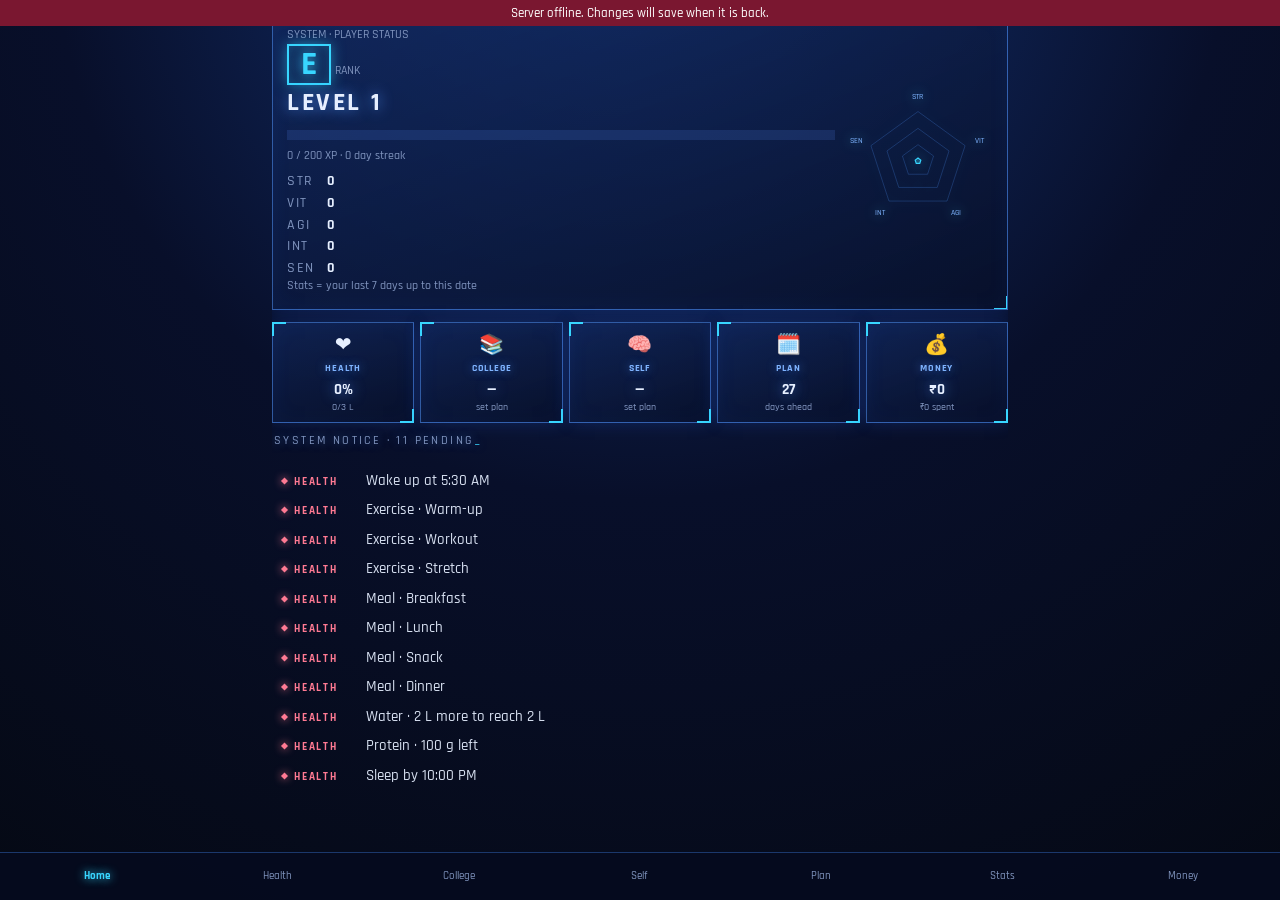
==== static/index.html @ 153dcc32 "small ui updates-3" ====
<!doctype html>
<html lang="en"><head><meta charset="utf-8">
<meta name="viewport" content="width=device-width, initial-scale=1, viewport-fit=cover">
<title>System · Progress</title>
<link href="https://fonts.googleapis.com/css2?family=Rajdhani:wght@500;600;700&display=swap" rel="stylesheet">
<style>
:root{color-scheme:dark;--bg:#060b1f;--tx:#e6efff;--mu:#7f93bd;--ac:#3b82ff;--hi:#7fb4ff;--ok:#38d6ff;--bad:#ff5d7a;--bd:rgba(70,140,255,.35);--gl:0 0 16px rgba(47,107,255,.2),inset 0 0 22px rgba(47,107,255,.06);box-sizing:border-box;padding-top:env(safe-area-inset-top,0px)}
html{scroll-padding-top:env(safe-area-inset-top,0px)}
*{box-sizing:border-box}
body{margin:0;min-height:100vh;color:var(--tx);font:16px/1.4 system-ui,-apple-system,"Segoe UI",Roboto,sans-serif;background:radial-gradient(circle at 50% -10%,#14357a 0%,#080f2a 50%,#050914 100%) fixed;padding-bottom:calc(76px + env(safe-area-inset-bottom,0px))}
main{max-width:760px;margin:0 auto;padding:12px}
.card,.tile{background:linear-gradient(160deg,rgba(18,42,98,.65),rgba(7,15,40,.8));border:1px solid var(--bd);border-radius:0;padding:14px;margin:0 0 12px;box-shadow:var(--gl);color:var(--tx)}
h3,h2{margin:0 0 8px;font-size:13px;letter-spacing:.14em;text-transform:uppercase;color:var(--hi);text-shadow:0 0 10px rgba(80,150,255,.7)}
.mu,small{color:var(--mu)}small{display:block;font-size:12px}
.big{font-size:44px;font-weight:800;line-height:1;text-shadow:0 0 16px rgba(80,150,255,.8)}
.bar{position:relative;height:10px;background:rgba(80,130,230,.18);border-radius:0;margin:8px 0}
.bar i{display:block;height:100%;background:linear-gradient(90deg,#2563eb,#38d6ff);border-radius:0;box-shadow:0 0 10px #38d6ff;transition:width .25s}
.bar b{position:absolute;top:-3px;bottom:-3px;width:2px;background:#fff;opacity:.7}
.row{display:flex;align-items:center;justify-content:space-between;gap:10px;padding:9px 0;border-bottom:1px solid rgba(70,140,255,.15)}
.row:last-child{border-bottom:0}
label.row{cursor:pointer;justify-content:flex-start}label.row span{flex:1}
input[type=checkbox]{width:22px;height:22px;accent-color:#38d6ff}
.dn{text-decoration:line-through;color:var(--mu)}
input,select,textarea,button{font:inherit;color:var(--tx)}
input,select,textarea{background:rgba(5,12,35,.7);border:1px solid var(--bd);border-radius:0;padding:8px;min-width:0;width:100%}
textarea{min-height:110px;resize:vertical;margin:4px 0 10px}
.row input:not([type=checkbox]){width:auto}
button{background:rgba(20,45,105,.6);border:1px solid var(--bd);border-radius:0;padding:8px 12px;cursor:pointer}
button.pri,.on{background:var(--ac)!important;border-color:var(--ac)!important;color:#fff!important}
.st{display:flex;gap:8px}.st button{flex:1}
.hd{display:flex;align-items:center;justify-content:space-between;margin:2px 0 12px}.hd b{font-size:17px}
.seg,.chips{display:flex;gap:6px;margin-bottom:12px;flex-wrap:wrap}.seg button{flex:1;text-transform:capitalize}.chips button{flex:1;padding:8px 4px}
.tiles{display:grid;gap:12px}
@media(min-width:700px){.tiles{grid-template-columns:repeat(3,1fr)}}
.tile{text-align:left;width:100%;margin:0}
.tile .ic{font-size:26px}.tile .pc{font-size:34px;font-weight:800;text-shadow:0 0 14px rgba(80,150,255,.8)}
.lock{opacity:.55;border-style:dashed}
.lv{font-size:26px;font-weight:800;letter-spacing:.1em;text-shadow:0 0 14px rgba(80,150,255,.9)}
.cols{display:flex;gap:6px;align-items:flex-end}.col{flex:1;text-align:center}
.cb{height:110px;background:rgba(80,130,230,.15);border-radius:0;display:flex;align-items:flex-end;overflow:hidden}.cb i{display:block;width:100%;background:linear-gradient(0deg,#2563eb,#38d6ff)}
.grid{display:grid;grid-template-columns:repeat(4,1fr);gap:6px;text-align:center}.grid b{font-size:20px}
.cal{display:grid;grid-template-columns:repeat(7,1fr);gap:4px;text-align:center}
.cal div{aspect-ratio:1;border-radius:0;font-size:12px;display:flex;align-items:center;justify-content:center;background:rgba(80,130,230,.15)}.cal .h{background:none;aspect-ratio:auto;color:var(--mu)}
.in{color:var(--ok)}.out{color:var(--bad)}
.f{display:grid;grid-template-columns:1fr 1fr;gap:8px}.f .w{grid-column:1/3}
nav{position:fixed;left:0;right:0;bottom:0;display:flex;background:rgba(6,11,31,.92);border-top:1px solid var(--bd);padding:6px 6px calc(6px + env(safe-area-inset-bottom,0px))}
nav button{flex:1;border:0;background:none;padding:10px 4px;color:var(--mu);font-size:14px}
nav button.on{background:none!important;color:var(--ok)!important;font-weight:700;text-shadow:0 0 10px #38d6ff}
.card,.tile{position:relative;border:1px solid rgba(80,150,255,.55)}
.card::before,.tile::before{content:"";position:absolute;top:-1px;left:-1px;width:12px;height:12px;border-top:2px solid var(--ok);border-left:2px solid var(--ok);pointer-events:none}
.card::after,.tile::after{content:"";position:absolute;bottom:-1px;right:-1px;width:12px;height:12px;border-bottom:2px solid var(--ok);border-right:2px solid var(--ok);pointer-events:none}
body{font-family:"Rajdhani","Bahnschrift","Arial Narrow",system-ui,sans-serif;font-size:17px;font-weight:500}
h3,h2{font-weight:700;letter-spacing:.18em}
.tiles{grid-template-columns:repeat(3,1fr)!important;gap:8px}
.tile{padding:10px 6px;text-align:center}.tile .ic{font-size:20px}.tile h2{font-size:11px;margin:2px 0 4px}.tile .pc{font-size:20px}
.btn{display:inline-block;background:rgba(20,45,105,.6);border:1px solid var(--bd);padding:8px 12px;cursor:pointer;margin-top:6px}
select{min-width:0}a{text-decoration:none}
nav button{font-size:13px;padding:10px 2px}
.tiles{grid-template-columns:repeat(5,1fr)!important;gap:6px}
.tile{padding:8px 3px}.tile h2{font-size:10px;letter-spacing:.08em}.tile .pc{font-size:15px;white-space:nowrap}.tile small{font-size:10px}
nav button{font-size:11px;padding:10px 0;letter-spacing:0}
.sys{overflow:hidden}
.sysrow{display:flex;gap:8px;align-items:center;justify-content:space-between;flex-wrap:wrap}.sysl{flex:1;min-width:150px}
.rank{display:inline-block;font-size:34px;font-weight:800;line-height:1.1;border:2px solid var(--ok);padding:0 12px;color:var(--ok);text-shadow:0 0 14px #38d6ff;box-shadow:0 0 14px rgba(56,214,255,.5),inset 0 0 12px rgba(56,214,255,.25);animation:pulse 2.4s ease-in-out infinite}
@keyframes pulse{50%{box-shadow:0 0 26px rgba(56,214,255,.9),inset 0 0 16px rgba(56,214,255,.4)}}
.xpb i{position:relative;overflow:hidden}.xpb i::after{content:"";position:absolute;top:0;bottom:0;width:40%;background:linear-gradient(90deg,transparent,rgba(255,255,255,.7),transparent);animation:shine 2.2s linear infinite}
@keyframes shine{from{left:-40%}to{left:100%}}
.stats{display:grid;grid-template-columns:auto 1fr;gap:2px 12px;margin-top:8px;font-size:14px}.stats span{color:var(--mu);letter-spacing:.12em}
.radar{filter:drop-shadow(0 0 6px rgba(56,214,255,.6))}
#lvup{position:fixed;inset:0;display:none;align-items:center;justify-content:center;flex-direction:column;background:rgba(3,8,24,.88);z-index:20;font-size:38px;letter-spacing:.2em;color:var(--ok);text-shadow:0 0 24px #38d6ff;text-align:center}
#lvup.on{display:flex}
.cal button{aspect-ratio:1;padding:0;font-size:13px;background:rgba(80,130,230,.15);border:1px solid transparent}
.cal button.has{background:rgba(59,130,255,.5);font-weight:700}.cal button.tod{text-decoration:underline}
.cal button.sel{border-color:var(--ok);box-shadow:0 0 10px var(--ok)}
.acc{padding:12px 14px}
.acch{display:flex;width:100%;align-items:center;gap:10px;background:none;border:0;padding:0;text-align:left;cursor:pointer}
.acch b{font-size:13px;letter-spacing:.14em;text-transform:uppercase;color:var(--hi);text-shadow:0 0 10px rgba(80,150,255,.7);font-weight:700}
.acch .sm{margin-left:auto;color:var(--mu);font-size:13px;text-align:right}
.acch .ar{color:var(--ok);width:14px;text-align:center}
.accb{margin-top:10px}
.sub{margin:0 0 8px 30px;padding:2px 0 2px 10px;border-left:2px solid rgba(70,140,255,.3)}
.rl{display:flex;flex-wrap:wrap;gap:6px;margin:2px 0 6px}.rl a,.rl span{border:1px solid var(--bd);padding:2px 8px;font-size:13px;color:var(--ok)}.rl span{color:var(--mu)}
.nrow{padding:4px 0;border:0;font-size:14px}
.subt{display:block;background:none;border:0;padding:0 0 8px 30px;font-size:12px;color:var(--mu);cursor:pointer;text-align:left}

/* ---- home reminder feed (plain messages, no boxes) ---- */
.feed{margin:16px 2px 0}
.feedh{font-size:12px;letter-spacing:.2em;text-transform:uppercase;color:var(--mu);margin:0 0 6px;text-shadow:0 0 8px rgba(80,150,255,.5)}
.feedh::after{content:"_";color:var(--ok);margin-left:2px;animation:blink 1s steps(1) infinite}
@keyframes blink{50%{opacity:0}}
.msg{display:flex;align-items:baseline;gap:8px;width:100%;background:none;border:0;padding:5px 0 5px 12px;text-align:left;cursor:pointer;font-size:15px;line-height:1.3;position:relative}
.msg::before{content:"";position:absolute;left:0;top:50%;width:5px;height:5px;background:currentColor;transform:translateY(-50%) rotate(45deg);box-shadow:0 0 8px currentColor}
.msg .tg{font-size:11px;font-weight:700;letter-spacing:.16em;min-width:64px;flex:none}
.msg .tx{color:var(--tx);opacity:.92}
.msg.health{color:#ff7a93}.msg.college{color:#7fa6ff}.msg.self{color:#c99cff}.msg.ok{color:var(--ok);cursor:default}
.msg.an{animation:msgin .45s both}
@keyframes msgin{from{opacity:0;transform:translateX(-8px)}to{opacity:1;transform:none}}
/* ---- stats: money bars ---- */
.accb .card{border:0;box-shadow:none;background:none;padding:0;margin:0 0 10px}.accb .card::before,.accb .card::after{display:none}
.cb.mb{gap:2px;padding:0 1px}.cb.mb i{width:auto;flex:1}
.mb .mi{background:linear-gradient(0deg,#0e7490,#38d6ff)}.mb .mo{background:linear-gradient(0deg,#be123c,#ff5d7a)}

/* ---- home: boxes stay fixed, only the notice messages scroll ---- */
.homewrap{display:flex;flex-direction:column;height:calc(100vh - 104px - env(safe-area-inset-top,0px) - env(safe-area-inset-bottom,0px));height:calc(100dvh - 104px - env(safe-area-inset-top,0px) - env(safe-area-inset-bottom,0px));overflow-y:auto;scrollbar-width:none}
.homewrap::-webkit-scrollbar,.feedl::-webkit-scrollbar{display:none}
.homefix{flex:none}
.feed{flex:1 1 0;min-height:170px;display:flex;flex-direction:column;margin-top:10px}
.feedl{flex:1;min-height:0;overflow-y:auto;overscroll-behavior:contain;-webkit-overflow-scrolling:touch;scrollbar-width:none;padding:16px 0 26px 8px;
 -webkit-mask-image:linear-gradient(to bottom,transparent 0,#000 16px,#000 calc(100% - 28px),transparent 100%);
 mask-image:linear-gradient(to bottom,transparent 0,#000 16px,#000 calc(100% - 28px),transparent 100%)}
.feedh{margin-bottom:0;flex:none}
</style></head>
<body>
<main id="v"><p class="mu">Loading…</p></main>
<nav id="nav"></nav>
<div id="lvup"></div>
<div id="off" style="display:none;position:fixed;left:0;right:0;top:0;background:#7a1730;color:#fff;text-align:center;padding:4px;font-size:13px;z-index:9">Server offline. Changes will save when it is back.</div>
<script>
const $=s=>document.querySelector(s);
const esc=s=>String(s).replace(/[&<>"]/g,c=>({'&':'&amp;','<':'&lt;','>':'&gt;','"':'&quot;'}[c]));
const iso=d=>d.getFullYear()+'-'+String(d.getMonth()+1).padStart(2,'0')+'-'+String(d.getDate()).padStart(2,'0');
const parse=s=>{const[a,b,c]=s.split('-').map(Number);return new Date(a,b-1,c)};
const addD=(s,n)=>{const d=parse(s);d.setDate(d.getDate()+n);return iso(d)};
const shiftMon=(m,n)=>{const[y,mo]=m.split('-').map(Number);return iso(new Date(y,mo-1+n,1)).slice(0,7)};
const fmt=n=>'₹'+Math.round(n).toLocaleString('en-IN');
const uid0=()=>Math.random().toString(36).slice(2,8);
const DAYS=['sun','mon','tue','wed','thu','fri','sat'],ORDER=['mon','tue','wed','thu','fri','sat','sun'],DN={sun:'Sunday',mon:'Monday',tue:'Tuesday',wed:'Wednesday',thu:'Thursday',fri:'Friday',sat:'Saturday'};
let cur=iso(new Date()),tab='home',rng='week',mon=cur.slice(0,7),store=null,editing=false,editDay='mon';
const S={s:null,days:{},money:{},p:{}};
const DEF=()=>{const ex={},fd={};DAYS.forEach(k=>{ex[k]=k=='sun'?['Rest']:['Warm-up','Workout','Stretch'];fd[k]=['Breakfast','Lunch','Snack','Dinner']});return{wake:'05:30',sleep:'22:00',wmin:2,wmax:3,protein:100,budget:0,ex,fd}};
const dk=d=>DAYS[parse(d).getDay()];
const isRest=l=>l.length>0&&/^rest/i.test(l[0]);
const tm=t=>{const[h,m]=t.split(':').map(Number);return(h%12||12)+':'+String(m).padStart(2,'0')+(h<12?' AM':' PM')};
const lines=v=>v.split('\n').map(x=>x.trim()).filter(Boolean);

async function init(){try{const r=await fetch('/api/ping');store=r.ok}catch(e){}
  A={upload:async f=>{const r=await fetch('/api/files',{method:'POST',headers:{'Content-Type':f.type||'application/pdf','X-Filename':encodeURIComponent(f.name)},body:f});if(!r.ok)throw new Error('upload');return r.json()},delete:id=>fetch('/api/files/'+id,{method:'DELETE'})}}
async function load(n,def){try{const r=await fetch('/api/doc/'+n);if(r.status==404)return def;if(r.ok)return await r.json()}catch(e){}try{const v=localStorage.getItem('lt:'+n);return v?JSON.parse(v):def}catch(e){return def}}
const timers={},pend={};
function banner(){const b=$('#off');if(b)b.style.display=Object.keys(pend).length?'block':'none'}
function flush(){Object.keys(pend).forEach(n=>{const o=pend[n];fetch('/api/doc/'+n,{method:'PUT',headers:{'Content-Type':'application/json'},body:JSON.stringify(o)}).then(r=>{if(!r.ok)throw 0;if(pend[n]===o)delete pend[n];banner()}).catch(banner)});banner()}
function save(n,o){try{localStorage.setItem('lt:'+n,JSON.stringify(o))}catch(e){}pend[n]=o;clearTimeout(timers[n]);timers[n]=setTimeout(flush,400)}
setInterval(()=>{if(Object.keys(pend).length)flush()},5000);
document.addEventListener('visibilitychange',()=>{if(document.hidden){Object.keys(timers).forEach(k=>clearTimeout(timers[k]));flush()}});
const ensureYear=async y=>{if(!S.days[y])S.days[y]=(await load('days-'+y,{days:{}})).days||{}};
const ensureMon=async m=>{if(!S.money[m])S.money[m]=(await load('money-'+m,{items:[]})).items||[]};
const saveDays=y=>save('days-'+y,{days:S.days[y]}),saveMoney=m=>save('money-'+m,{items:S.money[m]}),saveSet=()=>save('health',S.s);

const day=d=>(S.days[d.slice(0,4)]||{})[d]||{};
function setDay(d,p){const y=d.slice(0,4);S.days[y]=S.days[y]||{};const o=S.days[y][d]||{done:{}};if(!o.done)o.done={};S.days[y][d]=Object.assign(o,p);saveDays(y)}
function legacyPlan(d){const s=S.s,k=dk(d),ex=s.ex[k]||[],rest=!ex.length||/^rest/i.test(ex[0]);
  return{wake:s.wake,sleep:s.sleep,wmin:s.wmin,wmax:s.wmax,protein:s.protein,rest,ex:rest?[]:ex.slice(),fd:(s.fd[k]||[]).slice(),
    study:((S.c.plan||{})[k]||[]).map(i=>({s:i.s,h:i.h,nm:(sub(i.s)||{}).n||i.nm||''})),
    self:S.f.topics.filter(x=>((x.sch||{})[k]||{}).h>0).map(x=>({id:x.id,n:x.n,h:x.sch[k].h,at:x.sch[k].at||''}))}}

function freezeSync(){const t=iso(new Date());for(const yy in S.days){const all=S.days[yy];let ch=false;for(const d in all)if(d<t&&!all[d].fz){all[d].fz=legacyPlan(d);ch=true}if(ch)saveDays(yy)}}
function items(d){const P=plan(d);return[{k:'wake'},{k:'sleep'},...P.ex.map(t=>({k:'e:'+t})),...P.fd.map(t=>({k:'f:'+t}))]}
function pct(d){const x=day(d),dn=x.done||{},it=items(d),P=plan(d);return Math.round(100*(it.filter(i=>dn[i.k]).length+((x.water||0)>=P.wmin?1:0))/(it.length+1))}
const STREAK_AT=75;
function streak(){let d=cur,n=0;if(pct(d)<STREAK_AT)d=addD(d,-1);while(n<400&&pct(d)>=STREAK_AT){n++;d=addD(d,-1)}return n}
function xp(){let x=0;for(const y in S.days)for(const d in S.days[y]){const o=S.days[y][d];x+=(Object.values(o.done||{}).filter(Boolean).length+Object.values(o.sdone||{}).filter(Boolean).length+Object.values(o.pdone||{}).filter(Boolean).length)*10;if((o.water||0)>=plan(d).wmin)x+=10}return x}
const sum=(it,t)=>it.filter(i=>i.t==t).reduce((a,i)=>a+i.a,0);

const chk=(k,l,dn)=>`<label class="row"><input type="checkbox" data-act="chk" data-k="${esc(k)}" ${dn[k]?'checked':''}><span class="${dn[k]?'dn':''}">${esc(l)}</span></label>`;
function meter(k,l,u,steps,v,goal,min){const p=Math.min(100,Math.round(100*v/goal));
  return `<div class="row" style="border:0;padding-bottom:0"><span>${l}</span><span class="mu">${+v.toFixed(2)} / ${goal} ${u}</span></div><div class="bar"><i style="width:${p}%"></i>${min?`<b style="left:${100*min/goal}%"></b>`:''}</div><div class="st">${steps.map(s=>`<button data-act="step" data-k="${k}" data-s="${s}">${s>0?'+':'−'} ${Math.abs(s)}</button>`).join('')}</div>`}

function dstat(d){const x=day(d),dn=x.done||{},P=plan(d),fr=(a,pre)=>a.length?a.filter(t=>dn[pre+t]).length/a.length:null,foods=fr(P.fd,'f:'),w=(x.water||0)>=P.wmin?1:0,sp=planSum(d),se=selfPlan(d);
  return{str:P.rest?null:fr(P.ex,'e:'),vit:foods==null?w:(foods+w)/2,agi:(['wake','sleep'].filter(k=>dn[k]).length)/2,int:sp.t?sp.d/sp.t:null,sen:se.t?se.d/se.t:null}}
function statusBox(){const X=xp(),lv=Math.floor(X/200)+1,ps=[...Array(7)].map((_,i)=>dstat(addD(cur,i-6)));
  const av=k=>{const v=ps.map(o=>o[k]).filter(z=>z!=null);return v.length?Math.round(100*v.reduce((a,b)=>a+b,0)/v.length):0};
  const st=[['STR',av('str')],['VIT',av('vit')],['AGI',av('agi')],['INT',av('int')],['SEN',av('sen')]],rank=lv>=30?'S':lv>=20?'A':lv>=15?'B':lv>=10?'C':lv>=5?'D':'E';
  const R=62,C=80,pt=(i,v)=>{const a=(-90+i*72)*Math.PI/180;return[(C+R*v*Math.cos(a)).toFixed(1),(C+R*v*Math.sin(a)).toFixed(1)]};
  const poly=st.map((q,i)=>pt(i,Math.max(.06,q[1]/100)).join(',')).join(' '),grid=[.33,.66,1].map(g=>`<polygon points="${st.map((_,i)=>pt(i,g).join(',')).join(' ')}" fill="none" stroke="rgba(80,150,255,.3)"/>`).join(''),
    ax=st.map((q,i)=>{const[a,b]=pt(i,1.3);return `<text x="${a}" y="${b}" fill="#7fb4ff" font-size="10" text-anchor="middle" dominant-baseline="middle">${q[0]}</text>`}).join('');
  return `<div class="card sys"><small>SYSTEM · PLAYER STATUS</small><div class="sysrow"><div class="sysl"><div class="rank">${rank}</div> <small style="display:inline">RANK</small><div class="lv">LEVEL ${lv}</div><div class="bar xpb"><i style="width:${(X%200)/2}%"></i></div><small>${X%200} / 200 XP · ${streak()} day streak</small>
  <div class="stats">${st.map(q=>`<span>${q[0]}</span><b>${q[1]}</b>`).join('')}</div></div>
  <svg viewBox="-14 -14 188 188" width="150" height="150" class="radar">${grid}${ax}<polygon points="${poly}" fill="rgba(56,214,255,.28)" stroke="#38d6ff" stroke-width="1.5"/></svg></div><small>Stats = your last 7 days up to this date</small></div>`}
function lvCheck(){const lv=Math.floor(xp()/200)+1;let o=0;try{o=+localStorage.getItem('lt:lv')||0;if(lv>o)localStorage.setItem('lt:lv',lv)}catch(e){}
  if(o&&lv>o){const e=$('#lvup');e.innerHTML='LEVEL UP!<small style="font-size:16px;letter-spacing:.2em">LEVEL '+lv+'</small>';e.classList.add('on');setTimeout(()=>e.classList.remove('on'),2800)}}
function plannedAhead(){const t=iso(new Date());let n=0;for(const y in S.p)for(const d in S.p[y])if(d>=t&&hasP(S.p[y][d]))n++;return n}
function vHome(){const p=pct(cur),x=day(cur),pl=plan(cur),td=pl.td,tn=x.tdone||{};
  return '<div class="homewrap"><div class="homefix">'+statusBox()+`<div class="tiles">
  <button class="tile" data-act="go" data-t="health"><div class="ic">❤️</div><h2>Health</h2><div class="pc">${p}%</div><small>${+(x.water||0).toFixed(1)}/${pl.wmax} L</small></button>
  <button class="tile" data-act="go" data-t="college">${colTile()}</button>
  <button class="tile" data-act="go" data-t="self">${selfTile()}</button>
  <button class="tile" data-act="go" data-t="plan"><div class="ic">🗓️</div><h2>Plan</h2><div class="pc">${plannedAhead()}</div><small>days ahead</small></button>
  <button class="tile" data-act="go" data-t="money"><div class="ic">💰</div><h2>Money</h2><div class="pc">${fmtC(moneyBal(cur.slice(0,7)))}</div><small>${moneyLeft()}</small></button></div>`
  +(td.length?`<div class="card" style="margin-top:12px"><h3>Tasks · ${dlabel(cur)}</h3>${td.map(t=>`<label class="row"><input type="checkbox" data-act="tkd" data-t="${esc(t)}" ${tn[t]?'checked':''}><span class="${tn[t]?'dn':''}">${esc(t)}</span></label>`).join('')}</div>`:'')+'</div>'+homeFeed()+'</div>'}

/* ---- home: remaining-task reminders (messages, not boxes) ---- */
let fa=true;
function homeFeed(){const x=day(cur),dn=x.done||{},P=plan(cur),L=[],add=(g,t)=>L.push({g,t});
  if(!dn.wake)add('health','Wake up at '+tm(P.wake));
  P.ex.filter(t=>!dn['e:'+t]).forEach(t=>add('health','Exercise · '+t));
  P.fd.filter(t=>!dn['f:'+t]).forEach(t=>add('health','Meal · '+t));
  const w=x.water||0;if(P.wmin>0&&w<P.wmin)add('health','Water · '+(+(P.wmin-w).toFixed(2))+' L more to reach '+P.wmin+' L');
  const pr=x.protein||0;if(P.protein>0&&pr<P.protein)add('health','Protein · '+(+(P.protein-pr).toFixed(1))+' g left');
  if(!dn.sleep)add('health','Sleep by '+tm(P.sleep));
  const sp=planSum(cur);sp.pl.filter(i=>!sp.sd[i.s]).forEach(i=>add('college','Study · '+(i.nm||'Deleted subject')+' · '+i.h+'h'));
  S.c.subs.filter(u=>u.bl!=2&&asgLeft(u)>0).forEach(u=>add('college','Assignments · '+u.n+' · '+asgLeft(u)+' left'));
  S.c.subs.filter(u=>u.bl==1).forEach(u=>add('college','Backlog to clear · '+u.n));
  const se=selfPlan(cur);se.it.filter(i=>!se.dn[i.id]).forEach(i=>add('self',i.n+' · '+i.h+'h'+(i.at?' at '+tm(i.at):'')));
  S.f.topics.forEach(t=>{const n=(t.notes||[]).filter(z=>!z.d).length;if(n)add('self','Revise · '+t.n+' · '+n+' missed note'+(n>1?'s':''))});
  const tag={health:'HEALTH',college:'COLLEGE',self:'SELF'},an=fa;fa=false;
  return `<div class="feed"><div class="feedh">System notice · ${L.length?L.length+' pending':'all clear'}</div><div class="feedl">`
  +(L.length?L.map((m,i)=>`<button class="msg ${m.g}${an?' an':''}" data-act="go" data-t="${m.g}" style="animation-delay:${Math.min(i,14)*45}ms"><span class="tg">${tag[m.g]}</span><span class="tx">${esc(m.t)}</span></button>`).join(''):`<div class="msg ok${an?' an':''}"><span class="tg">CLEAR</span><span class="tx">Nothing pending. Rest well.</span></div>`)+`</div></div>`}

function vHealth(){const x=day(cur),s=plan(cur),dn=x.done||{},p=pct(cur),w=x.water||0,
  nd=(a,pre)=>a.filter(t=>dn[pre+t]).length;
  return `<div class="card"><small>HEALTH · DAILY QUEST</small><div class="big">${p}%</div><div class="bar"><i style="width:${p}%"></i></div><small>${dlabel(cur)}</small></div>`
  +acc('h-routine','Routine',`${['wake','sleep'].filter(k=>dn[k]).length}/2 done`,`${chk('wake','Wake up at '+tm(s.wake),dn)}<div class="row"><span class="mu">Actual wake-up time</span><input type="time" data-act="wake" value="${x.wake||''}"></div>${chk('sleep','Sleep by '+tm(s.sleep),dn)}`)
  +acc('h-water','Water',`${w>=s.wmin?'✓ ':''}${+w.toFixed(2)} / ${s.wmax} L`,meter('water','Water ('+s.wmin+' to '+s.wmax+' L a day)','L',[-0.25,0.25,0.5],w,s.wmax,s.wmin))
  +acc('h-ex','Exercise',s.rest?'Rest day':(s.ex.length?`${nd(s.ex,'e:')}/${s.ex.length} done`:'none planned'),s.rest?'<p class="mu" style="margin:0">Rest day. Recover and stretch lightly.</p>':(s.ex.map(t=>chk('e:'+t,t,dn)).join('')||'<p class="mu" style="margin:0">Nothing planned for this date.</p>'))
  +acc('h-food','Food',`${s.fd.length?nd(s.fd,'f:')+'/'+s.fd.length+' · ':''}${x.protein||0} g protein`,`${s.fd.map(t=>chk('f:'+t,t,dn)).join('')||'<p class="mu" style="margin:0">No meals planned.</p>'}<div style="height:8px"></div>${meter('protein','Protein','g',[-10,10,25],x.protein||0,s.protein)}`)
  +`<button class="pri" style="width:100%" data-act="pedit" data-d="${cur}">Plan this date</button>`}

/* ---- stats: health + college + self + money ---- */
let sc='all';
const CATS={
 health:{n:'Health',c:'#38d6ff',g:'linear-gradient(0deg,#2563eb,#38d6ff)',f:d=>pct(d)},
 college:{n:'College',c:'#6d8bff',g:'linear-gradient(0deg,#4338ca,#8ab4ff)',f:d=>{const p=planSum(d);return p.t?Math.round(100*p.d/p.t):null}},
 self:{n:'Self',c:'#c084fc',g:'linear-gradient(0deg,#7c3aed,#d8b4fe)',f:d=>{const p=selfPlan(d);return p.t?Math.round(100*p.d/p.t):null}}};
const pad2=n=>String(n).padStart(2,'0');
const mdays=m=>{const[y,mo]=m.split('-').map(Number),n=new Date(y,mo,0).getDate();return[...Array(n)].map((_,i)=>m+'-'+pad2(i+1))};
const week7=()=>[...Array(7)].map((_,i)=>addD(cur,i-6));
const sd2=d=>parse(d).toLocaleDateString('en',{day:'numeric',month:'short'});
const rdates=()=>{if(rng=='week')return week7();if(rng=='month')return mdays(cur.slice(0,7));const y=cur.slice(0,4);return[...new Set([...Object.keys(S.p[y]||{}),...Object.keys(S.days[y]||{})])].filter(d=>d.startsWith(y)).sort()};
const hdates=()=>rng=='year'?rdates().filter(d=>(S.days[cur.slice(0,4)]||{})[d]):rdates();
const avgS=a=>{const v=a.filter(z=>z!=null);return v.length?Math.round(v.reduce((x,y)=>x+y,0)/v.length):0};
const rlab=()=>rng=='week'?'last 7 days':rng=='month'?parse(cur.slice(0,7)+'-01').toLocaleDateString('en',{month:'long',year:'numeric'}):cur.slice(0,4);
const mon1=m=>new Date(2000,m-1,1).toLocaleDateString('en',{month:'narrow'});

function catChart(k){const C=CATS[k];
  if(rng=='week')return `<div class="card"><h3>${C.n} · last 7 days</h3><div class="cols">${week7().map(d=>{const v=C.f(d);return `<div class="col"><div class="cb"><i style="height:${v||0}%;background:${C.g}"></i></div><small>${sd2(d)}</small><small>${v==null?'—':v+'%'}</small></div>`}).join('')}</div></div>`;
  if(rng=='month'){const m=cur.slice(0,7),f=parse(m+'-01'),off=(f.getDay()+6)%7;let c='';
    ['M','T','W','T','F','S','S'].forEach(w=>c+=`<div class="h">${w}</div>`);for(let i=0;i<off;i++)c+='<div class="h"></div>';
    mdays(m).forEach((d,i)=>{const v=C.f(d);c+=`<div style="background:${v==null?'rgba(80,130,230,.15)':`color-mix(in srgb,${C.c} ${v}%,rgba(80,130,230,.15))`}">${i+1}</div>`});
    return `<div class="card"><h3>${C.n} · ${rlab()}</h3><div class="cal">${c}</div></div>`}
  const y=cur.slice(0,4),ds=k=='health'?hdates():rdates();let cols='';
  for(let m=1;m<=12;m++){const k2=y+'-'+pad2(m),a=avgS(ds.filter(d=>d.startsWith(k2)).map(C.f));
    cols+=`<div class="col"><div class="cb"><i style="height:${a}%;background:${C.g}"></i></div><small>${mon1(m)}</small></div>`}
  return `<div class="card"><h3>${y} · ${C.n} average by month</h3><div class="cols" style="gap:3px">${cols}</div></div>`}
function healthSum(){const ds=rdates();
  if(rng=='week'){const a=k=>Math.round(ds.reduce((t,d)=>t+(day(d)[k]||0),0)/7*10)/10;
    return `<div class="card grid"><div><b>${Math.round(ds.reduce((t,d)=>t+pct(d),0)/7)}%</b><small>avg score</small></div><div><b>${a('water')}</b><small>avg water L</small></div><div><b>${a('protein')}</b><small>avg protein g</small></div><div><b>${streak()}</b><small>day streak</small></div></div>`}
  if(rng=='month')return `<div class="card"><b>${Math.round(ds.reduce((t,d)=>t+pct(d),0)/ds.length)}%</b> <span class="mu">average score · ${streak()} day streak</span></div>`;
  return ''}
const hrs=(ds,fn)=>ds.reduce((a,d)=>{const p=fn(d);a.t+=p.t;a.d+=p.d;return a},{t:0,d:0});
function collegeSum(){const ds=rdates(),c=S.c,h=hrs(ds,planSum),asg=c.subs.filter(u=>u.bl!=2).reduce((a,u)=>a+asgLeft(u),0),syl=c.subs.length?Math.round(c.subs.reduce((a,u)=>a+sylP(u),0)/c.subs.length):0;
  return `<div class="card grid"><div><b>${avgS(ds.map(CATS.college.f))}%</b><small>avg study</small></div><div><b>${+h.d.toFixed(1)}/${+h.t.toFixed(1)}</b><small>hours done</small></div><div><b>${asg}</b><small>assignments left</small></div><div><b>${syl}%</b><small>syllabus done</small></div></div>`}
function selfSum(){const ds=rdates(),f=S.f,h=hrs(ds,selfPlan),nt=f.topics.reduce((a,x)=>a+(x.notes||[]).filter(n=>!n.d).length,0);
  return `<div class="card grid"><div><b>${avgS(ds.map(CATS.self.f))}%</b><small>avg growth</small></div><div><b>${+h.d.toFixed(1)}/${+h.t.toFixed(1)}</b><small>hours done</small></div><div><b>${nt}</b><small>notes to cover</small></div><div><b>${f.topics.length}</b><small>topics</small></div></div>`}
function mgroups(){const y=cur.slice(0,4);
  if(rng=='year')return[...Array(12)].map((_,i)=>({l:mon1(i+1),it:S.money[y+'-'+pad2(i+1)]||[]}));
  const ds=rng=='week'?week7():mdays(cur.slice(0,7));
  return ds.map((d,i)=>({l:rng=='week'?sd2(d):((i+1)%5==1?String(i+1):'\u00a0'),it:(S.money[d.slice(0,7)]||[]).filter(x=>x.d==d)}))}
function sMoney(){const gs=mgroups().map(g=>Object.assign({},g,{i:sum(g.it,'in'),o:sum(g.it,'out')})),mx=Math.max(1,...gs.map(g=>Math.max(g.i,g.o))),
  tin=gs.reduce((a,g)=>a+g.i,0),tout=gs.reduce((a,g)=>a+g.o,0),H=v=>v>0?Math.max(3,Math.round(100*v/mx)):0,cats={},mo=rng=='month',wk=rng=='week';
  gs.forEach(g=>g.it.filter(i=>i.t=='out').forEach(i=>{const c=i.c||'other';cats[c]=(cats[c]||0)+i.a}));
  const cl=Object.entries(cats).sort((a,b)=>b[1]-a[1]).slice(0,5);
  return `<div class="card"><h3>Money · ${rlab()}</h3><div class="cols" style="gap:${mo?2:5}px">${gs.map(g=>`<div class="col"><div class="cb mb"><i class="mi" style="height:${H(g.i)}%"></i><i class="mo" style="height:${H(g.o)}%"></i></div><small style="font-size:${mo?9:12}px">${g.l}</small>${wk?`<small class="out" style="font-size:11px">${g.o?fmtC(g.o):'·'}</small>`:''}</div>`).join('')}</div><small style="margin-top:6px"><span class="in">■</span> received &nbsp; <span class="out">■</span> spent</small></div>
  <div class="card grid"><div><b class="in">${fmtC(tin)}</b><small>received</small></div><div><b class="out">${fmtC(tout)}</b><small>spent</small></div><div><b class="${tin-tout<0?'out':''}">${fmtC(tin-tout)}</b><small>net</small></div><div><b>${fmtC(tout/gs.length)}</b><small>${rng=='year'?'avg / month':'avg / day'}</small></div></div>`
  +(cl.length?`<div class="card"><h3>Where it went</h3>${cl.map(([k,v])=>`<div class="row" style="border:0;padding:4px 0 0"><span>${esc(k)}</span><span class="mu">${fmt(v)} · ${Math.round(100*v/tout)}%</span></div><div class="bar"><i style="width:${Math.round(100*v/cl[0][1])}%;background:linear-gradient(90deg,#be123c,#ff5d7a);box-shadow:0 0 10px var(--bad)"></i></div>`).join('')}</div>`:'')}
function overview(){const net=mgroups().reduce((a,g)=>a+sum(g.it,'in')-sum(g.it,'out'),0);
  return `<div class="card"><h3>Overview · ${rlab()}</h3><div class="grid"><div><b>${avgS(hdates().map(CATS.health.f))}%</b><small>health</small></div><div><b>${avgS(rdates().map(CATS.college.f))}%</b><small>college</small></div><div><b>${avgS(rdates().map(CATS.self.f))}%</b><small>self</small></div><div><b class="${net<0?'out':'in'}">${fmtC(net)}</b><small>money net</small></div></div></div>`}
function moneySm(){return fmtC(mgroups().reduce((a,g)=>a+sum(g.it,'out'),0))+' spent'}
function vStats(){const A2=(k,t,sm,b)=>acc('st-'+k,t,sm,b);
  const F={health:()=>A2('health','Health',avgS(hdates().map(CATS.health.f))+'% avg',catChart('health')+healthSum()),
   college:()=>A2('college','College',avgS(rdates().map(CATS.college.f))+'% avg',catChart('college')+collegeSum()),
   self:()=>A2('self','Self',avgS(rdates().map(CATS.self.f))+'% avg',catChart('self')+selfSum()),
   money:()=>A2('money','Money',moneySm(),sMoney())};
  return `<div class="seg">${['week','month','year'].map(r=>`<button data-act="rng" data-r="${r}" class="${rng==r?'on':''}">${({week:'7 days',month:'month',year:'year'})[r]}</button>`).join('')}</div>`
  +`<div class="chips">${[['all','All'],['health','Health'],['college','College'],['self','Self'],['money','Money']].map(([k,l])=>`<button data-act="sc" data-k="${k}" class="${sc==k?'on':''}">${l}</button>`).join('')}</div>`
  +(sc=='all'?overview():'')+(sc=='all'?Object.keys(F):[sc]).map(k=>F[k]()).join('')}

const fmtC=n=>{const a=Math.abs(n),g=n<0?'-':'';return a>=100000?g+'₹'+(a/100000).toFixed(a>=1000000?0:1)+'L':a>=1000?g+'₹'+(a/1000).toFixed(a>=10000?0:1)+'k':g+'₹'+Math.round(a)};
const moneyLeft=()=>{const out=sum(S.money[cur.slice(0,7)]||[],'out'),b=S.s.budget;return b>0?fmtC(b-out)+' left':fmtC(out)+' spent'};
const moneyBal=m=>{const it=S.money[m]||[];return sum(it,'in')-sum(it,'out')};
function vMoney(){const it=S.money[mon]||[],s=S.s,inc=sum(it,'in'),out=sum(it,'out'),cats={};
  it.filter(i=>i.t=='out').forEach(i=>cats[i.c||'other']=(cats[i.c||'other']||0)+i.a);
  const cl=Object.entries(cats).sort((a,b)=>b[1]-a[1]),dd=cur.startsWith(mon)?cur:mon+'-01';
  return `<div class="hd"><button data-act="mnav" data-s="-1">‹</button><b>${parse(mon+'-01').toLocaleDateString('en',{month:'long',year:'numeric'})}</b><button data-act="mnav" data-s="1">›</button></div>
  <div class="card grid" style="grid-template-columns:repeat(3,1fr)"><div><b class="in">${fmt(inc)}</b><small>in</small></div><div><b class="out">${fmt(out)}</b><small>spent</small></div><div><b>${fmt(inc-out)}</b><small>balance</small></div></div>`
  +acc('m-budget','Budget',s.budget>0?`${fmt(out)} / ${fmt(s.budget)}`:'not set',`<div class="row" style="border:0;padding-top:0"><span>Monthly budget (₹)</span><input data-act="cfg" data-k="budget" type="number" value="${s.budget}" style="width:110px"></div>${s.budget>0?`<div class="bar"><i style="width:${Math.min(100,Math.round(100*out/s.budget))}%;${out>s.budget?'background:var(--bad)':''}"></i></div><small>${fmt(out)} of ${fmt(s.budget)}</small>`:''}`)
  +acc('m-add','Add entry','',`<div class="f"><select id="tt"><option value="out">Spent</option><option value="in">Received</option></select><input id="ta" type="number" inputmode="decimal" placeholder="Amount"><input id="tc" list="cl" placeholder="Category"><input id="td" type="date" value="${dd}"><input id="tn" class="w" placeholder="Note (optional)"><button class="pri w" data-act="addtx">Add</button></div>
  <datalist id="cl"><option>Food</option><option>Travel</option><option>Bills</option><option>Study</option><option>Shopping</option><option>Salary</option></datalist>`)
  +acc('m-cat','Where it went',cl.length?`${esc(cl[0][0])} ${fmt(cl[0][1])}`:'nothing yet',cl.map(([k,v])=>`<div class="row" style="border:0;padding:4px 0"><span>${esc(k)}</span><span class="mu">${fmt(v)}</span></div>`).join('')||'<p class="mu" style="margin:0">Nothing spent yet.</p>')
  +acc('m-list','Entries',it.length+' entries',[...it].sort((a,b)=>b.d.localeCompare(a.d)).map(i=>`<div class="row"><span><b class="${i.t}">${i.t=='in'?'+':'−'}${fmt(i.a)}</b> ${esc(i.c||'')}<small>${i.d} ${esc(i.n||'')}</small></span><button data-act="deltx" data-id="${i.id}">✕</button></div>`).join('')||'<p class="mu" style="margin:0">Nothing yet.</p>')
  +`<p class="mu" style="font-size:13px">${store?'Saved to your local server.':'Server not reachable. Saved in this browser only.'}</p>`}

/* ---- college ---- */
let cv='main',selSem=null,selSub=null,armed=null,A=null,busy='',err='';
const CDEF=()=>({sems:[],subs:[],plan:{}});
const saveCol=()=>save('college',S.c);
const sub=id=>S.c.subs.find(x=>x.id==id);
const semName=id=>(S.c.sems.find(x=>x.id==id)||{}).name||'';
const arm=k=>{if(armed==k){armed=null;return true}armed=k;return false};
const sylP=u=>u.ch.length?Math.round(100*u.ch.filter(c=>c.d).length/u.ch.length):0;
const asgLeft=u=>u.as.filter(a=>!a.d).length;
const BL=['Regular','Backlog pending','Backlog cleared'];
function planSum(d){const pl=plan(d).study,sd=day(d).sdone||{};return{t:pl.reduce((a,i)=>a+i.h,0),d:pl.filter(i=>sd[i.s]).reduce((a,i)=>a+i.h,0),pl,sd}}
function colTile(){const p=planSum(cur);return `<div class="ic">📚</div><h2>College</h2><div class="pc">${p.t?p.d+'/'+p.t+'h':'—'}</div><small>${p.t?'study today':'set plan'}</small>`}
const hdr=(v,t)=>`<div class="hd"><button data-act="cgo" data-v="${v}">‹ Back</button><b>${t}</b><span style="width:60px"></span></div>`;
function vCollege(){return({main:cMain,sem:cSem,sub:cSub}[cv]||cMain)()}
function cMain(){const c=S.c,p=planSum(cur),left=c.subs.filter(u=>u.bl!=2&&asgLeft(u)>0),bls=c.subs.filter(u=>u.bl==1);
  return `<div class="card"><small>COLLEGE · STUDY QUEST</small><div class="big">${p.d}/${p.t}h</div><div class="bar"><i style="width:${p.t?Math.round(100*p.d/p.t):0}%"></i></div>
  ${p.pl.map(i=>{return `<label class="row"><input type="checkbox" data-act="sd" data-s="${i.s}" ${p.sd[i.s]?'checked':''}><span class="${p.sd[i.s]?'dn':''}">${esc(i.nm||'Deleted subject')} · ${i.h}h</span></label>`}).join('')||'<p class="mu" style="margin:0">No study planned today.</p>'}
  <button data-act="pedit" data-d="${cur}" style="width:100%;margin-top:8px">Plan study for this date</button></div>`
  +acc('c-asg','Assignments left',left.length?`${left.length} subjects · ${left.reduce((a,u)=>a+asgLeft(u),0)} left`:'none',left.map(u=>`<div class="row"><span>${esc(u.n)}<small>${esc(semName(u.sem))}</small></span><button data-act="osub" data-id="${u.id}">${asgLeft(u)} left</button></div>`).join('')||'<p class="mu" style="margin:0">Nothing pending.</p>')
  +acc('c-bl','Backlogs to pass',bls.length?bls.length+' pending':'none',bls.map(u=>`<div class="row"><span>${esc(u.n)}<small>${esc(semName(u.sem))} · syllabus ${sylP(u)}%</small></span><button data-act="osub" data-id="${u.id}">Open</button></div>`).join('')||'<p class="mu" style="margin:0">No backlogs. Mark a subject as Backlog pending inside it.</p>')
  +acc('c-sem','Semesters',c.sems.length+' semesters',`${c.sems.map(m=>`<div class="row"><button data-act="osem" data-id="${m.id}" style="flex:1;text-align:left">${esc(m.name)}</button><small>${c.subs.filter(u=>u.sem==m.id).length} subjects</small></div>`).join('')}<div class="row"><input id="ns" placeholder="Add semester (e.g. Sem 5)" style="flex:1"><button class="pri" data-act="addsem">Add</button></div>`)}
function cSem(){const m=S.c.sems.find(x=>x.id==selSem);if(!m){cv='main';return cMain()}
  const us=S.c.subs.filter(u=>u.sem==m.id);
  return hdr('main',esc(m.name))+`<div class="card"><h3>Subjects</h3>${us.map(u=>`<div class="row"><button data-act="osub" data-id="${u.id}" style="flex:1;text-align:left">${esc(u.n)}${u.bl==1?' ⚠':''}</button><small style="text-align:right">Syllabus ${sylP(u)}%<br>${asgLeft(u)} assignments left</small></div>`).join('')||'<p class="mu" style="margin:0">No subjects yet.</p>'}
  <div class="row"><input id="nsub" placeholder="Add subject" style="flex:1"><button class="pri" data-act="addsub">Add</button></div></div>
  <button data-act="delsem" style="width:100%">${armed=='sem'+m.id?'Tap again to delete this semester':'Delete semester'}</button>`}
function cSub(){const u=sub(selSub);if(!u){cv='main';return cMain()}
  const lst=(w,l,ph,i)=>`<div class="card"><h3>${l}</h3>${w=='ch'?`<div class="bar"><i style="width:${sylP(u)}%"></i></div>`:''}${u[w].map(x=>`<div class="row"><label style="display:flex;gap:10px;align-items:center;flex:1"><input type="checkbox" data-act="tg" data-w="${w}" data-id="${x.id}" ${x.d?'checked':''}><span class="${x.d?'dn':''}">${esc(x.t)}</span></label><button data-act="del" data-w="${w}" data-id="${x.id}">✕</button></div>`).join('')}<div class="row"><input id="${i}" placeholder="${ph}" style="flex:1"><button class="pri" data-act="add" data-w="${w}" data-i="${i}">Add</button></div></div>`;
  const fl=k=>u.fl.filter(f=>f.k==k).map(f=>`<div class="row"><a href="/files/${f.a}" target="_blank" rel="noopener" style="color:var(--ok);flex:1;word-break:break-all">📄 ${esc(f.n)}</a><button data-act="delf" data-id="${f.id}">${armed=='f'+f.id?'Sure?':'✕'}</button></div>`).join('');
  const up=(k,l)=>A?`<label class="btn">${busy==k?'Uploading…':'+ Upload '+l}<input type="file" accept="application/pdf,image/png,image/jpeg" hidden data-act="upl" data-k="${k}"></label>`:'<small>PDF storage is not available in this view.</small>';
  return hdr('sem',esc(u.n))+`<div class="card"><h3>${esc(semName(u.sem))} · status</h3><div class="chips">${BL.map((l,i)=>`<button data-act="bl" data-v="${i}" class="${u.bl==i?'on':''}">${l}</button>`).join('')}</div></div>
  ${lst('ch','Syllabus · '+sylP(u)+'%','Add chapter / topic','nch')}${lst('as','Assignments · '+asgLeft(u)+' left','Add assignment','nas')}
  <div class="card"><h3>Syllabus PDFs</h3>${fl('syl')}${up('syl','syllabus PDF')}</div>
  <div class="card"><h3>PYQ papers</h3>${fl('pyq')}${up('pyq','PYQ PDF')}${err?`<small class="out">${err}</small>`:''}</div>
  <button data-act="delsub" style="width:100%">${armed=='sub'+u.id?'Tap again to delete this subject':'Delete subject'}</button>`}
function colClick(b,a){const c=S.c,d=b.dataset;if(!/^del(f|sub|sem|tp|bk)$/.test(a))armed=null;
  if(a=='cgo'){cv=d.v;err=''}
  else if(a=='osub'){const u=sub(d.id);selSub=u.id;selSem=u.sem;cv='sub';err=''}
  else if(a=='osem'){selSem=d.id;cv='sem'}
  else if(a=='addsem'){const n=$('#ns').value.trim();if(n){c.sems.push({id:uid0(),name:n});saveCol()}}
  else if(a=='addsub'){const n=$('#nsub').value.trim();if(n){c.subs.push({id:uid0(),sem:selSem,n,bl:0,ch:[],as:[],fl:[]});saveCol()}}
  else if(a=='add'){const u=sub(selSub),t=$('#'+d.i).value.trim();if(t){u[d.w].push({id:uid0(),t,d:false});saveCol()}}
  else if(a=='del'){const u=sub(selSub);u[d.w]=u[d.w].filter(x=>x.id!=d.id);saveCol()}
  else if(a=='bl'){sub(selSub).bl=+d.v;saveCol()}
  else if(a=='delf'){if(arm('f'+d.id)){const u=sub(selSub),f=u.fl.find(x=>x.id==d.id);u.fl=u.fl.filter(x=>x.id!=d.id);saveCol();if(A&&f)A.delete(f.a).catch(()=>{})}}
  else if(a=='delsub'){if(arm('sub'+selSub)){const u=sub(selSub);c.subs=c.subs.filter(x=>x.id!=u.id);purgeFuture('study',u.id);saveCol();if(A)u.fl.forEach(f=>A.delete(f.a).catch(()=>{}));cv='sem'}}
  else if(a=='delsem'){if(arm('sem'+selSem)){const us=c.subs.filter(u=>u.sem==selSem),ids=us.map(u=>u.id);if(A)us.forEach(u=>u.fl.forEach(f=>A.delete(f.a).catch(()=>{})));c.subs=c.subs.filter(u=>u.sem!=selSem);c.sems=c.sems.filter(m=>m.id!=selSem);ids.forEach(id=>purgeFuture('study',id));saveCol();cv='main'}}
  else return false;
  return true}
function colChange(t,a){const d=t.dataset;
  if(a=='sd'){const sd=Object.assign({},day(cur).sdone||{});sd[d.s]=t.checked;setDay(cur,{sdone:sd})}
  else if(a=='tg'){sub(selSub)[d.w].find(x=>x.id==d.id).d=t.checked;saveCol()}
  else if(a=='upl'){const f=t.files[0],k=d.k;t.value='';if(!f||!A)return true;err='';busy=k;A.upload(f).then(r=>{sub(selSub).fl.push({id:uid0(),n:f.name,k,a:r.id});saveCol()}).catch(()=>{err='Upload failed. Use a PDF, PNG or JPG up to 50 MB.'}).finally(()=>{busy='';render()})}
  else return false;
  return true}

/* ---- self (topics: schedule, resources, notes) ---- */
let sv='main',selTop=null;
const SDEF=()=>({topics:[{id:'t1',n:'Book reading'},{id:'t2',n:'Coding'},{id:'t3',n:'Game dev (Unity)'},{id:'t4',n:'Android Studio'},{id:'t5',n:'Java, Python, C, C++ with DSA'}].map(x=>Object.assign(x,{sch:{},res:[],notes:[]}))});
const saveSelf=()=>save('self',S.f);
const tp=id=>S.f.topics.find(x=>x.id==id);
function selfDates(id){const t=iso(new Date()),r=[];for(const y in S.p)for(const d in S.p[y])if(d>=t){const i=(S.p[y][d].self||[]).find(z=>z.id==id);if(i)r.push([d,i])}return r.sort((a,b)=>a[0].localeCompare(b[0]))}
const planDays=x=>selfDates(x.id).length;
function selfPlan(d){const dn=day(d).pdone||{},it=plan(d).self.slice().sort((a,b)=>(a.at||'99').localeCompare(b.at||'99'));
  return{it,dn,t:it.reduce((a,i)=>a+i.h,0),d:it.filter(i=>dn[i.id]).reduce((a,i)=>a+i.h,0)}}
function selfTile(){const p=selfPlan(cur);return `<div class="ic">🧠</div><h2>Self</h2><div class="pc">${p.t?p.d+'/'+p.t+'h':'—'}</div><small>${p.t?'growth today':'set plan'}</small>`}
function vSelf(){return(sv=='topic'?sTop:sMain)()}
function sMain(){const f=S.f,p=selfPlan(cur);
  return `<div class="card"><small>SELF · GROWTH QUEST</small><div class="big">${p.d}/${p.t}h</div><div class="bar"><i style="width:${p.t?Math.round(100*p.d/p.t):0}%"></i></div>
  ${p.it.map(i=>{const x=tp(i.id)||{},rs=x.res||[],ns=(x.notes||[]).filter(n=>!n.d);return `<label class="row"><input type="checkbox" data-act="spd" data-id="${i.id}" ${p.dn[i.id]?'checked':''}><span class="${p.dn[i.id]?'dn':''}">${esc(i.n)} · ${i.h}h${i.at?' · '+tm(i.at):''}</span></label>`+(rs.length||ns.length?`<button class="subt" data-act="tgl" data-id="sx-${i.id}">${UI['sx-'+i.id]?'▾':'▸'} Resources ${rs.length} · Notes ${ns.length}</button>`+(UI['sx-'+i.id]?`<div class="sub">${rs.length?`<small>Resources</small><div class="rl">${rs.map(r=>r.u?`<a href="${esc(r.u)}" target="_blank" rel="noopener">${esc(r.t)}</a>`:`<span>${esc(r.t)}</span>`).join('')}</div>`:''}${ns.length?`<small>What I missed (tick when covered)</small>${ns.map(n=>`<label class="row nrow"><input type="checkbox" data-act="ntg" data-tp="${x.id}" data-id="${n.id}"><span>${esc(n.t)}</span></label>`).join('')}`:''}</div>`:''):'')}).join('')||'<p class="mu" style="margin:0">Nothing scheduled today.</p>'}</div>`
  +acc('s-topics','Topics',f.topics.length+' topics',`${f.topics.map(x=>`<div class="row"><button data-act="otp" data-id="${x.id}" style="flex:1;text-align:left">${esc(x.n)}</button><small style="text-align:right">${planDays(x)} days planned<br>${(x.notes||[]).filter(n=>!n.d).length} to cover</small></div>`).join('')}<div class="row"><input id="ntp" placeholder="Add topic" style="flex:1"><button class="pri" data-act="addtp">Add</button></div>`)}
function sTop(){const x=tp(selTop);if(!x){sv='main';return sMain()}
  x.sch=x.sch||{};x.res=x.res||[];x.notes=x.notes||[];
  return `<div class="hd"><button data-act="sgo">‹ Back</button><b>${esc(x.n)}</b><span style="width:60px"></span></div>
  <div class="card"><h3>Planned dates</h3>${selfDates(x.id).slice(0,10).map(([d,i])=>`<div class="row"><span>${dlabel(d)}</span><span class="mu">${i.h}h${i.at?' · '+tm(i.at):''}</span></div>`).join('')||'<p class="mu" style="margin:0">No dates planned yet.</p>'}<button data-act="pedit" data-d="${cur}" style="width:100%;margin-top:6px">Plan dates</button></div>
  <div class="card"><h3>Resources</h3>${x.res.map(r=>`<div class="row"><span style="flex:1;word-break:break-word">${r.u?`<a href="${esc(r.u)}" target="_blank" rel="noopener" style="color:var(--ok)">${esc(r.t)}</a>`:esc(r.t)}</span><button data-act="delres" data-id="${r.id}">✕</button></div>`).join('')||'<p class="mu" style="margin:0">No resources yet.</p>'}
  <div class="f" style="margin-top:8px"><input id="rt" placeholder="Name (book, course, video)"><input id="ru" placeholder="Link (optional)"><button class="pri w" data-act="addres">Add resource</button></div></div>
  <div class="card"><h3>Notes · what I missed</h3>${[...x.notes].reverse().map(n=>`<div class="row"><label style="display:flex;gap:10px;align-items:flex-start;flex:1"><input type="checkbox" data-act="ntg" data-id="${n.id}" ${n.d?'checked':''}><span class="${n.d?'dn':''}" style="white-space:pre-wrap">${esc(n.t)}<small>${n.dt||''}</small></span></label><button data-act="delnote" data-id="${n.id}">✕</button></div>`).join('')||'<p class="mu" style="margin:0">Nothing missed yet.</p>'}
  <textarea id="nn" placeholder="What did you miss or need to revise?"></textarea><button class="pri" style="width:100%" data-act="addnote">Add note</button></div>
  <button data-act="deltp" style="width:100%">${armed=='tp'+x.id?'Tap again to delete this topic':'Delete topic'}</button>`}
function selfClick(b,a){const f=S.f,d=b.dataset;
  if(a=='sgo')sv='main';
  else if(a=='otp'){selTop=d.id;sv='topic'}
  else if(a=='addtp'){const n=$('#ntp').value.trim();if(n){f.topics.push({id:uid0(),n,sch:{},res:[],notes:[]});saveSelf()}}
  else if(a=='addres'){const x=tp(selTop),t=$('#rt').value.trim();let u=$('#ru').value.trim();if(t){if(u&&!/^https?:\/\//i.test(u))u='https://'+u;x.res.push({id:uid0(),t,u});saveSelf()}}
  else if(a=='delres'){const x=tp(selTop);x.res=x.res.filter(r=>r.id!=d.id);saveSelf()}
  else if(a=='addnote'){const x=tp(selTop),t=$('#nn').value.trim();if(t){x.notes.push({id:uid0(),t,d:false,dt:iso(new Date())});saveSelf()}}
  else if(a=='delnote'){const x=tp(selTop);x.notes=x.notes.filter(n=>n.id!=d.id);saveSelf()}
  else if(a=='deltp'){if(arm('tp'+selTop)){purgeFuture('self',selTop);f.topics=f.topics.filter(x=>x.id!=selTop);saveSelf();sv='main'}}
  else return false;
  return true}
function selfChange(t,a){const d=t.dataset;
  if(a=='spd'){const dn=Object.assign({},day(cur).pdone||{});dn[d.id]=t.checked;setDay(cur,{pdone:dn})}
  else if(a=='ntg'){tp(d.tp||selTop).notes.find(n=>n.id==d.id).d=t.checked;saveSelf()}
  else return false;
  return true}

/* ---- collapsible boxes (closed by default, remembered in this browser) ---- */
let UI={};try{UI=JSON.parse(localStorage.getItem('lt:ui')||'{}')}catch(e){}
const acc=(id,title,sum,body)=>`<div class="card acc"><button class="acch" data-act="tgl" data-id="${id}"><b>${title}</b><span class="sm">${sum||''}</span><span class="ar">${UI[id]?'▾':'▸'}</span></button>${UI[id]?`<div class="accb">${body}</div>`:''}</div>`;
/* ---- plan: everything is planned per DATE (no weekday templates) ---- */
let pd=cur,pm=cur.slice(0,7);
const dlabel=d=>parse(d).toLocaleDateString('en',{day:'numeric',month:'short',year:'numeric'});
const ensurePlans=async y=>{if(!S.p[y])S.p[y]=(await load('plans-'+y,{days:{}})).days||{}};
const savePlans=y=>save('plans-'+y,{days:S.p[y]});
const hasP=P=>!!(P&&((P.ex||[]).length||(P.fd||[]).length||(P.study||[]).length||(P.self||[]).length||(P.td||[]).length));
const fz2p=f=>({ex:f.rest?['Rest']:f.ex.slice(),fd:f.fd.slice(),study:f.study.slice(),self:f.self.slice(),td:[]});
function dp(d){const r=(S.p[d.slice(0,4)]||{})[d];if(r)return r;const f=day(d).fz;return f?fz2p(f):{}}
function tg(d){const l=(S.s.tv||[]).filter(x=>x.from<=d).sort((a,b)=>a.from.localeCompare(b.from));return l.length?l[l.length-1]:{wake:S.s.wake,sleep:S.s.sleep,wmin:S.s.wmin,wmax:S.s.wmax,protein:S.s.protein}}
function plan(d){const P=dp(d),f=day(d).fz,T=f||tg(d),ex=P.ex||[],rest=isRest(ex);
  return{wake:T.wake,sleep:T.sleep,wmin:T.wmin,wmax:T.wmax,protein:T.protein,rest,ex:rest?[]:ex,fd:P.fd||[],study:P.study||[],self:P.self||[],td:P.td||[]}}
function setP(d,patch){const y=d.slice(0,4);S.p[y]=S.p[y]||{};const o=Object.assign(JSON.parse(JSON.stringify(dp(d))),patch);
  if(!hasP(o)&&!day(d).fz)delete S.p[y][d];else S.p[y][d]=o;savePlans(y)}
function purgeFuture(kind,id){const t=iso(new Date()),k=kind=='study'?'study':'self',key=kind=='study'?'s':'id';
  for(const y in S.p){let ch=false;for(const d in S.p[y])if(d>=t){const P=S.p[y][d],a=P[k]||[],b=a.filter(i=>i[key]!=id);if(b.length!=a.length){P[k]=b;ch=true}}if(ch)savePlans(y)}}
function migrateWeekly(){const t=iso(new Date()),y=t.slice(0,4);S.p[y]=S.p[y]||{};let d=t;
  while(d.slice(0,4)==y){const k=dk(d);if(!S.p[y][d]){const o={ex:(S.s.ex[k]||[]).slice(),fd:(S.s.fd[k]||[]).slice(),td:[],
    study:((S.c.plan||{})[k]||[]).map(i=>({s:i.s,h:i.h,nm:(sub(i.s)||{}).n||''})),
    self:S.f.topics.filter(x=>((x.sch||{})[k]||{}).h>0).map(x=>({id:x.id,n:x.n,h:x.sch[k].h,at:x.sch[k].at||''}))};if(hasP(o))S.p[y][d]=o}d=addD(d,1)}
  savePlans(y);S.s.mig=1;saveSet()}
function vPlan(){const P=dp(pd),T=tg(pd),t0=iso(new Date()),f=parse(pm+'-01'),n=new Date(f.getFullYear(),f.getMonth()+1,0).getDate(),off=(f.getDay()+6)%7;let c='';
  ['M','T','W','T','F','S','S'].forEach(w=>c+=`<div class="h">${w}</div>`);for(let i=0;i<off;i++)c+='<div class="h"></div>';
  for(let i=1;i<=n;i++){const d=pm+'-'+String(i).padStart(2,'0');c+=`<button data-act="psel" data-d="${d}" class="${hasP(dp(d))?'has ':''}${d==pd?'sel ':''}${d==t0?'tod':''}">${i}</button>`}
  const opt=(arr,id,nm,idk)=>(arr.some(u=>u.id==id)?'':`<option value="${id}" selected>${esc(nm||'Deleted')}</option>`)+arr.map(u=>`<option value="${u.id}" ${u.id==id?'selected':''}>${esc(u.n)}</option>`).join('');
  const sr=(P.study||[]).map((i,k)=>`<div class="row"><select data-act="pst" data-i="${k}" data-f="s" style="flex:1">${opt(S.c.subs,i.s,i.nm)}</select><input type="number" step="0.5" min="0" value="${i.h}" data-act="pst" data-i="${k}" data-f="h" style="width:70px"><button data-act="pstdel" data-i="${k}">✕</button></div>`).join('');
  const fr=(P.self||[]).map((i,k)=>`<div class="row" style="flex-wrap:wrap"><select data-act="psf" data-i="${k}" data-f="id" style="flex:1">${opt(S.f.topics,i.id,i.n)}</select><input type="number" step="0.5" min="0" value="${i.h}" data-act="psf" data-i="${k}" data-f="h" style="width:64px"><input type="time" value="${i.at||''}" data-act="psf" data-i="${k}" data-f="at"><button data-act="psfdel" data-i="${k}">✕</button></div>`).join('');
  const tx=(l,f2,v,h)=>`<small style="margin-top:6px">${l}</small><textarea data-act="ptx" data-f="${f2}" placeholder="${h||''}">${esc((v||[]).join('\n'))}</textarea>`;
  const ex=(P.ex||[]).length,fd=(P.fd||[]).length,td=(P.td||[]).length,sh=(P.study||[]).reduce((a,i)=>a+i.h,0),fh=(P.self||[]).reduce((a,i)=>a+i.h,0);
  return `<div class="hd"><button data-act="pmnav" data-s="-1">‹</button><b>${f.toLocaleDateString('en',{month:'long',year:'numeric'})}</b><button data-act="pmnav" data-s="1">›</button></div>
  <div class="card"><div class="cal">${c}</div><small style="margin-top:6px">Blue dates already have a plan. Tap a date to plan it.</small></div>`
  +acc('p-for','Plan for '+dlabel(pd),`${ex} exercise · ${fd} food · ${td} tasks`,`<div class="row" style="border:0;padding-top:0"><span class="mu">Date</span><input type="date" value="${pd}" data-act="pdate"></div>${pd<t0?'<small>Past date: changing it changes that day\'s score.</small>':''}${tx('Exercise (one per line, write Rest for a rest day)','ex',P.ex)}${tx('Food (one per line)','fd',P.fd)}${tx('Tasks for this date (one per line)','td',P.td)}`)
  +acc('p-study','Study',`${(P.study||[]).length} subjects · ${sh}h`,`${sr||'<p class="mu" style="margin:0">No study planned.</p>'}<button data-act="pstadd" style="width:100%;margin-top:6px">+ Add subject</button>${S.c.subs.length?'':'<small>Add subjects in College first.</small>'}`)
  +acc('p-self','Self',`${(P.self||[]).length} topics · ${fh}h`,`${fr||'<p class="mu" style="margin:0">Nothing planned.</p>'}<button data-act="psfadd" style="width:100%;margin-top:6px">+ Add topic</button>`)
  +acc('p-tg','Targets',`${tm(T.wake)} · ${tm(T.sleep)} · ${T.wmin}-${T.wmax} L`,`<small>Wake, sleep, water and protein. Past dates keep the targets they had.</small>
  <div class="row"><span>Wake up</span><input id="tw" type="time" value="${T.wake}"></div><div class="row"><span>Sleep</span><input id="ts" type="time" value="${T.sleep}"></div>
  <div class="row"><span>Water min (L)</span><input id="tmn" type="number" step="0.25" value="${T.wmin}" style="width:90px"></div><div class="row"><span>Water max (L)</span><input id="tmx" type="number" step="0.25" value="${T.wmax}" style="width:90px"></div>
  <div class="row"><span>Protein (g)</span><input id="tpr" type="number" value="${T.protein}" style="width:90px"></div><div class="row"><span>Apply from</span><input id="tf" type="date" value="${pd<t0?t0:pd}"></div>
  <button class="pri" style="width:100%;margin-top:8px" data-act="tsave">Save targets</button>`)}
function planClick(b,a){const d=b.dataset;
  if(a=='pedit'){tab='plan';pd=d.d;pm=pd.slice(0,7)}
  else if(a=='psel')pd=d.d;
  else if(a=='pmnav')pm=shiftMon(pm,+d.s);
  else if(a=='pstadd'){const u=S.c.subs[0];if(u)setP(pd,{study:[...(dp(pd).study||[]),{s:u.id,h:1,nm:u.n}]})}
  else if(a=='pstdel')setP(pd,{study:(dp(pd).study||[]).filter((_,i)=>i!=+d.i)});
  else if(a=='psfadd'){const u=S.f.topics[0];if(u)setP(pd,{self:[...(dp(pd).self||[]),{id:u.id,n:u.n,h:1,at:''}]})}
  else if(a=='psfdel')setP(pd,{self:(dp(pd).self||[]).filter((_,i)=>i!=+d.i)});
  else if(a=='tsave'){const fr=$('#tf').value||iso(new Date()),e={from:fr,wake:$('#tw').value||'05:30',sleep:$('#ts').value||'22:00',wmin:+$('#tmn').value||0,wmax:+$('#tmx').value||0,protein:+$('#tpr').value||0};
    if(e.wmax<e.wmin)e.wmax=e.wmin;S.s.tv=(S.s.tv||[]).filter(x=>x.from!=fr).concat(e);saveSet()}
  else return false;
  return true}
function planChange(t,a){const d=t.dataset;
  if(a=='ptx')setP(pd,{[d.f]:lines(t.value)});
  else if(a=='pst'){const l=JSON.parse(JSON.stringify(dp(pd).study||[])),i=l[+d.i];if(d.f=='h')i.h=Math.max(0,parseFloat(t.value)||0);else{i.s=t.value;i.nm=(sub(t.value)||{}).n||''}setP(pd,{study:l})}
  else if(a=='psf'){const l=JSON.parse(JSON.stringify(dp(pd).self||[])),i=l[+d.i];if(d.f=='h')i.h=Math.max(0,parseFloat(t.value)||0);else if(d.f=='at')i.at=t.value;else{i.id=t.value;i.n=(tp(t.value)||{}).n||''}setP(pd,{self:l})}
  else if(a=='tkd'){const dn=Object.assign({},day(cur).tdone||{});dn[d.t]=t.checked;setDay(cur,{tdone:dn})}
  else if(a=='pdate'){if(t.value){pd=t.value;pm=pd.slice(0,7)}}
  else return false;
  return true}

async function render(){
  const y=+cur.slice(0,4);await ensureYear(String(y));await ensureYear(String(y-1));await ensureMon(cur.slice(0,7));await ensureMon(mon);if(tab=='stats'){for(let m=1;m<=12;m++)await ensureMon(cur.slice(0,4)+'-'+pad2(m));await ensureMon(addD(cur,-6).slice(0,7))}await ensurePlans(String(y));await ensurePlans(pm.slice(0,4));await ensurePlans(pd.slice(0,4));
  const nm={home:'Home',health:'Health',college:'College',self:'Self',plan:'Plan',stats:'Stats',money:'Money'};
  $('#nav').innerHTML=Object.keys(nm).map(k=>`<button data-act="go" data-t="${k}" class="${tab==k?'on':''}">${nm[k]}</button>`).join('');
  const hd=(tab=='health'||tab=='stats'||(tab=='college'&&cv=='main')||(tab=='self'&&sv=='main'))&&!editing?`<div class="hd"><button data-act="dnav" data-s="-1">‹</button><b>${cur==iso(new Date())?'Today · ':''}${dlabel(cur)}</b><button data-act="dnav" data-s="1">›</button></div>`:'';
  const fl0=$('.feedl'),sy0=fl0?fl0.scrollTop:0;
  $('#v').innerHTML=hd+({home:vHome,health:vHealth,college:vCollege,self:vSelf,plan:vPlan,stats:vStats,money:vMoney}[tab])();const fl1=$('.feedl');if(fl1&&sy0)fl1.scrollTop=sy0;lvCheck();
}
function capture(){}

document.addEventListener('click',async e=>{
  const b=e.target.closest('button[data-act]');if(!b)return;const a=b.dataset.act;
  if(a=='go'){capture();editing=false;tab=b.dataset.t;fa=true}
  else if(a=='dnav')cur=addD(cur,+b.dataset.s);
  else if(a=='rng')rng=b.dataset.r;
  else if(a=='sc')sc=b.dataset.k;
  else if(a=='tgl'){UI[b.dataset.id]=!UI[b.dataset.id];try{localStorage.setItem('lt:ui',JSON.stringify(UI))}catch(e){}}
  else if(colClick(b,a)){}
  else if(selfClick(b,a)){}
  else if(planClick(b,a)){}
  else if(a=='mnav')mon=shiftMon(mon,+b.dataset.s);
  else if(a=='step'){const k=b.dataset.k;setDay(cur,{[k]:Math.max(0,+((day(cur)[k]||0)+ +b.dataset.s).toFixed(2))})}
  else if(a=='addtx'){const amt=parseFloat($('#ta').value),d=$('#td').value||cur;if(!(amt>0))return $('#ta').focus();
    const m=d.slice(0,7);await ensureMon(m);S.money[m].push({id:uid0(),d,t:$('#tt').value,a:amt,c:$('#tc').value.trim(),n:$('#tn').value.trim()});saveMoney(m);mon=m}
  else if(a=='deltx'){S.money[mon]=S.money[mon].filter(i=>i.id!=b.dataset.id);saveMoney(mon)}
  render()});
document.addEventListener('change',e=>{
  const t=e.target,a=t.dataset.act;if(!a)return;
  if(a=='chk'){const dn=Object.assign({},day(cur).done||{});dn[t.dataset.k]=t.checked;setDay(cur,{done:dn})}
  else if(a=='wake')setDay(cur,{wake:t.value});
  else if(colChange(t,a)){}
  else if(selfChange(t,a)){}
  else if(planChange(t,a)){}
  else if(a=='cfg'){const k=t.dataset.k;S.s[k]=(k=='wake'||k=='sleep')?(t.value||S.s[k]):Math.max(0,parseFloat(t.value)||0);if(S.s.wmax<S.s.wmin)S.s.wmax=S.s.wmin;saveSet();if(k=='budget')return render()}
  if(a!='cfg')render()});

(async()=>{await init();S.s=Object.assign(DEF(),await load('health',{}));S.c=Object.assign(CDEF(),await load('college',{}));S.f=Object.assign(SDEF(),await load('self',{}));const y0=+cur.slice(0,4);for(let i=y0-5;i<=y0;i++)await ensureYear(String(i));for(let i=y0-5;i<=y0+2;i++)await ensurePlans(String(i));if(!S.s.mig){freezeSync();migrateWeekly()}await render();lvCheck()})();
</script>
</body></html>
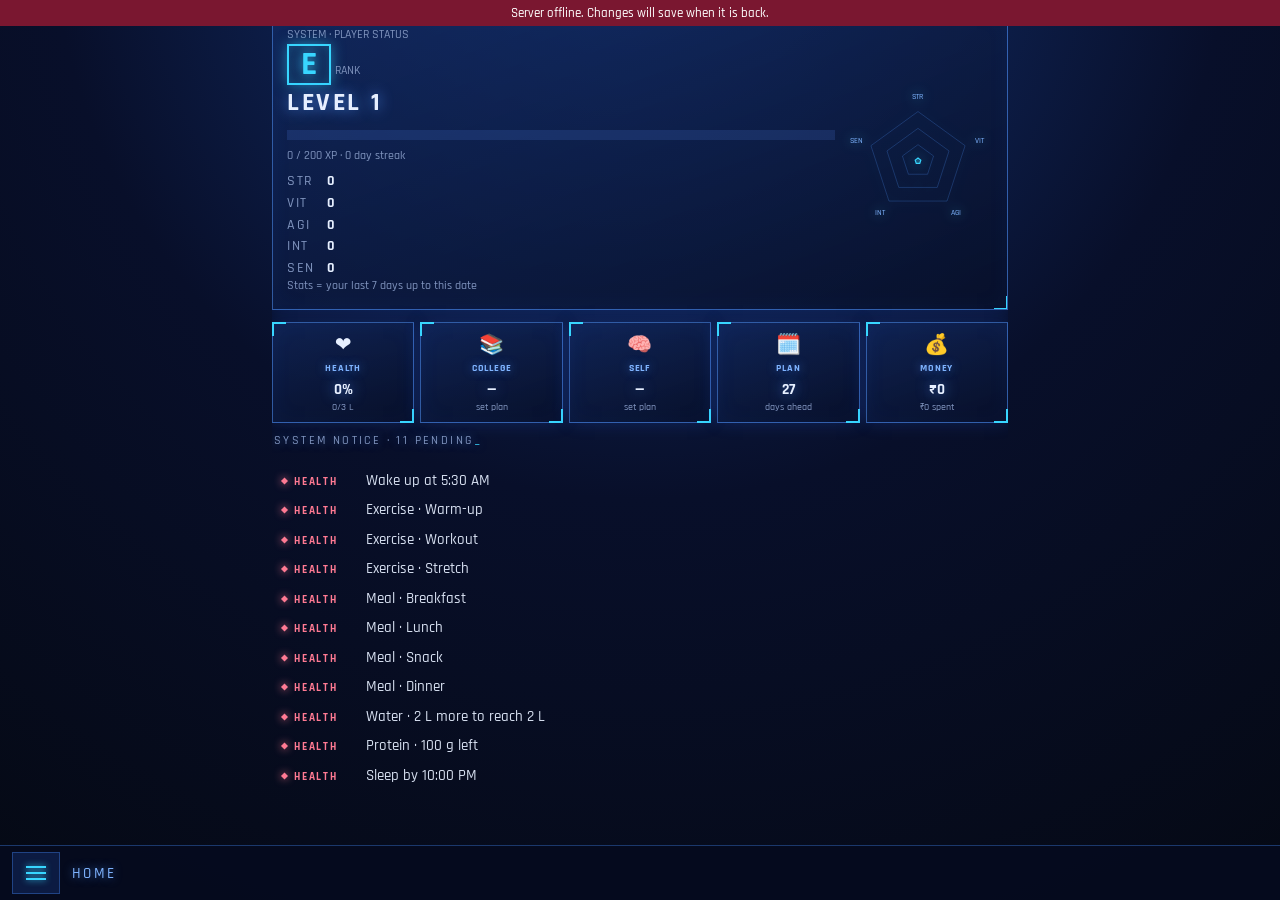
==== commit a68f0838: "small ui updates-4" ====
--- a/static/index.html
+++ b/static/index.html
@@ -43,9 +43,7 @@
 .cal div{aspect-ratio:1;border-radius:0;font-size:12px;display:flex;align-items:center;justify-content:center;background:rgba(80,130,230,.15)}.cal .h{background:none;aspect-ratio:auto;color:var(--mu)}
 .in{color:var(--ok)}.out{color:var(--bad)}
 .f{display:grid;grid-template-columns:1fr 1fr;gap:8px}.f .w{grid-column:1/3}
-nav{position:fixed;left:0;right:0;bottom:0;display:flex;background:rgba(6,11,31,.92);border-top:1px solid var(--bd);padding:6px 6px calc(6px + env(safe-area-inset-bottom,0px))}
-nav button{flex:1;border:0;background:none;padding:10px 4px;color:var(--mu);font-size:14px}
-nav button.on{background:none!important;color:var(--ok)!important;font-weight:700;text-shadow:0 0 10px #38d6ff}
+nav{position:fixed;left:0;right:0;bottom:0;display:flex;align-items:center;gap:12px;background:rgba(6,11,31,.92);border-top:1px solid var(--bd);padding:6px 12px calc(6px + env(safe-area-inset-bottom,0px));z-index:10}
 .card,.tile{position:relative;border:1px solid rgba(80,150,255,.55)}
 .card::before,.tile::before{content:"";position:absolute;top:-1px;left:-1px;width:12px;height:12px;border-top:2px solid var(--ok);border-left:2px solid var(--ok);pointer-events:none}
 .card::after,.tile::after{content:"";position:absolute;bottom:-1px;right:-1px;width:12px;height:12px;border-bottom:2px solid var(--ok);border-right:2px solid var(--ok);pointer-events:none}
@@ -55,10 +53,8 @@
 .tile{padding:10px 6px;text-align:center}.tile .ic{font-size:20px}.tile h2{font-size:11px;margin:2px 0 4px}.tile .pc{font-size:20px}
 .btn{display:inline-block;background:rgba(20,45,105,.6);border:1px solid var(--bd);padding:8px 12px;cursor:pointer;margin-top:6px}
 select{min-width:0}a{text-decoration:none}
-nav button{font-size:13px;padding:10px 2px}
 .tiles{grid-template-columns:repeat(5,1fr)!important;gap:6px}
 .tile{padding:8px 3px}.tile h2{font-size:10px;letter-spacing:.08em}.tile .pc{font-size:15px;white-space:nowrap}.tile small{font-size:10px}
-nav button{font-size:11px;padding:10px 0;letter-spacing:0}
 .sys{overflow:hidden}
 .sysrow{display:flex;gap:8px;align-items:center;justify-content:space-between;flex-wrap:wrap}.sysl{flex:1;min-width:150px}
 .rank{display:inline-block;font-size:34px;font-weight:800;line-height:1.1;border:2px solid var(--ok);padding:0 12px;color:var(--ok);text-shadow:0 0 14px #38d6ff;box-shadow:0 0 14px rgba(56,214,255,.5),inset 0 0 12px rgba(56,214,255,.25);animation:pulse 2.4s ease-in-out infinite}
@@ -109,10 +105,33 @@
  -webkit-mask-image:linear-gradient(to bottom,transparent 0,#000 16px,#000 calc(100% - 28px),transparent 100%);
  mask-image:linear-gradient(to bottom,transparent 0,#000 16px,#000 calc(100% - 28px),transparent 100%)}
 .feedh{margin-bottom:0;flex:none}
+/* ---- bottom bar with a menu button, and the left slide-in menu ---- */
+.mbtn{flex:none;width:48px;height:42px;display:flex;align-items:center;justify-content:center;padding:0;color:var(--ok);background:rgba(20,45,105,.5);border:1px solid var(--bd)}
+.bars i{display:block;width:20px;height:2px;margin:4px 0;background:currentColor;box-shadow:0 0 6px currentColor}
+.mcur{font-size:15px;letter-spacing:.16em;text-transform:uppercase;color:var(--hi);text-shadow:0 0 10px rgba(80,150,255,.7)}
+body.menuopen{overflow:hidden}
+#scrim{position:fixed;inset:0;width:100%;height:100%;padding:0;border:0;border-radius:0;background:rgba(3,8,24,0);-webkit-backdrop-filter:blur(0px);backdrop-filter:blur(0px);visibility:hidden;pointer-events:none;transition:background .3s ease,-webkit-backdrop-filter .3s ease,backdrop-filter .3s ease,visibility 0s linear .3s;z-index:40}
+#scrim.show{background:rgba(3,8,24,.34);-webkit-backdrop-filter:blur(var(--blur,11px)) saturate(125%);backdrop-filter:blur(var(--blur,11px)) saturate(125%);visibility:visible;pointer-events:auto;transition:background .3s ease,-webkit-backdrop-filter .3s ease,backdrop-filter .3s ease,visibility 0s}
+#drawer{position:fixed;top:0;bottom:0;left:0;width:min(80vw,300px);z-index:41;display:flex;flex-direction:column;overflow-y:auto;padding:calc(14px + env(safe-area-inset-top,0px)) 12px calc(14px + env(safe-area-inset-bottom,0px));background:linear-gradient(160deg,rgba(24,56,128,.52),rgba(7,15,40,.66));-webkit-backdrop-filter:blur(22px) saturate(150%);backdrop-filter:blur(22px) saturate(150%);border-right:1px solid var(--bd);box-shadow:0 0 40px rgba(47,107,255,.35),14px 0 40px rgba(0,0,0,.35);will-change:transform;transform:translateX(-102%);visibility:hidden;transition:transform .3s cubic-bezier(.2,.8,.2,1),visibility 0s linear .3s}
+#drawer.open{transform:none;visibility:visible;transition:transform .3s cubic-bezier(.2,.8,.2,1),visibility 0s}
+.dh{display:flex;align-items:center;justify-content:space-between;margin:0 0 10px 4px;font-size:12px;letter-spacing:.24em;color:var(--hi);text-shadow:0 0 8px rgba(80,150,255,.6)}
+.dx{padding:4px 10px;font-size:14px}
+.dit{display:flex;align-items:center;gap:12px;width:100%;padding:13px 12px;font-size:17px;text-align:left;color:var(--tx);background:none;border:0;border-left:3px solid transparent}
+.dit .ic{width:26px;text-align:center}
+.dit.cur{border-left-color:var(--ok);color:var(--ok);background:linear-gradient(90deg,rgba(56,214,255,.18),transparent);text-shadow:0 0 10px rgba(56,214,255,.8)}
+.dsep{height:1px;margin:10px 4px;background:linear-gradient(90deg,var(--bd),transparent)}
+.dgrp{margin:2px 0 4px 4px;font-size:11px;letter-spacing:.22em;color:var(--mu)}
+/* ---- UI options (set from the menu) ---- */
+body.solid #drawer{background:linear-gradient(160deg,rgba(18,42,98,.98),rgba(7,15,40,.99));-webkit-backdrop-filter:none;backdrop-filter:none}
+body.nocorner .card::before,body.nocorner .card::after,body.nocorner .tile::before,body.nocorner .tile::after{display:none}
+body.noanim *,body.noanim *::before,body.noanim *::after{animation:none!important;transition:none!important}
+@supports not ((backdrop-filter:blur(1px)) or (-webkit-backdrop-filter:blur(1px))){#scrim.show{background:rgba(3,8,24,.72)}#drawer{background:linear-gradient(160deg,rgba(18,42,98,.98),rgba(7,15,40,.99))}}
 </style></head>
 <body>
 <main id="v"><p class="mu">Loading…</p></main>
 <nav id="nav"></nav>
+<button id="scrim" data-act="menux" aria-label="Close menu"></button>
+<aside id="drawer" role="dialog" aria-label="Menu"></aside>
 <div id="lvup"></div>
 <div id="off" style="display:none;position:fixed;left:0;right:0;top:0;background:#7a1730;color:#fff;text-align:center;padding:4px;font-size:13px;z-index:9">Server offline. Changes will save when it is back.</div>
 <script>
@@ -448,21 +467,60 @@
   else return false;
   return true}
 
+/* ---- UI options + settings (only reachable from the left menu) ---- */
+const PDEF={blur:2,glass:1,corner:1,anim:1,swipe:1},BLUR=[0,6,11,18],BLABEL=['Off','Soft','Medium','Strong'];
+let PREF=Object.assign({},PDEF);
+try{PREF=Object.assign({},PDEF,JSON.parse(localStorage.getItem('lt:pref')||'{}'))}catch(e){}
+function applyPref(){const r=document.documentElement,b=document.body;
+  r.style.setProperty('--blur',(BLUR[PREF.blur]??11)+'px');
+  b.classList.toggle('solid',!PREF.glass);b.classList.toggle('nocorner',!PREF.corner);b.classList.toggle('noanim',!PREF.anim)}
+applyPref();
+function savePref(){try{localStorage.setItem('lt:pref',JSON.stringify(PREF))}catch(e){}applyPref()}
+const onoff=(k,l,hint)=>`<div class="row"><span>${l}${hint?`<small>${hint}</small>`:''}</span><div class="st" style="width:140px"><button data-act="pref" data-k="${k}" data-v="1" class="${PREF[k]?'on':''}">On</button><button data-act="pref" data-k="${k}" data-v="0" class="${PREF[k]?'':'on'}">Off</button></div></div>`;
+function vUiOpt(){
+  return `<div class="card"><small>UI OPTIONS</small><div class="big" style="font-size:30px">Look &amp; feel</div><small>These only change how the app looks on this device.</small></div>`
+  +`<div class="card"><h3>Menu blur</h3><small>How much the screen behind the side menu is blurred.</small><div class="seg" style="margin:10px 0 0">${BLABEL.map((l,i)=>`<button data-act="pref" data-k="blur" data-v="${i}" class="${PREF.blur==i?'on':''}">${l}</button>`).join('')}</div></div>`
+  +`<div class="card"><h3>Menu panel</h3>${onoff('glass','Glass menu','Frosted, see-through side menu')}${onoff('corner','Corner accents','Little cyan corners on boxes')}${onoff('anim','Animations','Shine, pulse and slide effects')}</div>`
+  +`<button class="pri" style="width:100%;margin-bottom:8px" data-act="menu">Preview the menu</button>`
+  +`<button style="width:100%" data-act="prefreset">Reset UI options</button>`}
+function vSettings(){
+  return `<div class="card"><small>SETTINGS</small><div class="big" style="font-size:30px">System</div></div>`
+  +`<div class="card"><h3>General</h3>${onoff('swipe','Swipe to open menu','Swipe from the left edge of the screen')}`
+  +`<div class="row"><span>Server<small>Where your data is saved</small></span><b class="${store?'in':'out'}">${store?'Connected':'Offline'}</b></div>`
+  +`<div class="row"><span>Today</span><b>${dlabel(iso(new Date()))}</b></div></div>`
+  +`<div class="card"><h3>About</h3><div class="row"><span>App</span><b>System · Progress</b></div><small>More settings will be added here later.</small></div>`}
+
+const NAVS=[['home','Home','🏠'],['health','Health','❤️'],['college','College','📚'],['self','Self','🧠'],['plan','Plan','🗓️'],['stats','Stats','📊'],['money','Money','💰']],EXTRA=[['uiopt','UI Options','🎨'],['settings','Settings','⚙️']];
+function buildDrawer(){const it=n=>`<button class="dit" data-act="go" data-t="${n[0]}"><span class="ic">${n[2]}</span>${n[1]}</button>`;
+  $('#drawer').innerHTML='<div class="dh"><span>SYSTEM · MENU</span><button class="dx" data-act="menux" aria-label="Close menu">✕</button></div>'+NAVS.map(it).join('')+'<div class="dsep"></div><div class="dgrp">PREFERENCES</div>'+EXTRA.map(it).join('')}
+function openMenu(){$('#drawer').classList.add('open');$('#scrim').classList.add('show');document.body.classList.add('menuopen');const m=$('.mbtn');if(m)m.setAttribute('aria-expanded','true')}
+function closeMenu(){const d=$('#drawer');if(!d||!d.classList.contains('open'))return;d.classList.remove('open');$('#scrim').classList.remove('show');document.body.classList.remove('menuopen');const m=$('.mbtn');if(m){m.setAttribute('aria-expanded','false')}}
+document.addEventListener('keydown',e=>{if(e.key=='Escape')closeMenu()});
+let tx0=null,ty0=0;
+document.addEventListener('touchstart',e=>{const t=e.touches[0];tx0=t.clientX;ty0=t.clientY},{passive:true});
+document.addEventListener('touchend',e=>{if(tx0==null)return;const t=e.changedTouches[0],dx=t.clientX-tx0,dy=Math.abs(t.clientY-ty0),open=$('#drawer').classList.contains('open');
+  if(!open&&PREF.swipe&&tx0<22&&dx>70&&dy<50)openMenu();else if(open&&dx<-60&&dy<50)closeMenu();tx0=null},{passive:true});
 async function render(){
   const y=+cur.slice(0,4);await ensureYear(String(y));await ensureYear(String(y-1));await ensureMon(cur.slice(0,7));await ensureMon(mon);if(tab=='stats'){for(let m=1;m<=12;m++)await ensureMon(cur.slice(0,4)+'-'+pad2(m));await ensureMon(addD(cur,-6).slice(0,7))}await ensurePlans(String(y));await ensurePlans(pm.slice(0,4));await ensurePlans(pd.slice(0,4));
-  const nm={home:'Home',health:'Health',college:'College',self:'Self',plan:'Plan',stats:'Stats',money:'Money'};
-  $('#nav').innerHTML=Object.keys(nm).map(k=>`<button data-act="go" data-t="${k}" class="${tab==k?'on':''}">${nm[k]}</button>`).join('');
+  const nm={home:'Home',health:'Health',college:'College',self:'Self',plan:'Plan',stats:'Stats',money:'Money',uiopt:'UI Options',settings:'Settings'};
+  if(!$('#drawer').children.length)buildDrawer();
+  const mo=$('#drawer').classList.contains('open');
+  $('#nav').innerHTML=`<button class="mbtn" data-act="menu" aria-label="Open menu" aria-expanded="${mo}"><span class="bars"><i></i><i></i><i></i></span></button><span class="mcur">${nm[tab]}</span>`;
+  document.querySelectorAll('#drawer .dit').forEach(b=>b.classList.toggle('cur',b.dataset.t==tab));
   const hd=(tab=='health'||tab=='stats'||(tab=='college'&&cv=='main')||(tab=='self'&&sv=='main'))&&!editing?`<div class="hd"><button data-act="dnav" data-s="-1">‹</button><b>${cur==iso(new Date())?'Today · ':''}${dlabel(cur)}</b><button data-act="dnav" data-s="1">›</button></div>`:'';
   const fl0=$('.feedl'),sy0=fl0?fl0.scrollTop:0;
-  $('#v').innerHTML=hd+({home:vHome,health:vHealth,college:vCollege,self:vSelf,plan:vPlan,stats:vStats,money:vMoney}[tab])();const fl1=$('.feedl');if(fl1&&sy0)fl1.scrollTop=sy0;lvCheck();
+  $('#v').innerHTML=hd+({home:vHome,health:vHealth,college:vCollege,self:vSelf,plan:vPlan,stats:vStats,money:vMoney,uiopt:vUiOpt,settings:vSettings}[tab])();const fl1=$('.feedl');if(fl1&&sy0)fl1.scrollTop=sy0;lvCheck();
 }
 function capture(){}
 
 document.addEventListener('click',async e=>{
   const b=e.target.closest('button[data-act]');if(!b)return;const a=b.dataset.act;
+  if(a=='menu'){openMenu();return}if(a=='menux'){closeMenu();return}closeMenu();
   if(a=='go'){capture();editing=false;tab=b.dataset.t;fa=true}
   else if(a=='dnav')cur=addD(cur,+b.dataset.s);
   else if(a=='rng')rng=b.dataset.r;
+  else if(a=='pref'){PREF[b.dataset.k]=+b.dataset.v;savePref()}
+  else if(a=='prefreset'){PREF=Object.assign({},PDEF);savePref()}
   else if(a=='sc')sc=b.dataset.k;
   else if(a=='tgl'){UI[b.dataset.id]=!UI[b.dataset.id];try{localStorage.setItem('lt:ui',JSON.stringify(UI))}catch(e){}}
   else if(colClick(b,a)){}
@@ -486,4 +544,4 @@
 
 (async()=>{await init();S.s=Object.assign(DEF(),await load('health',{}));S.c=Object.assign(CDEF(),await load('college',{}));S.f=Object.assign(SDEF(),await load('self',{}));const y0=+cur.slice(0,4);for(let i=y0-5;i<=y0;i++)await ensureYear(String(i));for(let i=y0-5;i<=y0+2;i++)await ensurePlans(String(i));if(!S.s.mig){freezeSync();migrateWeekly()}await render();lvCheck()})();
 </script>
-</body></html>
+</body></html>
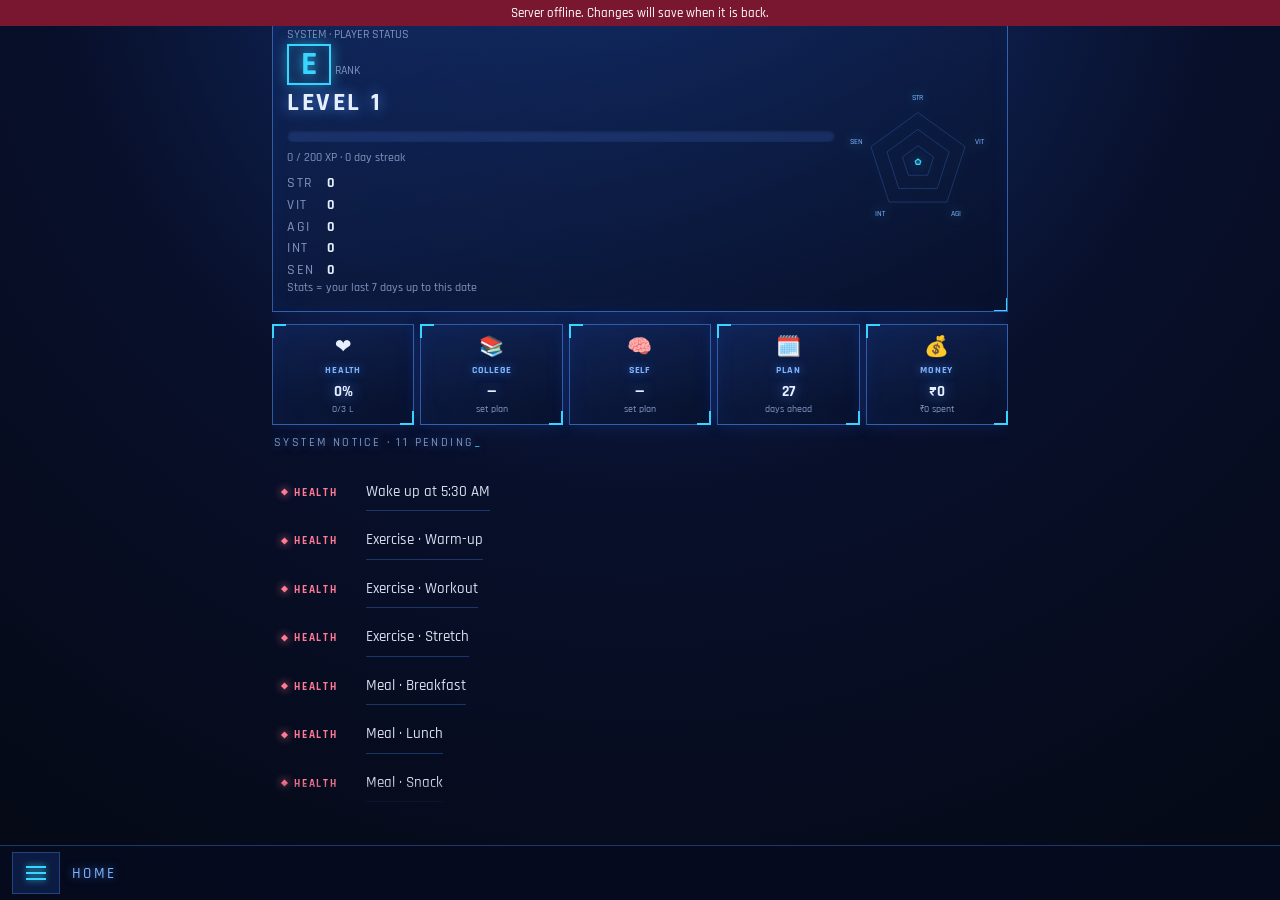
==== commit 31263c96: "soft ui polised" ====
--- a/static/index.html
+++ b/static/index.html
@@ -2,7 +2,7 @@
 <html lang="en"><head><meta charset="utf-8">
 <meta name="viewport" content="width=device-width, initial-scale=1, viewport-fit=cover">
 <title>System · Progress</title>
-<link href="https://fonts.googleapis.com/css2?family=Rajdhani:wght@500;600;700&display=swap" rel="stylesheet">
+<link href="https://fonts.googleapis.com/css2?family=Rajdhani:wght@500;600;700&family=Inter:wght@400;500;600;700&display=swap" rel="stylesheet">
 <style>
 :root{color-scheme:dark;--bg:#060b1f;--tx:#e6efff;--mu:#7f93bd;--ac:#3b82ff;--hi:#7fb4ff;--ok:#38d6ff;--bad:#ff5d7a;--bd:rgba(70,140,255,.35);--gl:0 0 16px rgba(47,107,255,.2),inset 0 0 22px rgba(47,107,255,.06);box-sizing:border-box;padding-top:env(safe-area-inset-top,0px)}
 html{scroll-padding-top:env(safe-area-inset-top,0px)}
@@ -13,8 +13,8 @@
 h3,h2{margin:0 0 8px;font-size:13px;letter-spacing:.14em;text-transform:uppercase;color:var(--hi);text-shadow:0 0 10px rgba(80,150,255,.7)}
 .mu,small{color:var(--mu)}small{display:block;font-size:12px}
 .big{font-size:44px;font-weight:800;line-height:1;text-shadow:0 0 16px rgba(80,150,255,.8)}
-.bar{position:relative;height:10px;background:rgba(80,130,230,.18);border-radius:0;margin:8px 0}
-.bar i{display:block;height:100%;background:linear-gradient(90deg,#2563eb,#38d6ff);border-radius:0;box-shadow:0 0 10px #38d6ff;transition:width .25s}
+.bar{position:relative;height:12px;background:rgba(80,130,230,.18);border-radius:999px;margin:8px 0;box-shadow:inset 0 1px 3px rgba(0,0,0,.45)}
+.bar i{display:block;height:100%;background:var(--pg,linear-gradient(90deg,#2563eb,#38d6ff));border-radius:999px;box-shadow:none;transition:width .25s}
 .bar b{position:absolute;top:-3px;bottom:-3px;width:2px;background:#fff;opacity:.7}
 .row{display:flex;align-items:center;justify-content:space-between;gap:10px;padding:9px 0;border-bottom:1px solid rgba(70,140,255,.15)}
 .row:last-child{border-bottom:0}
@@ -106,7 +106,7 @@
  mask-image:linear-gradient(to bottom,transparent 0,#000 16px,#000 calc(100% - 28px),transparent 100%)}
 .feedh{margin-bottom:0;flex:none}
 /* ---- bottom bar with a menu button, and the left slide-in menu ---- */
-.mbtn{flex:none;width:48px;height:42px;display:flex;align-items:center;justify-content:center;padding:0;color:var(--ok);background:rgba(20,45,105,.5);border:1px solid var(--bd)}
+.mbtn,.hbtn{flex:none;width:48px;height:42px;display:flex;align-items:center;justify-content:center;padding:0;color:var(--ok);background:rgba(20,45,105,.5);border:1px solid var(--bd)}
 .bars i{display:block;width:20px;height:2px;margin:4px 0;background:currentColor;box-shadow:0 0 6px currentColor}
 .mcur{font-size:15px;letter-spacing:.16em;text-transform:uppercase;color:var(--hi);text-shadow:0 0 10px rgba(80,150,255,.7)}
 body.menuopen{overflow:hidden}
@@ -126,6 +126,110 @@
 body.nocorner .card::before,body.nocorner .card::after,body.nocorner .tile::before,body.nocorner .tile::after{display:none}
 body.noanim *,body.noanim *::before,body.noanim *::after{animation:none!important;transition:none!important}
 @supports not ((backdrop-filter:blur(1px)) or (-webkit-backdrop-filter:blur(1px))){#scrim.show{background:rgba(3,8,24,.72)}#drawer{background:linear-gradient(160deg,rgba(18,42,98,.98),rgba(7,15,40,.99))}}
+
+/* ===================== SOFT UI THEME (body.neo) : light + dark (body.dk) ===================== */
+body.neo{--bg:#ebebec;--sf:#f2f2f3;--tx:#1c1c1e;--mu:#7d7f88;--hi:#1c1c1e;--ac:#2f7cf6;--ok:#2f7cf6;--bad:#e5484d;--pos:#1f9d6b;--bd:rgba(0,0,0,.09);--ins:rgba(0,0,0,.045);--grey:#a4a5ac;--gtx:#1c1c1e;--shd:rgba(0,0,0,.15);--shl:rgba(255,255,255,.95);--glass:rgba(242,242,244,.72);--scr:rgba(130,132,140,.3);--ch:#d6455d;--cc:#3a62d8;--cs:#8a4fd8;
+ --raise:7px 8px 18px var(--shd),-6px -6px 14px var(--shl);--raise-s:3px 4px 9px var(--shd),-3px -3px 8px var(--shl);--inset:inset 3px 3px 7px var(--shd),inset -3px -3px 7px var(--shl);
+ background:var(--bg);color:var(--tx);font-family:Inter,system-ui,-apple-system,"Segoe UI",Roboto,sans-serif;font-size:16px;font-weight:500}
+body.neo.dk{--bg:#23252a;--sf:#2b2e34;--tx:#ececee;--mu:#9a9da7;--hi:#ececee;--ac:#4d8fff;--ok:#4d8fff;--bad:#ff6b73;--pos:#3ddc97;--bd:rgba(255,255,255,.09);--ins:rgba(0,0,0,.28);--grey:#5b5e68;--gtx:#fff;--shd:rgba(0,0,0,.55);--shl:rgba(255,255,255,.045);--glass:rgba(38,40,46,.72);--scr:rgba(0,0,0,.5);--ch:#ff7a93;--cc:#7fa6ff;--cs:#c99cff}
+/* text */
+body.neo h3,body.neo h2,body.neo .acch b{color:var(--tx);text-shadow:none;text-transform:none;letter-spacing:0;font-weight:600}
+body.neo h3,body.neo .acch b{font-size:16px}
+body.neo .tile h2{font-size:11px;margin:2px 0 4px}
+body.neo .big,body.neo .lv,body.neo .tile .pc,body.neo .mcur,body.neo .dh,body.neo .feedh{text-shadow:none}
+body.neo .mcur{color:var(--tx);letter-spacing:.06em;font-weight:600}
+body.neo .stats span{letter-spacing:.06em}
+/* boxes */
+body.neo .card,body.neo .tile{background:var(--sf);border:0;border-radius:22px;box-shadow:var(--raise);color:var(--tx)}
+body.neo .tile{border-radius:18px;box-shadow:var(--raise-s);padding:10px 2px}
+body.neo .tile:active{box-shadow:var(--inset)}
+body.neo .card::before,body.neo .card::after,body.neo .tile::before,body.neo .tile::after{display:none}
+body.neo .accb .card{background:none;box-shadow:none;border-radius:0;padding:0;margin:0 0 10px}
+body.neo .lock{opacity:.55}
+body.neo .acch .ar{color:var(--mu)}
+body.neo .row{border-bottom-color:var(--bd)}
+body.neo .sub{border-left-color:var(--bd)}
+body.neo .rl a,body.neo .rl span{border:0;border-radius:999px;box-shadow:var(--raise-s);padding:3px 11px;background:var(--sf)}
+/* buttons (pill) */
+:where(body.neo) button,body.neo .btn{background:var(--sf);border:0;border-radius:999px;padding:9px 16px;color:var(--tx);font-weight:500;box-shadow:var(--raise-s);transition:box-shadow .15s,background .15s}
+body.neo .btn{display:inline-block}
+:where(body.neo) button:active,body.neo .btn:active{box-shadow:var(--inset)}
+body.neo button.pri,body.neo .on{background:var(--grey)!important;border-color:transparent!important;color:var(--gtx)!important;box-shadow:none!important}
+body.neo .acch,body.neo .subt,body.neo .msg,body.neo .dit{box-shadow:none;border-radius:0}
+body.neo .acch,body.neo .subt,body.neo .msg{background:none}
+body.neo .mbtn,body.neo .hbtn{width:48px;height:42px;border-radius:14px;background:var(--sf);border:0;box-shadow:var(--raise-s);color:var(--tx)}
+body.neo .bars i{box-shadow:none}
+body.neo .hd button{padding:6px 14px}
+/* inputs (embossed / inset) */
+body.neo input:not([type=checkbox]),body.neo select{background:transparent;border:0;border-radius:999px;box-shadow:var(--inset);padding:9px 16px;color:var(--tx)}
+body.neo textarea{background:transparent;border:0;border-radius:20px;box-shadow:var(--inset);padding:12px 16px;color:var(--tx)}
+body.neo input:focus-visible,body.neo select:focus-visible,body.neo textarea:focus-visible,body.neo button:focus-visible{outline:2px solid var(--ac);outline-offset:2px}
+/* checkbox -> raised circle with tick */
+body.neo input[type=checkbox]{-webkit-appearance:none;appearance:none;width:24px;height:24px;flex:none;margin:0;border-radius:50%;background:var(--sf);box-shadow:var(--raise-s);display:grid;place-items:center;cursor:pointer}
+body.neo input[type=checkbox]:checked{background:var(--grey);box-shadow:var(--raise-s)}
+body.neo input[type=checkbox]:checked::after{content:"";width:6px;height:11px;border:solid #fff;border-width:0 2.5px 2.5px 0;transform:rotate(45deg) translate(-1px,-1px)}
+/* progress = slider (blue track + white knob) */
+body.neo .bar{height:12px;border-radius:999px;background:var(--ins);box-shadow:var(--inset);margin:10px 0}
+body.neo .bar i{border-radius:999px;background:var(--pg);box-shadow:none}
+body.neo .bar i::after,body.neo .xpb i::after{display:none}
+body.neo .bar b{background:var(--mu);opacity:.8}
+/* charts / calendar */
+body.neo .cb{background:var(--ins);border-radius:12px;box-shadow:var(--inset)}
+body.neo .cb i{background:linear-gradient(0deg,#2f7cf6,#7fb2ff)!important;border-radius:8px 8px 0 0}
+body.neo .cb.mb .mi{background:linear-gradient(0deg,#1f9d6b,#5fd8a8)!important}
+body.neo .cb.mb .mo{background:linear-gradient(0deg,#e5484d,#ff8f93)!important}
+body.neo .cal div,body.neo .cal button{border-radius:10px}
+body.neo .cal button.sel{border-color:transparent;box-shadow:0 0 0 2px var(--ac)}
+body.neo .in{color:var(--pos)}
+/* status card extras */
+body.neo .rank{margin:6px 0 8px 4px;border:0;border-radius:14px;background:var(--sf);color:var(--ac);text-shadow:none;box-shadow:var(--raise-s);animation:none}
+body.neo .radar{filter:none}
+body.neo .radar polygon{stroke:var(--bd)}
+body.neo .radar text{fill:var(--mu)}
+body.neo .radar polygon:last-of-type{fill:rgba(47,124,246,.22);stroke:var(--ac)}
+/* home notices */
+body.neo .msg.health{color:var(--ch)}body.neo .msg.college{color:var(--cc)}body.neo .msg.self{color:var(--cs)}body.neo .msg.ok{color:var(--ok)}
+body.neo .msg::before{box-shadow:none}
+/* bottom bar, menu, overlays */
+body.neo nav{background:var(--glass);-webkit-backdrop-filter:blur(18px);backdrop-filter:blur(18px);border-top:0;box-shadow:0 -4px 16px var(--shd)}
+body.neo #scrim.show{background:var(--scr)}
+body.neo #drawer{background:var(--glass);border-right:0;border-radius:0 26px 26px 0;box-shadow:10px 0 32px var(--shd)}
+body.neo.solid #drawer{background:var(--sf);-webkit-backdrop-filter:none;backdrop-filter:none}
+body.neo .dh{color:var(--mu)}
+body.neo .dit{border-left:0;border-radius:16px;margin:2px 0;color:var(--tx);background:none;box-shadow:none}
+body.neo .dit.cur{background:var(--grey);color:var(--gtx);text-shadow:none}
+body.neo .dgrp{color:var(--mu)}
+body.neo #lvup{background:var(--glass)!important;-webkit-backdrop-filter:blur(14px);backdrop-filter:blur(14px);color:var(--ac);text-shadow:none}
+
+/* ---- linear progress: shared by every bar (labelled rows, tracks, fills) ---- */
+:root{--pg:linear-gradient(90deg,#2563eb,#38d6ff);--pgs:linear-gradient(90deg,#be123c,#ff5d7a)}
+body.neo{--pg:#0f5c5c;--pgs:#d6455d}
+body.neo.dk{--pg:#2fb3a6;--pgs:#ff6b73}
+.lp{margin:0 0 12px}.lp:last-child{margin-bottom:0}
+.lph{display:flex;justify-content:space-between;align-items:baseline;gap:10px;font-size:14px}
+.lph>span{min-width:0;overflow:hidden;text-overflow:ellipsis;white-space:nowrap}
+.lph>b{font-weight:600;white-space:nowrap}.lph em{font-style:normal;color:var(--mu)}
+.lp .bar{margin:5px 0 0}.lp .bar+.bar{margin-top:4px}
+body .bar i.s{background:var(--pgs)}
+.lg{margin:8px 0 0}
+/* ---- money entries: search, filters, grouped list ---- */
+.txs{margin:2px 0 10px}
+.txsum{font-size:12px;color:var(--mu);margin:0 0 8px}
+.txc{display:flex;gap:6px;overflow-x:auto;margin:0 0 10px;padding:2px 2px 6px;scrollbar-width:none}
+.txc::-webkit-scrollbar{display:none}.txc button{flex:none;padding:6px 12px;font-size:14px}
+.txg{margin:0 0 14px}.txg:last-child{margin-bottom:0}
+.txd{display:flex;justify-content:space-between;font-size:13px;color:var(--mu);padding:2px 2px 6px;border-bottom:1px solid var(--bd)}
+.tx{display:flex;align-items:center;gap:10px;padding:9px 0;border-bottom:1px solid var(--bd)}
+.txi{flex:none;width:34px;height:34px;display:grid;place-items:center;border-radius:50%;background:rgba(80,130,230,.16);font-size:16px}
+.txm{flex:1;min-width:0;display:flex;flex-direction:column}
+.txm b{overflow:hidden;text-overflow:ellipsis;white-space:nowrap;font-weight:600}
+.txa{flex:none;white-space:nowrap}
+.txx{flex:none;min-width:34px;padding:4px 10px;font-size:13px}
+body.neo .txi{background:var(--ins);box-shadow:var(--inset)}
+/* ---- bottom-right home shortcut ---- */
+.hbtn{margin-left:auto;color:var(--ok)}
+.hbtn svg{width:22px;height:22px;fill:none;stroke:currentColor;stroke-width:2;stroke-linecap:round;stroke-linejoin:round}
+body.neo .hbtn{color:var(--tx)}
 </style></head>
 <body>
 <main id="v"><p class="mu">Loading…</p></main>
@@ -178,6 +282,8 @@
 const STREAK_AT=75;
 function streak(){let d=cur,n=0;if(pct(d)<STREAK_AT)d=addD(d,-1);while(n<400&&pct(d)>=STREAK_AT){n++;d=addD(d,-1)}return n}
 function xp(){let x=0;for(const y in S.days)for(const d in S.days[y]){const o=S.days[y][d];x+=(Object.values(o.done||{}).filter(Boolean).length+Object.values(o.sdone||{}).filter(Boolean).length+Object.values(o.pdone||{}).filter(Boolean).length)*10;if((o.water||0)>=plan(d).wmin)x+=10}return x}
+const lbar=(l,r,p,c)=>`<div class="lp"><div class="lph"><span>${l}</span><b>${r}</b></div><div class="bar"><i${c?` class="${c}"`:''} style="width:${Math.max(0,Math.min(100,p||0))}%"></i></div></div>`;
+const mon3=m=>new Date(2000,m-1,1).toLocaleDateString('en',{month:'short'});
 const sum=(it,t)=>it.filter(i=>i.t==t).reduce((a,i)=>a+i.a,0);
 
 const chk=(k,l,dn)=>`<label class="row"><input type="checkbox" data-act="chk" data-k="${esc(k)}" ${dn[k]?'checked':''}><span class="${dn[k]?'dn':''}">${esc(l)}</span></label>`;
@@ -235,7 +341,21 @@
   +`<button class="pri" style="width:100%" data-act="pedit" data-d="${cur}">Plan this date</button>`}
 
 /* ---- stats: health + college + self + money ---- */
-let sc='all';
+let sc='all',mq='',mf='all',mc='';
+const CI={food:'🍔',travel:'🚌',bills:'🧾',study:'📚',shopping:'🛍️',salary:'💼'};
+const txIcon=i=>CI[(i.c||'').toLowerCase()]||(i.t=='in'?'💰':'💸');
+const dlab=d=>parse(d).toLocaleDateString('en',{weekday:'short',day:'numeric',month:'short'});
+function txFiltered(){const q=mq.trim().toLowerCase();return(S.money[mon]||[]).filter(i=>(mf=='all'||i.t==mf)&&(!mc||(i.c||'Other')==mc)&&(!q||[i.c,i.n,i.d,i.a].some(v=>String(v==null?'':v).toLowerCase().includes(q))))}
+function txBody(){const all=S.money[mon]||[],f=txFiltered();
+  if(!all.length)return'<p class="mu" style="margin:0">No entries this month. Open “Add entry” to create one.</p>';
+  if(!f.length)return'<p class="mu" style="margin:0">Nothing matches. Clear the search or pick another filter.</p>';
+  const g={};[...f].reverse().sort((a,b)=>b.d.localeCompare(a.d)).forEach(i=>(g[i.d]=g[i.d]||[]).push(i));
+  const filt=mq.trim()||mf!='all'||mc;
+  return`<div class="txsum">${filt?`Showing ${f.length} of ${all.length} · `:''}${fmt(sum(f,'out'))} spent · ${fmt(sum(f,'in'))} received</div>`
+  +Object.keys(g).map(d=>{const a=g[d],n=sum(a,'in')-sum(a,'out');
+    return`<div class="txg"><div class="txd"><span>${dlab(d)}</span><span class="${n<0?'out':'in'}">${n<0?'−':'+'}${fmt(Math.abs(n))}</span></div>`
+    +a.map(i=>`<div class="tx"><span class="txi">${txIcon(i)}</span><span class="txm"><b>${esc(i.n||i.c||(i.t=='in'?'Received':'Spent'))}</b>${i.n&&i.c?`<small>${esc(i.c)}</small>`:''}</span><b class="txa ${i.t}">${i.t=='in'?'+':'−'}${fmt(i.a)}</b><button class="txx" data-act="deltx" data-id="${i.id}" aria-label="Delete entry">${armed=='tx'+i.id?'Delete?':'✕'}</button></div>`).join('')+'</div>'}).join('')}
+
 const CATS={
  health:{n:'Health',c:'#38d6ff',g:'linear-gradient(0deg,#2563eb,#38d6ff)',f:d=>pct(d)},
  college:{n:'College',c:'#6d8bff',g:'linear-gradient(0deg,#4338ca,#8ab4ff)',f:d=>{const p=planSum(d);return p.t?Math.round(100*p.d/p.t):null}},
@@ -251,15 +371,15 @@
 const mon1=m=>new Date(2000,m-1,1).toLocaleDateString('en',{month:'narrow'});
 
 function catChart(k){const C=CATS[k];
-  if(rng=='week')return `<div class="card"><h3>${C.n} · last 7 days</h3><div class="cols">${week7().map(d=>{const v=C.f(d);return `<div class="col"><div class="cb"><i style="height:${v||0}%;background:${C.g}"></i></div><small>${sd2(d)}</small><small>${v==null?'—':v+'%'}</small></div>`}).join('')}</div></div>`;
+  if(rng=='week')return `<div class="card"><h3>${C.n} · last 7 days</h3>${week7().map(d=>{const v=C.f(d);return lbar(sd2(d),v==null?'—':v+'%',v||0)}).join('')}</div>`;
   if(rng=='month'){const m=cur.slice(0,7),f=parse(m+'-01'),off=(f.getDay()+6)%7;let c='';
     ['M','T','W','T','F','S','S'].forEach(w=>c+=`<div class="h">${w}</div>`);for(let i=0;i<off;i++)c+='<div class="h"></div>';
     mdays(m).forEach((d,i)=>{const v=C.f(d);c+=`<div style="background:${v==null?'rgba(80,130,230,.15)':`color-mix(in srgb,${C.c} ${v}%,rgba(80,130,230,.15))`}">${i+1}</div>`});
     return `<div class="card"><h3>${C.n} · ${rlab()}</h3><div class="cal">${c}</div></div>`}
-  const y=cur.slice(0,4),ds=k=='health'?hdates():rdates();let cols='';
+  const y=cur.slice(0,4),ds=k=='health'?hdates():rdates();let rows='';
   for(let m=1;m<=12;m++){const k2=y+'-'+pad2(m),a=avgS(ds.filter(d=>d.startsWith(k2)).map(C.f));
-    cols+=`<div class="col"><div class="cb"><i style="height:${a}%;background:${C.g}"></i></div><small>${mon1(m)}</small></div>`}
-  return `<div class="card"><h3>${y} · ${C.n} average by month</h3><div class="cols" style="gap:3px">${cols}</div></div>`}
+    rows+=lbar(mon3(m),a+'%',a)}
+  return `<div class="card"><h3>${y} · ${C.n} average by month</h3>${rows}</div>`}
 function healthSum(){const ds=rdates();
   if(rng=='week'){const a=k=>Math.round(ds.reduce((t,d)=>t+(day(d)[k]||0),0)/7*10)/10;
     return `<div class="card grid"><div><b>${Math.round(ds.reduce((t,d)=>t+pct(d),0)/7)}%</b><small>avg score</small></div><div><b>${a('water')}</b><small>avg water L</small></div><div><b>${a('protein')}</b><small>avg protein g</small></div><div><b>${streak()}</b><small>day streak</small></div></div>`}
@@ -271,16 +391,17 @@
 function selfSum(){const ds=rdates(),f=S.f,h=hrs(ds,selfPlan),nt=f.topics.reduce((a,x)=>a+(x.notes||[]).filter(n=>!n.d).length,0);
   return `<div class="card grid"><div><b>${avgS(ds.map(CATS.self.f))}%</b><small>avg growth</small></div><div><b>${+h.d.toFixed(1)}/${+h.t.toFixed(1)}</b><small>hours done</small></div><div><b>${nt}</b><small>notes to cover</small></div><div><b>${f.topics.length}</b><small>topics</small></div></div>`}
 function mgroups(){const y=cur.slice(0,4);
-  if(rng=='year')return[...Array(12)].map((_,i)=>({l:mon1(i+1),it:S.money[y+'-'+pad2(i+1)]||[]}));
+  if(rng=='year')return[...Array(12)].map((_,i)=>({l:mon1(i+1),n:mon3(i+1),it:S.money[y+'-'+pad2(i+1)]||[]}));
   const ds=rng=='week'?week7():mdays(cur.slice(0,7));
-  return ds.map((d,i)=>({l:rng=='week'?sd2(d):((i+1)%5==1?String(i+1):'\u00a0'),it:(S.money[d.slice(0,7)]||[]).filter(x=>x.d==d)}))}
+  return ds.map((d,i)=>({n:sd2(d),l:rng=='week'?sd2(d):((i+1)%5==1?String(i+1):'\u00a0'),it:(S.money[d.slice(0,7)]||[]).filter(x=>x.d==d)}))}
 function sMoney(){const gs=mgroups().map(g=>Object.assign({},g,{i:sum(g.it,'in'),o:sum(g.it,'out')})),mx=Math.max(1,...gs.map(g=>Math.max(g.i,g.o))),
   tin=gs.reduce((a,g)=>a+g.i,0),tout=gs.reduce((a,g)=>a+g.o,0),H=v=>v>0?Math.max(3,Math.round(100*v/mx)):0,cats={},mo=rng=='month',wk=rng=='week';
-  gs.forEach(g=>g.it.filter(i=>i.t=='out').forEach(i=>{const c=i.c||'other';cats[c]=(cats[c]||0)+i.a}));
+  gs.forEach(g=>g.it.filter(i=>i.t=='out').forEach(i=>{const c=i.c||'Other';cats[c]=(cats[c]||0)+i.a}));
   const cl=Object.entries(cats).sort((a,b)=>b[1]-a[1]).slice(0,5);
-  return `<div class="card"><h3>Money · ${rlab()}</h3><div class="cols" style="gap:${mo?2:5}px">${gs.map(g=>`<div class="col"><div class="cb mb"><i class="mi" style="height:${H(g.i)}%"></i><i class="mo" style="height:${H(g.o)}%"></i></div><small style="font-size:${mo?9:12}px">${g.l}</small>${wk?`<small class="out" style="font-size:11px">${g.o?fmtC(g.o):'·'}</small>`:''}</div>`).join('')}</div><small style="margin-top:6px"><span class="in">■</span> received &nbsp; <span class="out">■</span> spent</small></div>
+  const act=gs.filter(g=>g.i||g.o),shown=mo?act:gs;
+  return `<div class="card"><h3>Money · ${rlab()}</h3>${shown.length?shown.map(g=>`<div class="lp"><div class="lph"><span>${g.n}</span><b>${g.i||g.o?`${g.i?`<span class="in">+${fmtC(g.i)}</span>`:''} ${g.o?`<span class="out">−${fmtC(g.o)}</span>`:''}`:'<em>—</em>'}</b></div><div class="bar"><i style="width:${H(g.i)}%"></i></div><div class="bar"><i class="s" style="width:${H(g.o)}%"></i></div></div>`).join(''):'<p class="mu" style="margin:0">No entries in this period.</p>'}<small class="lg">Top bar: received · bottom bar: spent</small></div>
   <div class="card grid"><div><b class="in">${fmtC(tin)}</b><small>received</small></div><div><b class="out">${fmtC(tout)}</b><small>spent</small></div><div><b class="${tin-tout<0?'out':''}">${fmtC(tin-tout)}</b><small>net</small></div><div><b>${fmtC(tout/gs.length)}</b><small>${rng=='year'?'avg / month':'avg / day'}</small></div></div>`
-  +(cl.length?`<div class="card"><h3>Where it went</h3>${cl.map(([k,v])=>`<div class="row" style="border:0;padding:4px 0 0"><span>${esc(k)}</span><span class="mu">${fmt(v)} · ${Math.round(100*v/tout)}%</span></div><div class="bar"><i style="width:${Math.round(100*v/cl[0][1])}%;background:linear-gradient(90deg,#be123c,#ff5d7a);box-shadow:0 0 10px var(--bad)"></i></div>`).join('')}</div>`:'')}
+  +(cl.length?`<div class="card"><h3>Where it went</h3>${cl.map(([k,v])=>{const pc=tout?Math.round(100*v/tout):0;return lbar(esc(k),fmt(v)+' · '+pc+'%',pc)}).join('')}</div>`:'')}
 function overview(){const net=mgroups().reduce((a,g)=>a+sum(g.it,'in')-sum(g.it,'out'),0);
   return `<div class="card"><h3>Overview · ${rlab()}</h3><div class="grid"><div><b>${avgS(hdates().map(CATS.health.f))}%</b><small>health</small></div><div><b>${avgS(rdates().map(CATS.college.f))}%</b><small>college</small></div><div><b>${avgS(rdates().map(CATS.self.f))}%</b><small>self</small></div><div><b class="${net<0?'out':'in'}">${fmtC(net)}</b><small>money net</small></div></div></div>`}
 function moneySm(){return fmtC(mgroups().reduce((a,g)=>a+sum(g.it,'out'),0))+' spent'}
@@ -297,15 +418,19 @@
 const moneyLeft=()=>{const out=sum(S.money[cur.slice(0,7)]||[],'out'),b=S.s.budget;return b>0?fmtC(b-out)+' left':fmtC(out)+' spent'};
 const moneyBal=m=>{const it=S.money[m]||[];return sum(it,'in')-sum(it,'out')};
 function vMoney(){const it=S.money[mon]||[],s=S.s,inc=sum(it,'in'),out=sum(it,'out'),cats={};
-  it.filter(i=>i.t=='out').forEach(i=>cats[i.c||'other']=(cats[i.c||'other']||0)+i.a);
+  it.filter(i=>i.t=='out').forEach(i=>cats[i.c||'Other']=(cats[i.c||'Other']||0)+i.a);
   const cl=Object.entries(cats).sort((a,b)=>b[1]-a[1]),dd=cur.startsWith(mon)?cur:mon+'-01';
+  const ecat={};it.forEach(i=>{const c=i.c||'Other';ecat[c]=(ecat[c]||0)+1});const ecl=Object.keys(ecat).sort((a,b)=>ecat[b]-ecat[a]);if(mc&&!ecat[mc])mc='';
   return `<div class="hd"><button data-act="mnav" data-s="-1">‹</button><b>${parse(mon+'-01').toLocaleDateString('en',{month:'long',year:'numeric'})}</b><button data-act="mnav" data-s="1">›</button></div>
   <div class="card grid" style="grid-template-columns:repeat(3,1fr)"><div><b class="in">${fmt(inc)}</b><small>in</small></div><div><b class="out">${fmt(out)}</b><small>spent</small></div><div><b>${fmt(inc-out)}</b><small>balance</small></div></div>`
   +acc('m-budget','Budget',s.budget>0?`${fmt(out)} / ${fmt(s.budget)}`:'not set',`<div class="row" style="border:0;padding-top:0"><span>Monthly budget (₹)</span><input data-act="cfg" data-k="budget" type="number" value="${s.budget}" style="width:110px"></div>${s.budget>0?`<div class="bar"><i style="width:${Math.min(100,Math.round(100*out/s.budget))}%;${out>s.budget?'background:var(--bad)':''}"></i></div><small>${fmt(out)} of ${fmt(s.budget)}</small>`:''}`)
   +acc('m-add','Add entry','',`<div class="f"><select id="tt"><option value="out">Spent</option><option value="in">Received</option></select><input id="ta" type="number" inputmode="decimal" placeholder="Amount"><input id="tc" list="cl" placeholder="Category"><input id="td" type="date" value="${dd}"><input id="tn" class="w" placeholder="Note (optional)"><button class="pri w" data-act="addtx">Add</button></div>
   <datalist id="cl"><option>Food</option><option>Travel</option><option>Bills</option><option>Study</option><option>Shopping</option><option>Salary</option></datalist>`)
-  +acc('m-cat','Where it went',cl.length?`${esc(cl[0][0])} ${fmt(cl[0][1])}`:'nothing yet',cl.map(([k,v])=>`<div class="row" style="border:0;padding:4px 0"><span>${esc(k)}</span><span class="mu">${fmt(v)}</span></div>`).join('')||'<p class="mu" style="margin:0">Nothing spent yet.</p>')
-  +acc('m-list','Entries',it.length+' entries',[...it].sort((a,b)=>b.d.localeCompare(a.d)).map(i=>`<div class="row"><span><b class="${i.t}">${i.t=='in'?'+':'−'}${fmt(i.a)}</b> ${esc(i.c||'')}<small>${i.d} ${esc(i.n||'')}</small></span><button data-act="deltx" data-id="${i.id}">✕</button></div>`).join('')||'<p class="mu" style="margin:0">Nothing yet.</p>')
+  +acc('m-cat','Where it went',cl.length?`${esc(cl[0][0])} ${fmt(cl[0][1])}`:'nothing yet',cl.map(([k,v])=>{const pc=out?Math.round(100*v/out):0;return lbar(esc(k),fmt(v)+' · '+pc+'%',pc)}).join('')||'<p class="mu" style="margin:0">Nothing spent yet.</p>')
+  +`<div class="card"><h3>Entries · ${it.length}</h3><input class="txs" id="mq" data-act="msearch" type="search" placeholder="Search note, category, amount or date" value="${esc(mq)}" autocomplete="off">
+  <div class="seg">${[['all','All'],['out','Spent'],['in','Received']].map(([k,l])=>`<button data-act="mtype" data-v="${k}" class="${mf==k?'on':''}">${l}</button>`).join('')}</div>
+  ${ecl.length>1?`<div class="txc">${ecl.map(c=>`<button data-act="mcat" data-c="${esc(c)}" class="${mc==c?'on':''}">${esc(c)}</button>`).join('')}</div>`:''}
+  <div id="txl">${txBody()}</div></div>`
   +`<p class="mu" style="font-size:13px">${store?'Saved to your local server.':'Server not reachable. Saved in this browser only.'}</p>`}
 
 /* ---- college ---- */
@@ -468,17 +593,20 @@
   return true}
 
 /* ---- UI options + settings (only reachable from the left menu) ---- */
-const PDEF={blur:2,glass:1,corner:1,anim:1,swipe:1},BLUR=[0,6,11,18],BLABEL=['Off','Soft','Medium','Strong'];
+const PDEF={blur:2,glass:1,corner:1,anim:1,swipe:1,theme:0,mode:0},BLUR=[0,6,11,18],BLABEL=['Off','Soft','Medium','Strong'];
 let PREF=Object.assign({},PDEF);
 try{PREF=Object.assign({},PDEF,JSON.parse(localStorage.getItem('lt:pref')||'{}'))}catch(e){}
 function applyPref(){const r=document.documentElement,b=document.body;
   r.style.setProperty('--blur',(BLUR[PREF.blur]??11)+'px');
+  b.classList.toggle('neo',PREF.theme==1);b.classList.toggle('dk',PREF.theme==1&&PREF.mode==1);r.style.colorScheme=(PREF.theme==1&&PREF.mode==0)?'light':'dark';
   b.classList.toggle('solid',!PREF.glass);b.classList.toggle('nocorner',!PREF.corner);b.classList.toggle('noanim',!PREF.anim)}
 applyPref();
 function savePref(){try{localStorage.setItem('lt:pref',JSON.stringify(PREF))}catch(e){}applyPref()}
 const onoff=(k,l,hint)=>`<div class="row"><span>${l}${hint?`<small>${hint}</small>`:''}</span><div class="st" style="width:140px"><button data-act="pref" data-k="${k}" data-v="1" class="${PREF[k]?'on':''}">On</button><button data-act="pref" data-k="${k}" data-v="0" class="${PREF[k]?'':'on'}">Off</button></div></div>`;
 function vUiOpt(){
+  const seg=(k,arr)=>`<div class="seg" style="margin:10px 0 0">${arr.map((l,i)=>`<button data-act="pref" data-k="${k}" data-v="${i}" class="${PREF[k]==i?'on':''}">${l}</button>`).join('')}</div>`;
   return `<div class="card"><small>UI OPTIONS</small><div class="big" style="font-size:30px">Look &amp; feel</div><small>These only change how the app looks on this device.</small></div>`
+  +`<div class="card"><h3>Theme</h3><small>Classic is the original blue system look. Soft is the new light, rounded look.</small>${seg('theme',['Classic','Soft'])}${PREF.theme==1?`<div style="height:12px"></div><h3>Soft mode</h3>${seg('mode',['Light','Dark'])}`:''}</div>`
   +`<div class="card"><h3>Menu blur</h3><small>How much the screen behind the side menu is blurred.</small><div class="seg" style="margin:10px 0 0">${BLABEL.map((l,i)=>`<button data-act="pref" data-k="blur" data-v="${i}" class="${PREF.blur==i?'on':''}">${l}</button>`).join('')}</div></div>`
   +`<div class="card"><h3>Menu panel</h3>${onoff('glass','Glass menu','Frosted, see-through side menu')}${onoff('corner','Corner accents','Little cyan corners on boxes')}${onoff('anim','Animations','Shine, pulse and slide effects')}</div>`
   +`<button class="pri" style="width:100%;margin-bottom:8px" data-act="menu">Preview the menu</button>`
@@ -505,7 +633,7 @@
   const nm={home:'Home',health:'Health',college:'College',self:'Self',plan:'Plan',stats:'Stats',money:'Money',uiopt:'UI Options',settings:'Settings'};
   if(!$('#drawer').children.length)buildDrawer();
   const mo=$('#drawer').classList.contains('open');
-  $('#nav').innerHTML=`<button class="mbtn" data-act="menu" aria-label="Open menu" aria-expanded="${mo}"><span class="bars"><i></i><i></i><i></i></span></button><span class="mcur">${nm[tab]}</span>`;
+  $('#nav').innerHTML=`<button class="mbtn" data-act="menu" aria-label="Open menu" aria-expanded="${mo}"><span class="bars"><i></i><i></i><i></i></span></button><span class="mcur">${nm[tab]}</span>${tab!='home'?`<button class="hbtn" data-act="go" data-t="home" aria-label="Go to Home"><svg viewBox="0 0 24 24" aria-hidden="true"><path d="M3 11.5 12 4l9 7.5"/><path d="M5 10v10h5v-6h4v6h5V10"/></svg></button>`:''}`;
   document.querySelectorAll('#drawer .dit').forEach(b=>b.classList.toggle('cur',b.dataset.t==tab));
   const hd=(tab=='health'||tab=='stats'||(tab=='college'&&cv=='main')||(tab=='self'&&sv=='main'))&&!editing?`<div class="hd"><button data-act="dnav" data-s="-1">‹</button><b>${cur==iso(new Date())?'Today · ':''}${dlabel(cur)}</b><button data-act="dnav" data-s="1">›</button></div>`:'';
   const fl0=$('.feedl'),sy0=fl0?fl0.scrollTop:0;
@@ -516,6 +644,7 @@
 document.addEventListener('click',async e=>{
   const b=e.target.closest('button[data-act]');if(!b)return;const a=b.dataset.act;
   if(a=='menu'){openMenu();return}if(a=='menux'){closeMenu();return}closeMenu();
+  if(a!='deltx'&&typeof armed=='string'&&armed.startsWith('tx'))armed=null;
   if(a=='go'){capture();editing=false;tab=b.dataset.t;fa=true}
   else if(a=='dnav')cur=addD(cur,+b.dataset.s);
   else if(a=='rng')rng=b.dataset.r;
@@ -530,10 +659,13 @@
   else if(a=='step'){const k=b.dataset.k;setDay(cur,{[k]:Math.max(0,+((day(cur)[k]||0)+ +b.dataset.s).toFixed(2))})}
   else if(a=='addtx'){const amt=parseFloat($('#ta').value),d=$('#td').value||cur;if(!(amt>0))return $('#ta').focus();
     const m=d.slice(0,7);await ensureMon(m);S.money[m].push({id:uid0(),d,t:$('#tt').value,a:amt,c:$('#tc').value.trim(),n:$('#tn').value.trim()});saveMoney(m);mon=m}
-  else if(a=='deltx'){S.money[mon]=S.money[mon].filter(i=>i.id!=b.dataset.id);saveMoney(mon)}
+  else if(a=='deltx'){if(arm('tx'+b.dataset.id)){S.money[mon]=S.money[mon].filter(i=>i.id!=b.dataset.id);saveMoney(mon)}}
+  else if(a=='mtype')mf=b.dataset.v;
+  else if(a=='mcat')mc=mc==b.dataset.c?'':b.dataset.c;
   render()});
+document.addEventListener('input',e=>{const t=e.target;if(t.dataset&&t.dataset.act=='msearch'){mq=t.value;const l=$('#txl');if(l)l.innerHTML=txBody()}});
 document.addEventListener('change',e=>{
-  const t=e.target,a=t.dataset.act;if(!a)return;
+  const t=e.target,a=t.dataset.act;if(!a||a=='msearch')return;
   if(a=='chk'){const dn=Object.assign({},day(cur).done||{});dn[t.dataset.k]=t.checked;setDay(cur,{done:dn})}
   else if(a=='wake')setDay(cur,{wake:t.value});
   else if(colChange(t,a)){}
@@ -544,4 +676,4 @@
 
 (async()=>{await init();S.s=Object.assign(DEF(),await load('health',{}));S.c=Object.assign(CDEF(),await load('college',{}));S.f=Object.assign(SDEF(),await load('self',{}));const y0=+cur.slice(0,4);for(let i=y0-5;i<=y0;i++)await ensureYear(String(i));for(let i=y0-5;i<=y0+2;i++)await ensurePlans(String(i));if(!S.s.mig){freezeSync();migrateWeekly()}await render();lvCheck()})();
 </script>
-</body></html>+</body></html>
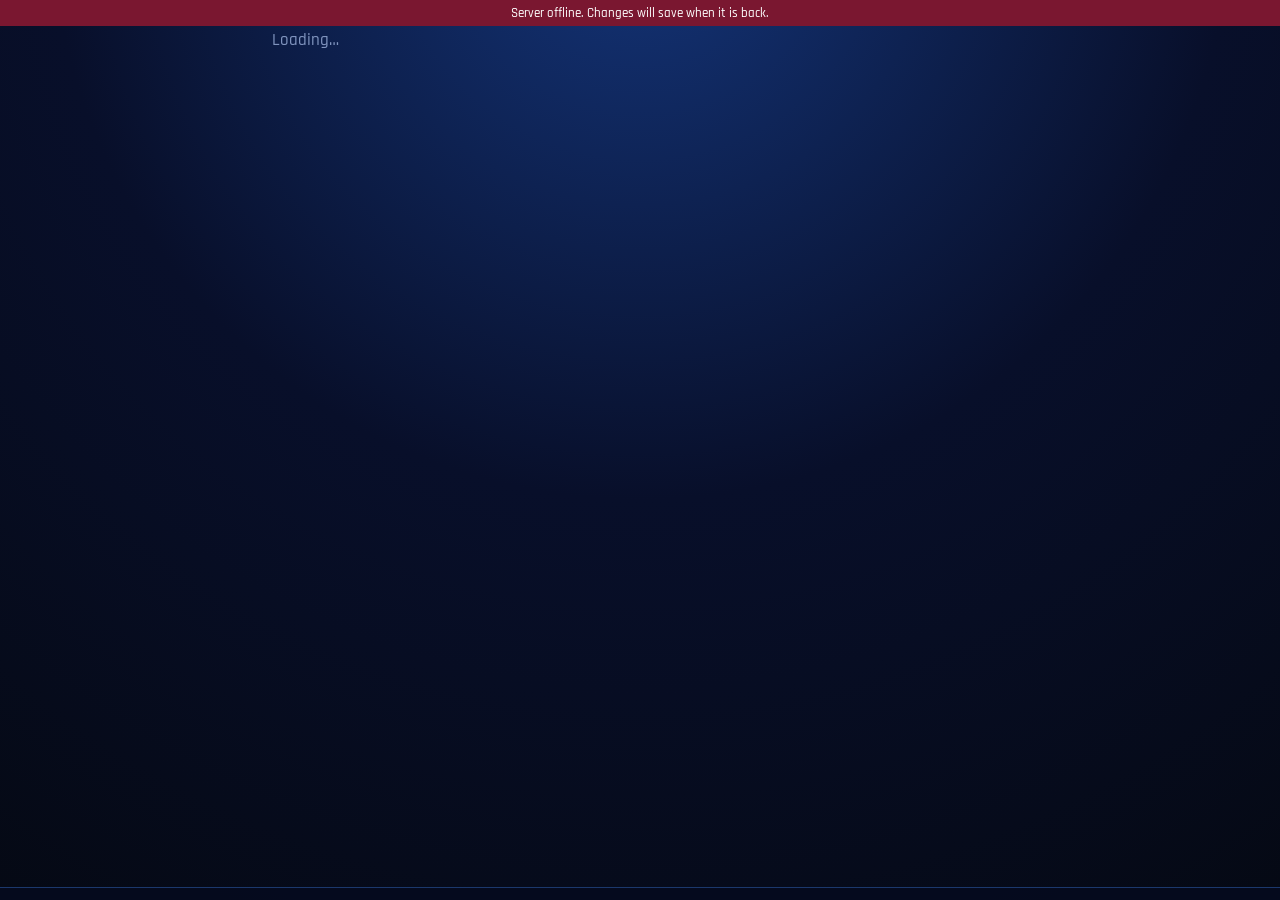
==== commit 3233a196: "23 bugs removed and 20 features added" ====
--- a/static/index.html
+++ b/static/index.html
@@ -95,6 +95,16 @@
 .accb .card{border:0;box-shadow:none;background:none;padding:0;margin:0 0 10px}.accb .card::before,.accb .card::after{display:none}
 .cb.mb{gap:2px;padding:0 1px}.cb.mb i{width:auto;flex:1}
 .mb .mi{background:linear-gradient(0deg,#0e7490,#38d6ff)}.mb .mo{background:linear-gradient(0deg,#be123c,#ff5d7a)}
+.mcols{gap:2px;align-items:stretch}.mcols.wk{gap:6px}
+.mcols .col{min-width:0;padding:0;border:0!important;background:none!important;box-shadow:none!important;border-radius:0;display:flex;flex-direction:column;gap:3px;align-items:stretch;text-align:center}
+.mcols .col small{display:block;font-size:10px;line-height:1.25;white-space:nowrap;color:var(--mu)}
+.mcols .col small.pv{color:var(--tx)}.mcols .col small.in{color:var(--ok)}.mcols .col small.out{color:var(--bad)}body.neo .mcols .col small.in{color:var(--pos)}
+.mcols .cb{height:140px;width:100%}.mcols .cb.mb{gap:1px;padding:0}.mcols .cb i{min-height:0}
+.mcols .col.sel .cb{outline:2px solid var(--ac);outline-offset:1px}
+.qk{display:flex;gap:6px;align-items:center;flex-wrap:wrap;margin:0 0 6px}.qk span{font-size:12px;color:var(--mu);margin-right:2px}
+.qk button{padding:5px 10px;font-size:13px;border-radius:999px}.qk .qx{color:var(--bad)}
+.qh{display:block;color:var(--mu);font-size:11px;margin:0 0 10px}
+.mrd{margin:12px 0 2px;font-size:14px;min-height:20px;display:flex;gap:10px;align-items:baseline;flex-wrap:wrap}.mrd em{font-style:normal;color:var(--mu)}
 
 /* ---- home: boxes stay fixed, only the notice messages scroll ---- */
 .homewrap{display:flex;flex-direction:column;height:calc(100vh - 104px - env(safe-area-inset-top,0px) - env(safe-area-inset-bottom,0px));height:calc(100dvh - 104px - env(safe-area-inset-top,0px) - env(safe-area-inset-bottom,0px));overflow-y:auto;scrollbar-width:none}
@@ -121,7 +131,7 @@
 .dit.cur{border-left-color:var(--ok);color:var(--ok);background:linear-gradient(90deg,rgba(56,214,255,.18),transparent);text-shadow:0 0 10px rgba(56,214,255,.8)}
 .dsep{height:1px;margin:10px 4px;background:linear-gradient(90deg,var(--bd),transparent)}
 .dgrp{margin:2px 0 4px 4px;font-size:11px;letter-spacing:.22em;color:var(--mu)}
-/* ---- UI options (set from the menu) ---- */
+/* ---- UI options ---- */
 body.solid #drawer{background:linear-gradient(160deg,rgba(18,42,98,.98),rgba(7,15,40,.99));-webkit-backdrop-filter:none;backdrop-filter:none}
 body.nocorner .card::before,body.nocorner .card::after,body.nocorner .tile::before,body.nocorner .tile::after{display:none}
 body.noanim *,body.noanim *::before,body.noanim *::after{animation:none!important;transition:none!important}
@@ -132,14 +142,12 @@
  --raise:7px 8px 18px var(--shd),-6px -6px 14px var(--shl);--raise-s:3px 4px 9px var(--shd),-3px -3px 8px var(--shl);--inset:inset 3px 3px 7px var(--shd),inset -3px -3px 7px var(--shl);
  background:var(--bg);color:var(--tx);font-family:Inter,system-ui,-apple-system,"Segoe UI",Roboto,sans-serif;font-size:16px;font-weight:500}
 body.neo.dk{--bg:#23252a;--sf:#2b2e34;--tx:#ececee;--mu:#9a9da7;--hi:#ececee;--ac:#4d8fff;--ok:#4d8fff;--bad:#ff6b73;--pos:#3ddc97;--bd:rgba(255,255,255,.09);--ins:rgba(0,0,0,.28);--grey:#5b5e68;--gtx:#fff;--shd:rgba(0,0,0,.55);--shl:rgba(255,255,255,.045);--glass:rgba(38,40,46,.72);--scr:rgba(0,0,0,.5);--ch:#ff7a93;--cc:#7fa6ff;--cs:#c99cff}
-/* text */
 body.neo h3,body.neo h2,body.neo .acch b{color:var(--tx);text-shadow:none;text-transform:none;letter-spacing:0;font-weight:600}
 body.neo h3,body.neo .acch b{font-size:16px}
 body.neo .tile h2{font-size:11px;margin:2px 0 4px}
 body.neo .big,body.neo .lv,body.neo .tile .pc,body.neo .mcur,body.neo .dh,body.neo .feedh{text-shadow:none}
 body.neo .mcur{color:var(--tx);letter-spacing:.06em;font-weight:600}
 body.neo .stats span{letter-spacing:.06em}
-/* boxes */
 body.neo .card,body.neo .tile{background:var(--sf);border:0;border-radius:22px;box-shadow:var(--raise);color:var(--tx)}
 body.neo .tile{border-radius:18px;box-shadow:var(--raise-s);padding:10px 2px}
 body.neo .tile:active{box-shadow:var(--inset)}
@@ -150,7 +158,6 @@
 body.neo .row{border-bottom-color:var(--bd)}
 body.neo .sub{border-left-color:var(--bd)}
 body.neo .rl a,body.neo .rl span{border:0;border-radius:999px;box-shadow:var(--raise-s);padding:3px 11px;background:var(--sf)}
-/* buttons (pill) */
 :where(body.neo) button,body.neo .btn{background:var(--sf);border:0;border-radius:999px;padding:9px 16px;color:var(--tx);font-weight:500;box-shadow:var(--raise-s);transition:box-shadow .15s,background .15s}
 body.neo .btn{display:inline-block}
 :where(body.neo) button:active,body.neo .btn:active{box-shadow:var(--inset)}
@@ -160,20 +167,16 @@
 body.neo .mbtn,body.neo .hbtn{width:48px;height:42px;border-radius:14px;background:var(--sf);border:0;box-shadow:var(--raise-s);color:var(--tx)}
 body.neo .bars i{box-shadow:none}
 body.neo .hd button{padding:6px 14px}
-/* inputs (embossed / inset) */
 body.neo input:not([type=checkbox]),body.neo select{background:transparent;border:0;border-radius:999px;box-shadow:var(--inset);padding:9px 16px;color:var(--tx)}
 body.neo textarea{background:transparent;border:0;border-radius:20px;box-shadow:var(--inset);padding:12px 16px;color:var(--tx)}
 body.neo input:focus-visible,body.neo select:focus-visible,body.neo textarea:focus-visible,body.neo button:focus-visible{outline:2px solid var(--ac);outline-offset:2px}
-/* checkbox -> raised circle with tick */
 body.neo input[type=checkbox]{-webkit-appearance:none;appearance:none;width:24px;height:24px;flex:none;margin:0;border-radius:50%;background:var(--sf);box-shadow:var(--raise-s);display:grid;place-items:center;cursor:pointer}
 body.neo input[type=checkbox]:checked{background:var(--grey);box-shadow:var(--raise-s)}
 body.neo input[type=checkbox]:checked::after{content:"";width:6px;height:11px;border:solid #fff;border-width:0 2.5px 2.5px 0;transform:rotate(45deg) translate(-1px,-1px)}
-/* progress = slider (blue track + white knob) */
 body.neo .bar{height:12px;border-radius:999px;background:var(--ins);box-shadow:var(--inset);margin:10px 0}
 body.neo .bar i{border-radius:999px;background:var(--pg);box-shadow:none}
 body.neo .bar i::after,body.neo .xpb i::after{display:none}
 body.neo .bar b{background:var(--mu);opacity:.8}
-/* charts / calendar */
 body.neo .cb{background:var(--ins);border-radius:12px;box-shadow:var(--inset)}
 body.neo .cb i{background:linear-gradient(0deg,#2f7cf6,#7fb2ff)!important;border-radius:8px 8px 0 0}
 body.neo .cb.mb .mi{background:linear-gradient(0deg,#1f9d6b,#5fd8a8)!important}
@@ -181,16 +184,13 @@
 body.neo .cal div,body.neo .cal button{border-radius:10px}
 body.neo .cal button.sel{border-color:transparent;box-shadow:0 0 0 2px var(--ac)}
 body.neo .in{color:var(--pos)}
-/* status card extras */
 body.neo .rank{margin:6px 0 8px 4px;border:0;border-radius:14px;background:var(--sf);color:var(--ac);text-shadow:none;box-shadow:var(--raise-s);animation:none}
 body.neo .radar{filter:none}
 body.neo .radar polygon{stroke:var(--bd)}
 body.neo .radar text{fill:var(--mu)}
 body.neo .radar polygon:last-of-type{fill:rgba(47,124,246,.22);stroke:var(--ac)}
-/* home notices */
 body.neo .msg.health{color:var(--ch)}body.neo .msg.college{color:var(--cc)}body.neo .msg.self{color:var(--cs)}body.neo .msg.ok{color:var(--ok)}
 body.neo .msg::before{box-shadow:none}
-/* bottom bar, menu, overlays */
 body.neo nav{background:var(--glass);-webkit-backdrop-filter:blur(18px);backdrop-filter:blur(18px);border-top:0;box-shadow:0 -4px 16px var(--shd)}
 body.neo #scrim.show{background:var(--scr)}
 body.neo #drawer{background:var(--glass);border-right:0;border-radius:0 26px 26px 0;box-shadow:10px 0 32px var(--shd)}
@@ -201,7 +201,6 @@
 body.neo .dgrp{color:var(--mu)}
 body.neo #lvup{background:var(--glass)!important;-webkit-backdrop-filter:blur(14px);backdrop-filter:blur(14px);color:var(--ac);text-shadow:none}
 
-/* ---- linear progress: shared by every bar (labelled rows, tracks, fills) ---- */
 :root{--pg:linear-gradient(90deg,#2563eb,#38d6ff);--pgs:linear-gradient(90deg,#be123c,#ff5d7a)}
 body.neo{--pg:#0f5c5c;--pgs:#d6455d}
 body.neo.dk{--pg:#2fb3a6;--pgs:#ff6b73}
@@ -212,7 +211,6 @@
 .lp .bar{margin:5px 0 0}.lp .bar+.bar{margin-top:4px}
 body .bar i.s{background:var(--pgs)}
 .lg{margin:8px 0 0}
-/* ---- money entries: search, filters, grouped list ---- */
 .txs{margin:2px 0 10px}
 .txsum{font-size:12px;color:var(--mu);margin:0 0 8px}
 .txc{display:flex;gap:6px;overflow-x:auto;margin:0 0 10px;padding:2px 2px 6px;scrollbar-width:none}
@@ -226,10 +224,30 @@
 .txa{flex:none;white-space:nowrap}
 .txx{flex:none;min-width:34px;padding:4px 10px;font-size:13px}
 body.neo .txi{background:var(--ins);box-shadow:var(--inset)}
-/* ---- bottom-right home shortcut ---- */
 .hbtn{margin-left:auto;color:var(--ok)}
 .hbtn svg{width:22px;height:22px;fill:none;stroke:currentColor;stroke-width:2;stroke-linecap:round;stroke-linejoin:round}
 body.neo .hbtn{color:var(--tx)}
+
+/* ---- new features: per-item streak, heatmap, mood, digest, on-this-day, pause ---- */
+.fire{font-size:12px;color:#ff9a3c;margin-left:6px;white-space:nowrap}
+body.neo .fire{color:#e07c1c}
+.heat{display:grid;grid-template-columns:repeat(53,1fr);gap:2px;margin:10px 0 4px;overflow-x:auto}
+.heat div{aspect-ratio:1;min-width:3px;border-radius:2px;background:rgba(80,130,230,.1)}
+.heat .hm-1{background:rgba(56,214,255,.25)}
+.heat .hm-2{background:rgba(56,214,255,.5)}
+.heat .hm-3{background:rgba(56,214,255,.78)}
+.heat .hm-4{background:#38d6ff}
+body.neo .heat div{background:var(--ins);border-radius:3px}
+body.neo .heat .hm-1{background:color-mix(in srgb,var(--ac) 25%,var(--ins))}
+body.neo .heat .hm-2{background:color-mix(in srgb,var(--ac) 50%,var(--ins))}
+body.neo .heat .hm-3{background:color-mix(in srgb,var(--ac) 75%,var(--ins))}
+body.neo .heat .hm-4{background:var(--ac)}
+.me{display:flex;gap:4px;margin:4px 0 6px}
+.me button{flex:1;padding:6px 2px;font-size:16px;background:rgba(80,130,230,.1);border:1px solid var(--bd);border-radius:0}
+.me button.on{background:var(--ac);border-color:var(--ac);color:#fff}
+.digest{white-space:pre-wrap;font-family:ui-monospace,SFMono-Regular,monospace;font-size:12.5px;background:rgba(5,12,35,.7);padding:10px;border:1px solid var(--bd);margin:8px 0;word-break:break-word;line-height:1.5}
+body.neo .digest{background:var(--ins);border:0;border-radius:12px;box-shadow:var(--inset)}
+.paused{display:inline-block;background:rgba(255,93,122,.15);color:var(--bad);border:1px solid var(--bad);padding:1px 8px;font-size:11px;letter-spacing:.15em;margin-left:8px;vertical-align:middle}
 </style></head>
 <body>
 <main id="v"><p class="mu">Loading…</p></main>
@@ -258,39 +276,100 @@
 
 async function init(){try{const r=await fetch('/api/ping');store=r.ok}catch(e){}
   A={upload:async f=>{const r=await fetch('/api/files',{method:'POST',headers:{'Content-Type':f.type||'application/pdf','X-Filename':encodeURIComponent(f.name)},body:f});if(!r.ok)throw new Error('upload');return r.json()},delete:id=>fetch('/api/files/'+id,{method:'DELETE'})}}
-async function load(n,def){try{const r=await fetch('/api/doc/'+n);if(r.status==404)return def;if(r.ok)return await r.json()}catch(e){}try{const v=localStorage.getItem('lt:'+n);return v?JSON.parse(v):def}catch(e){return def}}
+async function load(n,def){let err=null;
+  try{const r=await fetch('/api/doc/'+n);if(r.status==404)return def;if(r.ok)return await r.json();err=r.status}catch(e){}
+  try{const v=localStorage.getItem('lt:'+n);if(v){if(err&&err>=500)console.warn('load('+n+'): server '+err+', using cached copy');return JSON.parse(v)}return def}catch(e){return def}}
 const timers={},pend={};
 function banner(){const b=$('#off');if(b)b.style.display=Object.keys(pend).length?'block':'none'}
 function flush(){Object.keys(pend).forEach(n=>{const o=pend[n];fetch('/api/doc/'+n,{method:'PUT',headers:{'Content-Type':'application/json'},body:JSON.stringify(o)}).then(r=>{if(!r.ok)throw 0;if(pend[n]===o)delete pend[n];banner()}).catch(banner)});banner()}
 function save(n,o){try{localStorage.setItem('lt:'+n,JSON.stringify(o))}catch(e){}pend[n]=o;clearTimeout(timers[n]);timers[n]=setTimeout(flush,400)}
 setInterval(()=>{if(Object.keys(pend).length)flush()},5000);
 document.addEventListener('visibilitychange',()=>{if(document.hidden){Object.keys(timers).forEach(k=>clearTimeout(timers[k]));flush()}});
-const ensureYear=async y=>{if(!S.days[y])S.days[y]=(await load('days-'+y,{days:{}})).days||{}};
-const ensureMon=async m=>{if(!S.money[m])S.money[m]=(await load('money-'+m,{items:[]})).items||[]};
-const saveDays=y=>save('days-'+y,{days:S.days[y]}),saveMoney=m=>save('money-'+m,{items:S.money[m]}),saveSet=()=>save('health',S.s);
-
-const day=d=>(S.days[d.slice(0,4)]||{})[d]||{};
-function setDay(d,p){const y=d.slice(0,4);S.days[y]=S.days[y]||{};const o=S.days[y][d]||{done:{}};if(!o.done)o.done={};S.days[y][d]=Object.assign(o,p);saveDays(y)}
+
+// ---- days are sharded by month (days-YYYY-MM). Loader + migration -----------
+const ensureDayMon=async m=>{if(S.days[m])return;S.days[m]=(await load('days-'+m,{days:{}})).days||{}};
+const saveDays=m=>save('days-'+m,{days:S.days[m]});
+const day=d=>((S.days[d.slice(0,7)]||{})[d])||{};
+function setDay(d,p){const m=d.slice(0,7);S.days[m]=S.days[m]||{};const o=S.days[m][d]||{done:{}};if(!o.done)o.done={};S.days[m][d]=Object.assign(o,p);saveDays(m)}
+
+async function migrateDayShards(){
+  if(S.s&&S.s.dv===2)return;
+  let names=[];
+  try{const r=await fetch('/api/docs');if(r.ok)names=await r.json()}catch(e){}
+  const years=names.filter(n=>/^days-\d{4}$/.test(n)).map(n=>n.slice(5));
+  for(const y of years){
+    let old=null;
+    try{const r=await fetch('/api/doc/days-'+y);if(r.ok)old=await r.json()}catch(e){}
+    if(!old||!old.days)continue;
+    const byMonth={};
+    for(const d in old.days){const m=d.slice(0,7);(byMonth[m]=byMonth[m]||{days:{}}).days[d]=old.days[d]}
+    for(const m in byMonth){
+      let existing=null;
+      try{const r=await fetch('/api/doc/days-'+m);if(r.ok)existing=await r.json()}catch(e){}
+      const merged=existing&&existing.days?Object.assign({},existing.days,byMonth[m].days):byMonth[m].days;
+      try{await fetch('/api/doc/days-'+m,{method:'PUT',headers:{'Content-Type':'application/json'},body:JSON.stringify({days:merged})})}catch(e){}
+    }
+  }
+  S.s.dv=2;saveSet();
+}
+
+async function loadAllDayMonths(){
+  let names=[];
+  try{const r=await fetch('/api/docs');if(r.ok)names=await r.json()}catch(e){}
+  const months=names.filter(n=>/^days-\d{4}-\d{2}$/.test(n)).map(n=>n.slice(5));
+  const seen=new Set(months);
+  for(let i=0;i<18;i++){const d=addD(cur,-i*30);const m=d.slice(0,7);if(!seen.has(m)){months.push(m);seen.add(m)}}
+  for(const m of months)await ensureDayMon(m);
+}
+
+const ensureMon=async m=>{if(!S.money[m]){S.money[m]=(await load('money-'+m,{items:[]})).items||[];
+  let fx=false;S.money[m].forEach(i=>{if(i.id==null||i.id===''){i.id=uid0()+uid0();fx=true}});if(fx)saveMoney(m)}};
+const saveMoney=m=>save('money-'+m,{items:S.money[m]}),saveSet=()=>save('health',S.s);
+
+// ---- plan cache (bug #13) ---------------------------------------------------
+let _planCache=null;
+function plan(d){
+  if(_planCache&&_planCache.has(d))return _planCache.get(d);
+  const r=_plan(d);
+  if(!_planCache)_planCache=new Map();
+  _planCache.set(d,r);
+  return r;
+}
+function _plan(d){const P=dp(d),f=day(d).fz,T=f||tg(d),ex=P.ex||[],rest=isRest(ex);
+  return{wake:T.wake,sleep:T.sleep,wmin:T.wmin,wmax:T.wmax,protein:T.protein,rest,ex:rest?[]:ex,fd:P.fd||[],study:P.study||[],self:P.self||[],td:P.td||[]}}
+
 function legacyPlan(d){const s=S.s,k=dk(d),ex=s.ex[k]||[],rest=!ex.length||/^rest/i.test(ex[0]);
   return{wake:s.wake,sleep:s.sleep,wmin:s.wmin,wmax:s.wmax,protein:s.protein,rest,ex:rest?[]:ex.slice(),fd:(s.fd[k]||[]).slice(),
     study:((S.c.plan||{})[k]||[]).map(i=>({s:i.s,h:i.h,nm:(sub(i.s)||{}).n||i.nm||''})),
     self:S.f.topics.filter(x=>((x.sch||{})[k]||{}).h>0).map(x=>({id:x.id,n:x.n,h:x.sch[k].h,at:x.sch[k].at||''}))}}
 
-function freezeSync(){const t=iso(new Date());for(const yy in S.days){const all=S.days[yy];let ch=false;for(const d in all)if(d<t&&!all[d].fz){all[d].fz=legacyPlan(d);ch=true}if(ch)saveDays(yy)}}
+function freezeSync(){const t=iso(new Date());for(const mm in S.days){const all=S.days[mm];let ch=false;for(const d in all)if(d<t&&!all[d].fz){all[d].fz=legacyPlan(d);ch=true}if(ch)saveDays(mm)}}
 function items(d){const P=plan(d);return[{k:'wake'},{k:'sleep'},...P.ex.map(t=>({k:'e:'+t})),...P.fd.map(t=>({k:'f:'+t}))]}
-function pct(d){const x=day(d),dn=x.done||{},it=items(d),P=plan(d);return Math.round(100*(it.filter(i=>dn[i.k]).length+((x.water||0)>=P.wmin?1:0))/(it.length+1))}
+function pct(d){
+  const x=day(d);
+  if(x.pause)return 100;              // paused days always count as a full day for streak
+  const dn=x.done||{},it=items(d),P=plan(d);
+  const wm=P.wmin>0?1:0;
+  const wd=P.wmin>0&&((x.water||0)>=P.wmin)?1:0;
+  const denom=it.length+wm;
+  if(!denom)return 0;
+  return Math.round(100*(it.filter(i=>dn[i.k]).length+wd)/denom)
+}
 const STREAK_AT=75;
 function streak(){let d=cur,n=0;if(pct(d)<STREAK_AT)d=addD(d,-1);while(n<400&&pct(d)>=STREAK_AT){n++;d=addD(d,-1)}return n}
-function xp(){let x=0;for(const y in S.days)for(const d in S.days[y]){const o=S.days[y][d];x+=(Object.values(o.done||{}).filter(Boolean).length+Object.values(o.sdone||{}).filter(Boolean).length+Object.values(o.pdone||{}).filter(Boolean).length)*10;if((o.water||0)>=plan(d).wmin)x+=10}return x}
+function itemStreak(key){let d=cur,n=0;while(n<60&&(day(d).done||{})[key]){n++;d=addD(d,-1)}return n}
+function xp(){let x=0;for(const mm in S.days)for(const d in S.days[mm]){const o=S.days[mm][d];x+=(Object.values(o.done||{}).filter(Boolean).length+Object.values(o.sdone||{}).filter(Boolean).length+Object.values(o.pdone||{}).filter(Boolean).length+Object.values(o.tdone||{}).filter(Boolean).length)*10;if((o.water||0)>=plan(d).wmin)x+=10}return x}
+const sum=(it,t)=>it.filter(i=>i.t==t).reduce((a,i)=>a+i.a,0);
+
 const lbar=(l,r,p,c)=>`<div class="lp"><div class="lph"><span>${l}</span><b>${r}</b></div><div class="bar"><i${c?` class="${c}"`:''} style="width:${Math.max(0,Math.min(100,p||0))}%"></i></div></div>`;
 const mon3=m=>new Date(2000,m-1,1).toLocaleDateString('en',{month:'short'});
-const sum=(it,t)=>it.filter(i=>i.t==t).reduce((a,i)=>a+i.a,0);
 
 const chk=(k,l,dn)=>`<label class="row"><input type="checkbox" data-act="chk" data-k="${esc(k)}" ${dn[k]?'checked':''}><span class="${dn[k]?'dn':''}">${esc(l)}</span></label>`;
-function meter(k,l,u,steps,v,goal,min){const p=Math.min(100,Math.round(100*v/goal));
-  return `<div class="row" style="border:0;padding-bottom:0"><span>${l}</span><span class="mu">${+v.toFixed(2)} / ${goal} ${u}</span></div><div class="bar"><i style="width:${p}%"></i>${min?`<b style="left:${100*min/goal}%"></b>`:''}</div><div class="st">${steps.map(s=>`<button data-act="step" data-k="${k}" data-s="${s}">${s>0?'+':'−'} ${Math.abs(s)}</button>`).join('')}</div>`}
-
-function dstat(d){const x=day(d),dn=x.done||{},P=plan(d),fr=(a,pre)=>a.length?a.filter(t=>dn[pre+t]).length/a.length:null,foods=fr(P.fd,'f:'),w=(x.water||0)>=P.wmin?1:0,sp=planSum(d),se=selfPlan(d);
+const chkSt=(k,l,dn)=>`<label class="row"><input type="checkbox" data-act="chk" data-k="${esc(k)}" ${dn[k]?'checked':''}><span class="${dn[k]?'dn':''}">${esc(l)}<span class="fire">🔥 ${itemStreak(k)}d</span></span></label>`;
+function meter(k,l,u,steps,v,goal,min){const g=goal>0?goal:1;const p=Math.min(100,Math.round(100*v/g));
+  return `<div class="row" style="border:0;padding-bottom:0"><span>${l}</span><span class="mu">${+v.toFixed(2)} / ${goal} ${u}</span></div><div class="bar"><i style="width:${p}%"></i>${min?`<b style="left:${Math.min(100,100*min/g)}%"></b>`:''}</div><div class="st">${steps.map(s=>`<button data-act="step" data-k="${k}" data-s="${s}">${s>0?'+':'−'} ${Math.abs(s)}</button>`).join('')}</div>`}
+
+function dstat(d){const x=day(d),dn=x.done||{},P=plan(d),fr=(a,pre)=>a.length?a.filter(t=>dn[pre+t]).length/a.length:null,foods=fr(P.fd,'f:'),w=P.wmin>0&&((x.water||0)>=P.wmin)?1:0,sp=planSum(d),se=selfPlan(d);
   return{str:P.rest?null:fr(P.ex,'e:'),vit:foods==null?w:(foods+w)/2,agi:(['wake','sleep'].filter(k=>dn[k]).length)/2,int:sp.t?sp.d/sp.t:null,sen:se.t?se.d/se.t:null}}
 function statusBox(){const X=xp(),lv=Math.floor(X/200)+1,ps=[...Array(7)].map((_,i)=>dstat(addD(cur,i-6)));
   const av=k=>{const v=ps.map(o=>o[k]).filter(z=>z!=null);return v.length?Math.round(100*v.reduce((a,b)=>a+b,0)/v.length):0};
@@ -304,6 +383,13 @@
 function lvCheck(){const lv=Math.floor(xp()/200)+1;let o=0;try{o=+localStorage.getItem('lt:lv')||0;if(lv>o)localStorage.setItem('lt:lv',lv)}catch(e){}
   if(o&&lv>o){const e=$('#lvup');e.innerHTML='LEVEL UP!<small style="font-size:16px;letter-spacing:.2em">LEVEL '+lv+'</small>';e.classList.add('on');setTimeout(()=>e.classList.remove('on'),2800)}}
 function plannedAhead(){const t=iso(new Date());let n=0;for(const y in S.p)for(const d in S.p[y])if(d>=t&&hasP(S.p[y][d]))n++;return n}
+function onThisDay(){
+  const parts=[];
+  [365,730,1095].forEach(n=>{const d=addD(cur,-n);const x=day(d);
+    if(x&&(Object.keys(x).length)){const p=pct(d);parts.push(`<div class="row nrow"><span>${n==365?'1 year':n==730?'2 years':'3 years'} ago · ${sd2(d)}</span><span class="mu">Health ${p}%${x.water?` · ${+x.water.toFixed(1)}L`:''}</span></div>`)} });
+  if(!parts.length)return '';
+  return `<div class="card"><h3>On this day</h3>${parts.join('')}</div>`;
+}
 function vHome(){const p=pct(cur),x=day(cur),pl=plan(cur),td=pl.td,tn=x.tdone||{};
   return '<div class="homewrap"><div class="homefix">'+statusBox()+`<div class="tiles">
   <button class="tile" data-act="go" data-t="health"><div class="ic">❤️</div><h2>Health</h2><div class="pc">${p}%</div><small>${+(x.water||0).toFixed(1)}/${pl.wmax} L</small></button>
@@ -311,7 +397,7 @@
   <button class="tile" data-act="go" data-t="self">${selfTile()}</button>
   <button class="tile" data-act="go" data-t="plan"><div class="ic">🗓️</div><h2>Plan</h2><div class="pc">${plannedAhead()}</div><small>days ahead</small></button>
   <button class="tile" data-act="go" data-t="money"><div class="ic">💰</div><h2>Money</h2><div class="pc">${fmtC(moneyBal(cur.slice(0,7)))}</div><small>${moneyLeft()}</small></button></div>`
-  +(td.length?`<div class="card" style="margin-top:12px"><h3>Tasks · ${dlabel(cur)}</h3>${td.map(t=>`<label class="row"><input type="checkbox" data-act="tkd" data-t="${esc(t)}" ${tn[t]?'checked':''}><span class="${tn[t]?'dn':''}">${esc(t)}</span></label>`).join('')}</div>`:'')+'</div>'+homeFeed()+'</div>'}
+  +(td.length?`<div class="card" style="margin-top:12px"><h3>Tasks · ${dlabel(cur)}</h3>${td.map(t=>`<label class="row"><input type="checkbox" data-act="tkd" data-t="${esc(t)}" ${tn[t]?'checked':''}><span class="${tn[t]?'dn':''}">${esc(t)}</span></label>`).join('')}</div>`:'')+'</div>'+homeFeed()+onThisDay()+'</div>'}
 
 /* ---- home: remaining-task reminders (messages, not boxes) ---- */
 let fa=true;
@@ -333,19 +419,42 @@
 
 function vHealth(){const x=day(cur),s=plan(cur),dn=x.done||{},p=pct(cur),w=x.water||0,
   nd=(a,pre)=>a.filter(t=>dn[pre+t]).length;
-  return `<div class="card"><small>HEALTH · DAILY QUEST</small><div class="big">${p}%</div><div class="bar"><i style="width:${p}%"></i></div><small>${dlabel(cur)}</small></div>`
+  const paused=!!x.pause;
+  return `<div class="card"><small>HEALTH · DAILY QUEST</small><div class="big">${p}%${paused?'<span class="paused">PAUSED</span>':''}</div><div class="bar"><i style="width:${p}%"></i></div><small>${dlabel(cur)}</small></div>`
   +acc('h-routine','Routine',`${['wake','sleep'].filter(k=>dn[k]).length}/2 done`,`${chk('wake','Wake up at '+tm(s.wake),dn)}<div class="row"><span class="mu">Actual wake-up time</span><input type="time" data-act="wake" value="${x.wake||''}"></div>${chk('sleep','Sleep by '+tm(s.sleep),dn)}`)
-  +acc('h-water','Water',`${w>=s.wmin?'✓ ':''}${+w.toFixed(2)} / ${s.wmax} L`,meter('water','Water ('+s.wmin+' to '+s.wmax+' L a day)','L',[-0.25,0.25,0.5],w,s.wmax,s.wmin))
-  +acc('h-ex','Exercise',s.rest?'Rest day':(s.ex.length?`${nd(s.ex,'e:')}/${s.ex.length} done`:'none planned'),s.rest?'<p class="mu" style="margin:0">Rest day. Recover and stretch lightly.</p>':(s.ex.map(t=>chk('e:'+t,t,dn)).join('')||'<p class="mu" style="margin:0">Nothing planned for this date.</p>'))
-  +acc('h-food','Food',`${s.fd.length?nd(s.fd,'f:')+'/'+s.fd.length+' · ':''}${x.protein||0} g protein`,`${s.fd.map(t=>chk('f:'+t,t,dn)).join('')||'<p class="mu" style="margin:0">No meals planned.</p>'}<div style="height:8px"></div>${meter('protein','Protein','g',[-10,10,25],x.protein||0,s.protein)}`)
+  +acc('h-water','Water',`${w>=s.wmin&&s.wmin>0?'✓ ':''}${+w.toFixed(2)} / ${s.wmax} L`,meter('water','Water ('+s.wmin+' to '+s.wmax+' L a day)','L',[-0.25,0.25,0.5],w,s.wmax,s.wmin))
+  +acc('h-ex','Exercise',s.rest?'Rest day':(s.ex.length?`${nd(s.ex,'e:')}/${s.ex.length} done`:'none planned'),s.rest?'<p class="mu" style="margin:0">Rest day. Recover and stretch lightly.</p>':(s.ex.map(t=>chkSt('e:'+t,t,dn)).join('')||'<p class="mu" style="margin:0">Nothing planned for this date.</p>'))
+  +acc('h-food','Food',`${s.fd.length?nd(s.fd,'f:')+'/'+s.fd.length+' · ':''}${x.protein||0} g protein`,`${s.fd.map(t=>chkSt('f:'+t,t,dn)).join('')||'<p class="mu" style="margin:0">No meals planned.</p>'}<div style="height:8px"></div>${meter('protein','Protein','g',[-10,10,25],x.protein||0,s.protein)}`)
+  +acc('h-me','Mood & energy',`${x.mood?['😞','😐','🙂','😊','😁'][x.mood-1]:'—'} ${x.energy?['🪫','🔋','⚡','💪','🔥'][x.energy-1]:'—'}`,`<small>How do you feel today? Tap to set (1–5).</small><div class="row" style="border:0"><span class="mu">Mood</span></div><div class="me">${[1,2,3,4,5].map(v=>`<button data-act="mood" data-v="${v}" class="${x.mood==v?'on':''}">${['😞','😐','🙂','😊','😁'][v-1]}</button>`).join('')}</div><div class="row" style="border:0"><span class="mu">Energy</span></div><div class="me">${[1,2,3,4,5].map(v=>`<button data-act="energy" data-v="${v}" class="${x.energy==v?'on':''}">${['🪫','🔋','⚡','💪','🔥'][v-1]}</button>`).join('')}</div>`)
+  +`<div class="st" style="margin-bottom:8px">${paused?`<button data-act="unpause">Unpause today</button>`:`<button data-act="pause" data-n="1">Pause today</button><button data-act="pause" data-n="3">Pause 3 days</button>`}</div>`
   +`<button class="pri" style="width:100%" data-act="pedit" data-d="${cur}">Plan this date</button>`}
 
 /* ---- stats: health + college + self + money ---- */
-let sc='all',mq='',mf='all',mc='';
+let sc='all',mq='',mf='all',mc='',mcs=-1,mqT=0;
 const CI={food:'🍔',travel:'🚌',bills:'🧾',study:'📚',shopping:'🛍️',salary:'💼'};
 const txIcon=i=>CI[(i.c||'').toLowerCase()]||(i.t=='in'?'💰':'💸');
 const dlab=d=>parse(d).toLocaleDateString('en',{weekday:'short',day:'numeric',month:'short'});
-function txFiltered(){const q=mq.trim().toLowerCase();return(S.money[mon]||[]).filter(i=>(mf=='all'||i.t==mf)&&(!mc||(i.c||'Other')==mc)&&(!q||[i.c,i.n,i.d,i.a].some(v=>String(v==null?'':v).toLowerCase().includes(q))))}
+const txIdx=new WeakMap();
+function txRec(i){let r=txIdx.get(i);if(!r){const a=Number(i.a)||0,dt=i.d?parse(i.d):null,dl=dt?dt.toLocaleDateString('en',{weekday:'long',month:'long'})+' '+dt.toLocaleDateString('en',{weekday:'short',month:'short'}):'';
+  r={a,t:i.t,dn:dt?dt.getDate():0,c:(i.c||'Other').toLowerCase(),n:(i.n||'').toLowerCase(),dt:((i.d||'')+' '+dl).toLowerCase()};
+  r.all=[r.c,r.n,r.dt,a,a.toLocaleString('en-IN'),a.toLocaleString('en-IN').replace(/,/g,''),i.t=='in'?'received income':'spent expense',r.dn].join(' ').toLowerCase();txIdx.set(i,r)}return r}
+const TK={date:'d',d:'d',day:'d',cat:'c',category:'c',c:'c',amount:'a',amt:'a',a:'a',note:'n',n:'n',type:'t'};
+function txTerms(){const out=[],re=/([a-z]+):(?:"([^"]*)"|(\S*))|"([^"]*)"|(\S+)/gi,q=mq.toLowerCase();let m;
+  while((m=re.exec(q))){
+    if(m[1]&&TK[m[1]]){const v=(m[2]!=null?m[2]:m[3]||'').trim();if(v)out.push({k:TK[m[1]],v});continue}
+    let t=(m[4]!=null?m[4]:m[0]).trim();if(/^[₹\d.,]+$/.test(t))t=t.replace(/[₹,]/g,'');if(t)out.push({k:'',v:t})}
+  return out}
+const num=x=>parseFloat(String(x).replace(/[₹,]/g,''));
+function txMatch(r,t){const v=t.v;
+  if(t.k=='c')return r.c.includes(v);
+  if(t.k=='n')return r.n.includes(v);
+  if(t.k=='t')return/^(out|spent|spend|expense)/.test(v)?r.t=='out':/^(in|received|income)/.test(v)?r.t=='in':false;
+  if(t.k=='d'){let m;if(/^\d{1,2}$/.test(v))return r.dn==+v;if(m=v.match(/^(\d{1,2})\s*-\s*(\d{1,2})$/))return r.dn>=+m[1]&&r.dn<=+m[2];return r.dt.includes(v)}
+  if(t.k=='a'){let m;if(m=v.match(/^(>=|<=|>|<)\s*([₹\d.,]+)$/)){const n=num(m[2]);return m[1]=='>'?r.a>n:m[1]=='<'?r.a<n:m[1]=='>='?r.a>=n:r.a<=n}
+    if(m=v.match(/^([₹\d.,]+)\s*-\s*([₹\d.,]+)$/))return r.a>=num(m[1])&&r.a<=num(m[2]);
+    if(/^[₹\d.,]+$/.test(v))return r.a==num(v);return false}
+  return r.all.includes(v)}
+function txFiltered(){const ts=txTerms();return(S.money[mon]||[]).filter(i=>{if(mf!='all'&&i.t!=mf)return false;if(mc&&(i.c||'Other')!=mc)return false;if(!ts.length)return true;const r=txRec(i);return ts.every(t=>txMatch(r,t))})}
 function txBody(){const all=S.money[mon]||[],f=txFiltered();
   if(!all.length)return'<p class="mu" style="margin:0">No entries this month. Open “Add entry” to create one.</p>';
   if(!f.length)return'<p class="mu" style="margin:0">Nothing matches. Clear the search or pick another filter.</p>';
@@ -364,51 +473,79 @@
 const mdays=m=>{const[y,mo]=m.split('-').map(Number),n=new Date(y,mo,0).getDate();return[...Array(n)].map((_,i)=>m+'-'+pad2(i+1))};
 const week7=()=>[...Array(7)].map((_,i)=>addD(cur,i-6));
 const sd2=d=>parse(d).toLocaleDateString('en',{day:'numeric',month:'short'});
-const rdates=()=>{if(rng=='week')return week7();if(rng=='month')return mdays(cur.slice(0,7));const y=cur.slice(0,4);return[...new Set([...Object.keys(S.p[y]||{}),...Object.keys(S.days[y]||{})])].filter(d=>d.startsWith(y)).sort()};
-const hdates=()=>rng=='year'?rdates().filter(d=>(S.days[cur.slice(0,4)]||{})[d]):rdates();
+const rdates=()=>{
+  if(rng=='week')return week7();
+  if(rng=='month')return mdays(cur.slice(0,7));
+  const y=cur.slice(0,4);
+  const fromPlans=Object.keys(S.p[y]||{});
+  const fromDays=[];
+  for(const m in S.days){if(m.startsWith(y))for(const d in S.days[m])fromDays.push(d)}
+  return[...new Set([...fromPlans,...fromDays])].filter(d=>d.startsWith(y)).sort()
+};
+const hdates=()=>rng=='year'?rdates().filter(d=>{const x=day(d);return x&&Object.keys(x).length}):rdates();
 const avgS=a=>{const v=a.filter(z=>z!=null);return v.length?Math.round(v.reduce((x,y)=>x+y,0)/v.length):0};
 const rlab=()=>rng=='week'?'last 7 days':rng=='month'?parse(cur.slice(0,7)+'-01').toLocaleDateString('en',{month:'long',year:'numeric'}):cur.slice(0,4);
-const mon1=m=>new Date(2000,m-1,1).toLocaleDateString('en',{month:'narrow'});
-
+
+let ccs={};
+function vChart(k,items,wk){const C=CATS[k],ix=ccs[k],sel=ix!=null&&ix<items.length?items[ix]:null;
+  return `<div class="cols mcols${wk?' wk':''}">${items.map((g,i)=>`<button class="col mcol${ix===i?' sel':''}" data-act="ccol" data-k="${k}" data-i="${i}" aria-label="${esc(g.n)}: ${g.v==null?'no data':g.v+'%'}"><span class="cb mb"><i style="height:${g.v>0?Math.max(3,g.v):0}%;background:${C.g}"></i></span><small>${g.l}</small>${wk?`<small class="pv">${g.v==null?'—':g.v+'%'}</small>`:''}</button>`).join('')}</div>
+  <div class="mrd">${sel?`<b>${esc(sel.n)}</b> <span>${sel.v==null?'<em>no data</em>':sel.v+'%'}</span>`:'<em>Tap a bar to see its value</em>'}</div>`}
 function catChart(k){const C=CATS[k];
-  if(rng=='week')return `<div class="card"><h3>${C.n} · last 7 days</h3>${week7().map(d=>{const v=C.f(d);return lbar(sd2(d),v==null?'—':v+'%',v||0)}).join('')}</div>`;
+  if(rng=='week')return `<div class="card"><h3>${C.n} · last 7 days</h3>${vChart(k,week7().map(d=>({n:sd2(d),l:sd2(d),v:C.f(d)})),true)}</div>`;
   if(rng=='month'){const m=cur.slice(0,7),f=parse(m+'-01'),off=(f.getDay()+6)%7;let c='';
     ['M','T','W','T','F','S','S'].forEach(w=>c+=`<div class="h">${w}</div>`);for(let i=0;i<off;i++)c+='<div class="h"></div>';
     mdays(m).forEach((d,i)=>{const v=C.f(d);c+=`<div style="background:${v==null?'rgba(80,130,230,.15)':`color-mix(in srgb,${C.c} ${v}%,rgba(80,130,230,.15))`}">${i+1}</div>`});
     return `<div class="card"><h3>${C.n} · ${rlab()}</h3><div class="cal">${c}</div></div>`}
-  const y=cur.slice(0,4),ds=k=='health'?hdates():rdates();let rows='';
-  for(let m=1;m<=12;m++){const k2=y+'-'+pad2(m),a=avgS(ds.filter(d=>d.startsWith(k2)).map(C.f));
-    rows+=lbar(mon3(m),a+'%',a)}
-  return `<div class="card"><h3>${y} · ${C.n} average by month</h3>${rows}</div>`}
+  const y=cur.slice(0,4),ds=k=='health'?hdates():rdates();
+  const items=[...Array(12)].map((_,i)=>{const k2=y+'-'+pad2(i+1),v=ds.filter(d=>d.startsWith(k2)).map(C.f).filter(x=>x!=null);return{n:mon3(i+1),l:mon3(i+1),v:v.length?avgS(v):null}});
+  return `<div class="card"><h3>${y} · ${C.n} average by month</h3>${vChart(k,items,false)}</div>`}
+function heatmap(valueFn){const y=cur.slice(0,4);
+  const start=parse(y+'-01-01'),align=new Date(start);
+  align.setDate(align.getDate()-((align.getDay()+6)%7));
+  let html='';
+  for(let w=0;w<53;w++)for(let d=0;d<7;d++){
+    const dt=new Date(align);dt.setDate(dt.getDate()+w*7+d);const ds=iso(dt);
+    if(!ds.startsWith(y)){html+='<div></div>';continue}
+    const v=valueFn(ds);
+    html+=`<div class="${v>0?'hm-'+Math.min(4,Math.floor(v/25)+1):''}" title="${ds} · ${v==null?'—':Math.round(v)}%"></div>`;
+  }
+  return `<div class="heat">${html}</div>`}
+function yearHeat(k){const C=CATS[k];return `<div class="card"><h3>${cur.slice(0,4)} · ${C.n} heatmap</h3>${heatmap(d=>C.f(d))}<small>Each cell is a day. Brighter = higher score.</small></div>`}
 function healthSum(){const ds=rdates();
   if(rng=='week'){const a=k=>Math.round(ds.reduce((t,d)=>t+(day(d)[k]||0),0)/7*10)/10;
     return `<div class="card grid"><div><b>${Math.round(ds.reduce((t,d)=>t+pct(d),0)/7)}%</b><small>avg score</small></div><div><b>${a('water')}</b><small>avg water L</small></div><div><b>${a('protein')}</b><small>avg protein g</small></div><div><b>${streak()}</b><small>day streak</small></div></div>`}
   if(rng=='month')return `<div class="card"><b>${Math.round(ds.reduce((t,d)=>t+pct(d),0)/ds.length)}%</b> <span class="mu">average score · ${streak()} day streak</span></div>`;
-  return ''}
+  const v=ds.map(d=>pct(d)).filter(x=>x!=null);
+  return `<div class="card grid"><div><b>${v.length?Math.round(v.reduce((a,b)=>a+b,0)/v.length):0}%</b><small>avg score</small></div><div><b>${streak()}</b><small>day streak</small></div><div><b>${ds.filter(d=>pct(d)>=STREAK_AT).length}</b><small>good days</small></div><div><b>${ds.length}</b><small>days tracked</small></div></div>`
+}
 const hrs=(ds,fn)=>ds.reduce((a,d)=>{const p=fn(d);a.t+=p.t;a.d+=p.d;return a},{t:0,d:0});
 function collegeSum(){const ds=rdates(),c=S.c,h=hrs(ds,planSum),asg=c.subs.filter(u=>u.bl!=2).reduce((a,u)=>a+asgLeft(u),0),syl=c.subs.length?Math.round(c.subs.reduce((a,u)=>a+sylP(u),0)/c.subs.length):0;
   return `<div class="card grid"><div><b>${avgS(ds.map(CATS.college.f))}%</b><small>avg study</small></div><div><b>${+h.d.toFixed(1)}/${+h.t.toFixed(1)}</b><small>hours done</small></div><div><b>${asg}</b><small>assignments left</small></div><div><b>${syl}%</b><small>syllabus done</small></div></div>`}
 function selfSum(){const ds=rdates(),f=S.f,h=hrs(ds,selfPlan),nt=f.topics.reduce((a,x)=>a+(x.notes||[]).filter(n=>!n.d).length,0);
   return `<div class="card grid"><div><b>${avgS(ds.map(CATS.self.f))}%</b><small>avg growth</small></div><div><b>${+h.d.toFixed(1)}/${+h.t.toFixed(1)}</b><small>hours done</small></div><div><b>${nt}</b><small>notes to cover</small></div><div><b>${f.topics.length}</b><small>topics</small></div></div>`}
 function mgroups(){const y=cur.slice(0,4);
-  if(rng=='year')return[...Array(12)].map((_,i)=>({l:mon1(i+1),n:mon3(i+1),it:S.money[y+'-'+pad2(i+1)]||[]}));
+  if(rng=='year')return[...Array(12)].map((_,i)=>({l:mon3(i+1),n:mon3(i+1),it:S.money[y+'-'+pad2(i+1)]||[]}));
   const ds=rng=='week'?week7():mdays(cur.slice(0,7));
   return ds.map((d,i)=>({n:sd2(d),l:rng=='week'?sd2(d):((i+1)%5==1?String(i+1):'\u00a0'),it:(S.money[d.slice(0,7)]||[]).filter(x=>x.d==d)}))}
 function sMoney(){const gs=mgroups().map(g=>Object.assign({},g,{i:sum(g.it,'in'),o:sum(g.it,'out')})),mx=Math.max(1,...gs.map(g=>Math.max(g.i,g.o))),
   tin=gs.reduce((a,g)=>a+g.i,0),tout=gs.reduce((a,g)=>a+g.o,0),H=v=>v>0?Math.max(3,Math.round(100*v/mx)):0,cats={},mo=rng=='month',wk=rng=='week';
   gs.forEach(g=>g.it.filter(i=>i.t=='out').forEach(i=>{const c=i.c||'Other';cats[c]=(cats[c]||0)+i.a}));
   const cl=Object.entries(cats).sort((a,b)=>b[1]-a[1]).slice(0,5);
-  const act=gs.filter(g=>g.i||g.o),shown=mo?act:gs;
-  return `<div class="card"><h3>Money · ${rlab()}</h3>${shown.length?shown.map(g=>`<div class="lp"><div class="lph"><span>${g.n}</span><b>${g.i||g.o?`${g.i?`<span class="in">+${fmtC(g.i)}</span>`:''} ${g.o?`<span class="out">−${fmtC(g.o)}</span>`:''}`:'<em>—</em>'}</b></div><div class="bar"><i style="width:${H(g.i)}%"></i></div><div class="bar"><i class="s" style="width:${H(g.o)}%"></i></div></div>`).join(''):'<p class="mu" style="margin:0">No entries in this period.</p>'}<small class="lg">Top bar: received · bottom bar: spent</small></div>
+  const act=gs.filter(g=>g.i||g.o);
+  const sel=mcs>=0&&mcs<gs.length?gs[mcs]:null,lab=g=>rng=='year'?g.n:g.l;
+  const chart=act.length?`<div class="cols mcols${wk?' wk':''}">${gs.map((g,k)=>`<button class="col mcol${mcs==k?' sel':''}" data-act="mcol" data-i="${k}" aria-label="${esc(g.n)}: received ${fmtC(g.i)}, spent ${fmtC(g.o)}"><span class="cb mb"><i class="mi" style="height:${H(g.i)}%"></i><i class="mo" style="height:${H(g.o)}%"></i></span><small>${lab(g)}</small>${wk?`<small class="in">${g.i?fmtC(g.i):'\u00a0'}</small><small class="out">${g.o?fmtC(g.o):'\u00a0'}</small>`:''}</button>`).join('')}</div>
+    <div class="mrd">${sel?`<b>${esc(sel.n)}</b> ${sel.i||sel.o?`${sel.i?`<span class="in">+${fmtC(sel.i)}</span>`:''} ${sel.o?`<span class="out">−${fmtC(sel.o)}</span>`:''}`:'<em>no entries</em>'}`:'<em>Tap a bar to see its amounts</em>'}</div>
+    <small class="lg">Left bar: received · right bar: spent · tallest bar ${fmtC(mx)}</small>`:'<p class="mu" style="margin:0">No entries in this period.</p>';
+  return `<div class="card"><h3>Money · ${rlab()}</h3>${chart}</div>
   <div class="card grid"><div><b class="in">${fmtC(tin)}</b><small>received</small></div><div><b class="out">${fmtC(tout)}</b><small>spent</small></div><div><b class="${tin-tout<0?'out':''}">${fmtC(tin-tout)}</b><small>net</small></div><div><b>${fmtC(tout/gs.length)}</b><small>${rng=='year'?'avg / month':'avg / day'}</small></div></div>`
   +(cl.length?`<div class="card"><h3>Where it went</h3>${cl.map(([k,v])=>{const pc=tout?Math.round(100*v/tout):0;return lbar(esc(k),fmt(v)+' · '+pc+'%',pc)}).join('')}</div>`:'')}
 function overview(){const net=mgroups().reduce((a,g)=>a+sum(g.it,'in')-sum(g.it,'out'),0);
   return `<div class="card"><h3>Overview · ${rlab()}</h3><div class="grid"><div><b>${avgS(hdates().map(CATS.health.f))}%</b><small>health</small></div><div><b>${avgS(rdates().map(CATS.college.f))}%</b><small>college</small></div><div><b>${avgS(rdates().map(CATS.self.f))}%</b><small>self</small></div><div><b class="${net<0?'out':'in'}">${fmtC(net)}</b><small>money net</small></div></div></div>`}
 function moneySm(){return fmtC(mgroups().reduce((a,g)=>a+sum(g.it,'out'),0))+' spent'}
 function vStats(){const A2=(k,t,sm,b)=>acc('st-'+k,t,sm,b);
-  const F={health:()=>A2('health','Health',avgS(hdates().map(CATS.health.f))+'% avg',catChart('health')+healthSum()),
-   college:()=>A2('college','College',avgS(rdates().map(CATS.college.f))+'% avg',catChart('college')+collegeSum()),
-   self:()=>A2('self','Self',avgS(rdates().map(CATS.self.f))+'% avg',catChart('self')+selfSum()),
+  const F={health:()=>A2('health','Health',avgS(hdates().map(CATS.health.f))+'% avg',catChart('health')+healthSum()+yearHeat('health')),
+   college:()=>A2('college','College',avgS(rdates().map(CATS.college.f))+'% avg',catChart('college')+collegeSum()+yearHeat('college')),
+   self:()=>A2('self','Self',avgS(rdates().map(CATS.self.f))+'% avg',catChart('self')+selfSum()+yearHeat('self')),
    money:()=>A2('money','Money',moneySm(),sMoney())};
   return `<div class="seg">${['week','month','year'].map(r=>`<button data-act="rng" data-r="${r}" class="${rng==r?'on':''}">${({week:'7 days',month:'month',year:'year'})[r]}</button>`).join('')}</div>`
   +`<div class="chips">${[['all','All'],['health','Health'],['college','College'],['self','Self'],['money','Money']].map(([k,l])=>`<button data-act="sc" data-k="${k}" class="${sc==k?'on':''}">${l}</button>`).join('')}</div>`
@@ -420,17 +557,19 @@
 function vMoney(){const it=S.money[mon]||[],s=S.s,inc=sum(it,'in'),out=sum(it,'out'),cats={};
   it.filter(i=>i.t=='out').forEach(i=>cats[i.c||'Other']=(cats[i.c||'Other']||0)+i.a);
   const cl=Object.entries(cats).sort((a,b)=>b[1]-a[1]),dd=cur.startsWith(mon)?cur:mon+'-01';
-  const ecat={};it.forEach(i=>{const c=i.c||'Other';ecat[c]=(ecat[c]||0)+1});const ecl=Object.keys(ecat).sort((a,b)=>ecat[b]-ecat[a]);if(mc&&!ecat[mc])mc='';
+  const ecat={};it.forEach(i=>{const c=i.c||'Other';ecat[c]=(ecat[c]||0)+1});const ecl=Object.keys(ecat).sort((a,b)=>ecat[b]-ecat[a]);
   return `<div class="hd"><button data-act="mnav" data-s="-1">‹</button><b>${parse(mon+'-01').toLocaleDateString('en',{month:'long',year:'numeric'})}</b><button data-act="mnav" data-s="1">›</button></div>
   <div class="card grid" style="grid-template-columns:repeat(3,1fr)"><div><b class="in">${fmt(inc)}</b><small>in</small></div><div><b class="out">${fmt(out)}</b><small>spent</small></div><div><b>${fmt(inc-out)}</b><small>balance</small></div></div>`
   +acc('m-budget','Budget',s.budget>0?`${fmt(out)} / ${fmt(s.budget)}`:'not set',`<div class="row" style="border:0;padding-top:0"><span>Monthly budget (₹)</span><input data-act="cfg" data-k="budget" type="number" value="${s.budget}" style="width:110px"></div>${s.budget>0?`<div class="bar"><i style="width:${Math.min(100,Math.round(100*out/s.budget))}%;${out>s.budget?'background:var(--bad)':''}"></i></div><small>${fmt(out)} of ${fmt(s.budget)}</small>`:''}`)
   +acc('m-add','Add entry','',`<div class="f"><select id="tt"><option value="out">Spent</option><option value="in">Received</option></select><input id="ta" type="number" inputmode="decimal" placeholder="Amount"><input id="tc" list="cl" placeholder="Category"><input id="td" type="date" value="${dd}"><input id="tn" class="w" placeholder="Note (optional)"><button class="pri w" data-act="addtx">Add</button></div>
   <datalist id="cl"><option>Food</option><option>Travel</option><option>Bills</option><option>Study</option><option>Shopping</option><option>Salary</option></datalist>`)
   +acc('m-cat','Where it went',cl.length?`${esc(cl[0][0])} ${fmt(cl[0][1])}`:'nothing yet',cl.map(([k,v])=>{const pc=out?Math.round(100*v/out):0;return lbar(esc(k),fmt(v)+' · '+pc+'%',pc)}).join('')||'<p class="mu" style="margin:0">Nothing spent yet.</p>')
-  +`<div class="card"><h3>Entries · ${it.length}</h3><input class="txs" id="mq" data-act="msearch" type="search" placeholder="Search note, category, amount or date" value="${esc(mq)}" autocomplete="off">
+  +acc('m-ent','Entries',it.length+' entries',`<input class="txs" id="mq" data-act="msearch" type="search" placeholder="Search… or tap a filter below" value="${esc(mq)}" autocomplete="off" enterkeyhint="search">
+  <div class="qk"><span>Filter</span>${[['date:','📅 Date','date:10 · 10-15 · oct · mon'],['cat:','🏷️ Category','cat:food'],['amount:','₹ Amount','amount:>500 · 100-300'],['note:','📝 Note','note:pizza']].map(([k,l,h])=>`<button data-act="mkey" data-k="${k}" title="${h}">${l}</button>`).join('')}${mq?`<button data-act="mclr" class="qx">✕ Clear</button>`:''}</div>
+  <small class="qh">Examples: date:10 · cat:food · amount:&gt;500 · note:tea (combine freely)</small>
   <div class="seg">${[['all','All'],['out','Spent'],['in','Received']].map(([k,l])=>`<button data-act="mtype" data-v="${k}" class="${mf==k?'on':''}">${l}</button>`).join('')}</div>
   ${ecl.length>1?`<div class="txc">${ecl.map(c=>`<button data-act="mcat" data-c="${esc(c)}" class="${mc==c?'on':''}">${esc(c)}</button>`).join('')}</div>`:''}
-  <div id="txl">${txBody()}</div></div>`
+  <div id="txl">${txBody()}</div>`)
   +`<p class="mu" style="font-size:13px">${store?'Saved to your local server.':'Server not reachable. Saved in this browser only.'}</p>`}
 
 /* ---- college ---- */
@@ -440,6 +579,12 @@
 const sub=id=>S.c.subs.find(x=>x.id==id);
 const semName=id=>(S.c.sems.find(x=>x.id==id)||{}).name||'';
 const arm=k=>{if(armed==k){armed=null;return true}armed=k;return false};
+let armT=0;
+function delTx(id){const k='tx'+id;clearTimeout(armT);
+  if(!arm(k)){armT=setTimeout(()=>{if(armed==k){armed=null;const l=$('#txl');if(l)l.innerHTML=txBody()}},4000);return}
+  const touched=[];
+  for(const m in S.money){const b=S.money[m].length;S.money[m]=S.money[m].filter(i=>String(i.id)!==String(id));if(S.money[m].length!==b)touched.push(m)}
+  touched.forEach(m=>saveMoney(m))}
 const sylP=u=>u.ch.length?Math.round(100*u.ch.filter(c=>c.d).length/u.ch.length):0;
 const asgLeft=u=>u.as.filter(a=>!a.d).length;
 const BL=['Regular','Backlog pending','Backlog cleared'];
@@ -468,7 +613,7 @@
   <div class="card"><h3>Syllabus PDFs</h3>${fl('syl')}${up('syl','syllabus PDF')}</div>
   <div class="card"><h3>PYQ papers</h3>${fl('pyq')}${up('pyq','PYQ PDF')}${err?`<small class="out">${err}</small>`:''}</div>
   <button data-act="delsub" style="width:100%">${armed=='sub'+u.id?'Tap again to delete this subject':'Delete subject'}</button>`}
-function colClick(b,a){const c=S.c,d=b.dataset;if(!/^del(f|sub|sem|tp|bk)$/.test(a))armed=null;
+function colClick(b,a){const c=S.c,d=b.dataset;if(!/^(delf|delsub|delsem|deltp|deltx)$/.test(a))armed=null;
   if(a=='cgo'){cv=d.v;err=''}
   else if(a=='osub'){const u=sub(d.id);selSub=u.id;selSem=u.sem;cv='sub';err=''}
   else if(a=='osem'){selSem=d.id;cv='sem'}
@@ -531,7 +676,7 @@
   return true}
 
 /* ---- collapsible boxes (closed by default, remembered in this browser) ---- */
-let UI={};try{UI=JSON.parse(localStorage.getItem('lt:ui')||'{}')}catch(e){}
+let UI={};try{UI=JSON.parse(localStorage.getItem('lt:ui')||'{}')}catch(e){}if(UI['m-ent']===undefined)UI['m-ent']=true;
 const acc=(id,title,sum,body)=>`<div class="card acc"><button class="acch" data-act="tgl" data-id="${id}"><b>${title}</b><span class="sm">${sum||''}</span><span class="ar">${UI[id]?'▾':'▸'}</span></button>${UI[id]?`<div class="accb">${body}</div>`:''}</div>`;
 /* ---- plan: everything is planned per DATE (no weekday templates) ---- */
 let pd=cur,pm=cur.slice(0,7);
@@ -542,17 +687,23 @@
 const fz2p=f=>({ex:f.rest?['Rest']:f.ex.slice(),fd:f.fd.slice(),study:f.study.slice(),self:f.self.slice(),td:[]});
 function dp(d){const r=(S.p[d.slice(0,4)]||{})[d];if(r)return r;const f=day(d).fz;return f?fz2p(f):{}}
 function tg(d){const l=(S.s.tv||[]).filter(x=>x.from<=d).sort((a,b)=>a.from.localeCompare(b.from));return l.length?l[l.length-1]:{wake:S.s.wake,sleep:S.s.sleep,wmin:S.s.wmin,wmax:S.s.wmax,protein:S.s.protein}}
-function plan(d){const P=dp(d),f=day(d).fz,T=f||tg(d),ex=P.ex||[],rest=isRest(ex);
-  return{wake:T.wake,sleep:T.sleep,wmin:T.wmin,wmax:T.wmax,protein:T.protein,rest,ex:rest?[]:ex,fd:P.fd||[],study:P.study||[],self:P.self||[],td:P.td||[]}}
 function setP(d,patch){const y=d.slice(0,4);S.p[y]=S.p[y]||{};const o=Object.assign(JSON.parse(JSON.stringify(dp(d))),patch);
   if(!hasP(o)&&!day(d).fz)delete S.p[y][d];else S.p[y][d]=o;savePlans(y)}
 function purgeFuture(kind,id){const t=iso(new Date()),k=kind=='study'?'study':'self',key=kind=='study'?'s':'id';
   for(const y in S.p){let ch=false;for(const d in S.p[y])if(d>=t){const P=S.p[y][d],a=P[k]||[],b=a.filter(i=>i[key]!=id);if(b.length!=a.length){P[k]=b;ch=true}}if(ch)savePlans(y)}}
-function migrateWeekly(){const t=iso(new Date()),y=t.slice(0,4);S.p[y]=S.p[y]||{};let d=t;
-  while(d.slice(0,4)==y){const k=dk(d);if(!S.p[y][d]){const o={ex:(S.s.ex[k]||[]).slice(),fd:(S.s.fd[k]||[]).slice(),td:[],
-    study:((S.c.plan||{})[k]||[]).map(i=>({s:i.s,h:i.h,nm:(sub(i.s)||{}).n||''})),
-    self:S.f.topics.filter(x=>((x.sch||{})[k]||{}).h>0).map(x=>({id:x.id,n:x.n,h:x.sch[k].h,at:x.sch[k].at||''}))};if(hasP(o))S.p[y][d]=o}d=addD(d,1)}
-  savePlans(y);S.s.mig=1;saveSet()}
+function migrateWeekly(){
+  const t=iso(new Date()),end=String(+t.slice(0,4)+1)+'-12-31';let d=t;const yrs=new Set();
+  while(d<=end){
+    const y=d.slice(0,4);S.p[y]=S.p[y]||{};yrs.add(y);
+    if(!S.p[y][d]){const k=dk(d);const o={ex:(S.s.ex[k]||[]).slice(),fd:(S.s.fd[k]||[]).slice(),td:[],
+      study:((S.c.plan||{})[k]||[]).map(i=>({s:i.s,h:i.h,nm:(sub(i.s)||{}).n||''})),
+      self:S.f.topics.filter(x=>((x.sch||{})[k]||{}).h>0).map(x=>({id:x.id,n:x.n,h:x.sch[k].h,at:x.sch[k].at||''}))};
+      if(hasP(o))S.p[y][d]=o}
+    d=addD(d,1)
+  }
+  for(const y of yrs)savePlans(y);
+  S.s.mig=1;saveSet()
+}
 function vPlan(){const P=dp(pd),T=tg(pd),t0=iso(new Date()),f=parse(pm+'-01'),n=new Date(f.getFullYear(),f.getMonth()+1,0).getDate(),off=(f.getDay()+6)%7;let c='';
   ['M','T','W','T','F','S','S'].forEach(w=>c+=`<div class="h">${w}</div>`);for(let i=0;i<off;i++)c+='<div class="h"></div>';
   for(let i=1;i<=n;i++){const d=pm+'-'+String(i).padStart(2,'0');c+=`<button data-act="psel" data-d="${d}" class="${hasP(dp(d))?'has ':''}${d==pd?'sel ':''}${d==t0?'tod':''}">${i}</button>`}
@@ -562,7 +713,8 @@
   const tx=(l,f2,v,h)=>`<small style="margin-top:6px">${l}</small><textarea data-act="ptx" data-f="${f2}" placeholder="${h||''}">${esc((v||[]).join('\n'))}</textarea>`;
   const ex=(P.ex||[]).length,fd=(P.fd||[]).length,td=(P.td||[]).length,sh=(P.study||[]).reduce((a,i)=>a+i.h,0),fh=(P.self||[]).reduce((a,i)=>a+i.h,0);
   return `<div class="hd"><button data-act="pmnav" data-s="-1">‹</button><b>${f.toLocaleDateString('en',{month:'long',year:'numeric'})}</b><button data-act="pmnav" data-s="1">›</button></div>
-  <div class="card"><div class="cal">${c}</div><small style="margin-top:6px">Blue dates already have a plan. Tap a date to plan it.</small></div>`
+  <div class="card"><div class="cal">${c}</div><small style="margin-top:6px">Blue dates already have a plan. Tap a date to plan it.</small>
+  <div class="st" style="margin-top:10px"><button data-act="copywd">Copy from last ${DN[dk(pd)]}</button><button data-act="copynext" data-n="7">Copy → next 7 days</button><button data-act="copynext" data-n="30">→ 30 days</button></div></div>`
   +acc('p-for','Plan for '+dlabel(pd),`${ex} exercise · ${fd} food · ${td} tasks`,`<div class="row" style="border:0;padding-top:0"><span class="mu">Date</span><input type="date" value="${pd}" data-act="pdate"></div>${pd<t0?'<small>Past date: changing it changes that day\'s score.</small>':''}${tx('Exercise (one per line, write Rest for a rest day)','ex',P.ex)}${tx('Food (one per line)','fd',P.fd)}${tx('Tasks for this date (one per line)','td',P.td)}`)
   +acc('p-study','Study',`${(P.study||[]).length} subjects · ${sh}h`,`${sr||'<p class="mu" style="margin:0">No study planned.</p>'}<button data-act="pstadd" style="width:100%;margin-top:6px">+ Add subject</button>${S.c.subs.length?'':'<small>Add subjects in College first.</small>'}`)
   +acc('p-self','Self',`${(P.self||[]).length} topics · ${fh}h`,`${fr||'<p class="mu" style="margin:0">Nothing planned.</p>'}<button data-act="psfadd" style="width:100%;margin-top:6px">+ Add topic</button>`)
@@ -579,8 +731,11 @@
   else if(a=='pstdel')setP(pd,{study:(dp(pd).study||[]).filter((_,i)=>i!=+d.i)});
   else if(a=='psfadd'){const u=S.f.topics[0];if(u)setP(pd,{self:[...(dp(pd).self||[]),{id:u.id,n:u.n,h:1,at:''}]})}
   else if(a=='psfdel')setP(pd,{self:(dp(pd).self||[]).filter((_,i)=>i!=+d.i)});
+  else if(a=='copywd'){let s=addD(pd,-7);while(s>=addD(pd,-70)&&!hasP(dp(s)))s=addD(s,-7);if(hasP(dp(s)))setP(pd,JSON.parse(JSON.stringify(dp(s))))}
+  else if(a=='copynext'){const n=+d.n,src=JSON.parse(JSON.stringify(dp(pd)));if(!hasP(src))return true;for(let i=1;i<=n;i++)setP(addD(pd,i),JSON.parse(JSON.stringify(src)))}
   else if(a=='tsave'){const fr=$('#tf').value||iso(new Date()),e={from:fr,wake:$('#tw').value||'05:30',sleep:$('#ts').value||'22:00',wmin:+$('#tmn').value||0,wmax:+$('#tmx').value||0,protein:+$('#tpr').value||0};
-    if(e.wmax<e.wmin)e.wmax=e.wmin;S.s.tv=(S.s.tv||[]).filter(x=>x.from!=fr).concat(e);saveSet()}
+    if(e.wmin<0)e.wmin=0;if(e.wmax<0)e.wmax=0;if(e.wmax<e.wmin)e.wmax=e.wmin;if(e.protein<0)e.protein=0;
+    S.s.tv=(S.s.tv||[]).filter(x=>x.from!=fr).concat(e);saveSet()}
   else return false;
   return true}
 function planChange(t,a){const d=t.dataset;
@@ -592,7 +747,7 @@
   else return false;
   return true}
 
-/* ---- UI options + settings (only reachable from the left menu) ---- */
+/* ---- UI options + settings ---- */
 const PDEF={blur:2,glass:1,corner:1,anim:1,swipe:1,theme:0,mode:0},BLUR=[0,6,11,18],BLABEL=['Off','Soft','Medium','Strong'];
 let PREF=Object.assign({},PDEF);
 try{PREF=Object.assign({},PDEF,JSON.parse(localStorage.getItem('lt:pref')||'{}'))}catch(e){}
@@ -628,8 +783,31 @@
 document.addEventListener('touchstart',e=>{const t=e.touches[0];tx0=t.clientX;ty0=t.clientY},{passive:true});
 document.addEventListener('touchend',e=>{if(tx0==null)return;const t=e.changedTouches[0],dx=t.clientX-tx0,dy=Math.abs(t.clientY-ty0),open=$('#drawer').classList.contains('open');
   if(!open&&PREF.swipe&&tx0<22&&dx>70&&dy<50)openMenu();else if(open&&dx<-60&&dy<50)closeMenu();tx0=null},{passive:true});
+
+function digest(){
+  const p=pct(cur),s=planSum(cur),se=selfPlan(cur),x=day(cur);
+  const spent=sum((S.money[cur.slice(0,7)]||[]).filter(i=>i.d==cur),'out');
+  const mood=x.mood?['😞','😐','🙂','😊','😁'][x.mood-1]:'';
+  return `${parse(cur).toLocaleDateString('en',{weekday:'short',day:'numeric',month:'short',year:'numeric'})}\n`+
+    `Health    ${p}%   (streak: ${streak()} days)\n`+
+    `College   ${s.d}/${s.t}h\n`+
+    `Self      ${se.d}/${se.t}h\n`+
+    `Money     ${fmtC(spent)} spent today, ${moneyLeft()}\n`+
+    (mood?`Mood      ${mood}\n`:'')+
+    `Pending   ${(()=>{const p=homeFeedCount();return p?p+' items':'clear'})()}`
+}
+function homeFeedCount(){const x=day(cur),dn=x.done||{},P=plan(cur);let n=0;
+  if(!dn.wake)n++;P.ex.forEach(t=>{if(!dn['e:'+t])n++});P.fd.forEach(t=>{if(!dn['f:'+t])n++});
+  if(!dn.sleep)n++;const sp=planSum(cur);n+=sp.pl.filter(i=>!sp.sd[i.s]).length;
+  const se=selfPlan(cur);n+=se.it.filter(i=>!se.dn[i.id]).length;return n}
+
 async function render(){
-  const y=+cur.slice(0,4);await ensureYear(String(y));await ensureYear(String(y-1));await ensureMon(cur.slice(0,7));await ensureMon(mon);if(tab=='stats'){for(let m=1;m<=12;m++)await ensureMon(cur.slice(0,4)+'-'+pad2(m));await ensureMon(addD(cur,-6).slice(0,7))}await ensurePlans(String(y));await ensurePlans(pm.slice(0,4));await ensurePlans(pd.slice(0,4));
+  const m=cur.slice(0,7);await ensureDayMon(m);
+  const y=+cur.slice(0,4);
+  await ensureMon(cur.slice(0,7));await ensureMon(mon);
+  if(tab=='stats'){for(let i=1;i<=12;i++)await ensureMon(cur.slice(0,4)+'-'+pad2(i));await ensureMon(addD(cur,-6).slice(0,7))}
+  await ensurePlans(String(y));await ensurePlans(pm.slice(0,4));await ensurePlans(pd.slice(0,4));
+  _planCache=null;
   const nm={home:'Home',health:'Health',college:'College',self:'Self',plan:'Plan',stats:'Stats',money:'Money',uiopt:'UI Options',settings:'Settings'};
   if(!$('#drawer').children.length)buildDrawer();
   const mo=$('#drawer').classList.contains('open');
@@ -637,33 +815,48 @@
   document.querySelectorAll('#drawer .dit').forEach(b=>b.classList.toggle('cur',b.dataset.t==tab));
   const hd=(tab=='health'||tab=='stats'||(tab=='college'&&cv=='main')||(tab=='self'&&sv=='main'))&&!editing?`<div class="hd"><button data-act="dnav" data-s="-1">‹</button><b>${cur==iso(new Date())?'Today · ':''}${dlabel(cur)}</b><button data-act="dnav" data-s="1">›</button></div>`:'';
   const fl0=$('.feedl'),sy0=fl0?fl0.scrollTop:0;
-  $('#v').innerHTML=hd+({home:vHome,health:vHealth,college:vCollege,self:vSelf,plan:vPlan,stats:vStats,money:vMoney,uiopt:vUiOpt,settings:vSettings}[tab])();const fl1=$('.feedl');if(fl1&&sy0)fl1.scrollTop=sy0;lvCheck();
+  $('#v').innerHTML=hd+({home:vHome,health:vHealth,college:vCollege,self:vSelf,plan:vPlan,stats:vStats,money:vMoney,uiopt:vUiOpt,settings:vSettings}[tab])();
+  const fl1=$('.feedl');if(fl1&&sy0)fl1.scrollTop=sy0;
+  lvCheck();
 }
 function capture(){}
 
 document.addEventListener('click',async e=>{
   const b=e.target.closest('button[data-act]');if(!b)return;const a=b.dataset.act;
   if(a=='menu'){openMenu();return}if(a=='menux'){closeMenu();return}closeMenu();
+  if(a=='mkey'||a=='mclr'){const inp=$('#mq');if(!inp)return;
+    if(a=='mclr')inp.value='';else{const v=inp.value;inp.value=(v&&!/\s$/.test(v)?v+' ':v)+b.dataset.k}
+    mq=inp.value;inp.focus();inp.setSelectionRange(inp.value.length,inp.value.length);
+    const l=$('#txl');if(l)l.innerHTML=txBody();const qx=document.querySelector('.qx');if(a=='mclr'&&qx)qx.remove();return}
   if(a!='deltx'&&typeof armed=='string'&&armed.startsWith('tx'))armed=null;
-  if(a=='go'){capture();editing=false;tab=b.dataset.t;fa=true}
-  else if(a=='dnav')cur=addD(cur,+b.dataset.s);
-  else if(a=='rng')rng=b.dataset.r;
+  if(a=='go'){capture();editing=false;armed=null;clearTimeout(armT);tab=b.dataset.t;fa=true}
+  else if(a=='dnav'){armed=null;clearTimeout(armT);cur=addD(cur,+b.dataset.s);mcs=-1;ccs={}}
+  else if(a=='rng'){rng=b.dataset.r;mcs=-1;ccs={}}
   else if(a=='pref'){PREF[b.dataset.k]=+b.dataset.v;savePref()}
   else if(a=='prefreset'){PREF=Object.assign({},PDEF);savePref()}
   else if(a=='sc')sc=b.dataset.k;
   else if(a=='tgl'){UI[b.dataset.id]=!UI[b.dataset.id];try{localStorage.setItem('lt:ui',JSON.stringify(UI))}catch(e){}}
+  else if(a=='deltx'){delTx(b.dataset.id)}
+  else if(a=='mcol')mcs=mcs==+b.dataset.i?-1:+b.dataset.i;
+  else if(a=='ccol'){const k=b.dataset.k,i=+b.dataset.i;ccs[k]=ccs[k]===i?null:i}
+  else if(a=='pause'){const n=+b.dataset.n;for(let i=0;i<n;i++){const d=addD(cur,i);setDay(d,{pause:true})}}
+  else if(a=='unpause'){setDay(cur,{pause:false})}
+  else if(a=='mood'){const v=+b.dataset.v;setDay(cur,{mood:day(cur).mood==v?0:v})}
+  else if(a=='energy'){const v=+b.dataset.v;setDay(cur,{energy:day(cur).energy==v?0:v})}
+  else if(a=='digest'){const t=digest();navigator.clipboard?.writeText(t).catch(()=>{});alert(t)}
   else if(colClick(b,a)){}
   else if(selfClick(b,a)){}
   else if(planClick(b,a)){}
-  else if(a=='mnav')mon=shiftMon(mon,+b.dataset.s);
+  else if(a=='mnav'){mon=shiftMon(mon,+b.dataset.s);mc='';}
   else if(a=='step'){const k=b.dataset.k;setDay(cur,{[k]:Math.max(0,+((day(cur)[k]||0)+ +b.dataset.s).toFixed(2))})}
   else if(a=='addtx'){const amt=parseFloat($('#ta').value),d=$('#td').value||cur;if(!(amt>0))return $('#ta').focus();
     const m=d.slice(0,7);await ensureMon(m);S.money[m].push({id:uid0(),d,t:$('#tt').value,a:amt,c:$('#tc').value.trim(),n:$('#tn').value.trim()});saveMoney(m);mon=m}
-  else if(a=='deltx'){if(arm('tx'+b.dataset.id)){S.money[mon]=S.money[mon].filter(i=>i.id!=b.dataset.id);saveMoney(mon)}}
   else if(a=='mtype')mf=b.dataset.v;
   else if(a=='mcat')mc=mc==b.dataset.c?'':b.dataset.c;
   render()});
-document.addEventListener('input',e=>{const t=e.target;if(t.dataset&&t.dataset.act=='msearch'){mq=t.value;const l=$('#txl');if(l)l.innerHTML=txBody()}});
+document.addEventListener('input',e=>{const t=e.target;if(t.dataset&&t.dataset.act=='msearch'){mq=t.value;if(e.isComposing)return;clearTimeout(mqT);
+  mqT=setTimeout(()=>requestAnimationFrame(()=>{const q=document.querySelector('.qk'),x=q&&q.querySelector('.qx');if(q&&mq&&!x)q.insertAdjacentHTML('beforeend','<button data-act="mclr" class="qx">✕ Clear</button>');else if(x&&!mq)x.remove();if(typeof armed=='string'&&armed.startsWith('tx'))armed=null;const l=$('#txl');if(l)l.innerHTML=txBody()}),110)}});
+document.addEventListener('compositionend',e=>{const t=e.target;if(t.dataset&&t.dataset.act=='msearch')t.dispatchEvent(new Event('input',{bubbles:true}))});
 document.addEventListener('change',e=>{
   const t=e.target,a=t.dataset.act;if(!a||a=='msearch')return;
   if(a=='chk'){const dn=Object.assign({},day(cur).done||{});dn[t.dataset.k]=t.checked;setDay(cur,{done:dn})}
@@ -674,6 +867,18 @@
   else if(a=='cfg'){const k=t.dataset.k;S.s[k]=(k=='wake'||k=='sleep')?(t.value||S.s[k]):Math.max(0,parseFloat(t.value)||0);if(S.s.wmax<S.s.wmin)S.s.wmax=S.s.wmin;saveSet();if(k=='budget')return render()}
   if(a!='cfg')render()});
 
-(async()=>{await init();S.s=Object.assign(DEF(),await load('health',{}));S.c=Object.assign(CDEF(),await load('college',{}));S.f=Object.assign(SDEF(),await load('self',{}));const y0=+cur.slice(0,4);for(let i=y0-5;i<=y0;i++)await ensureYear(String(i));for(let i=y0-5;i<=y0+2;i++)await ensurePlans(String(i));if(!S.s.mig){freezeSync();migrateWeekly()}await render();lvCheck()})();
+(async()=>{
+  await init();
+  S.s=Object.assign(DEF(),await load('health',{}));
+  S.c=Object.assign(CDEF(),await load('college',{}));
+  S.f=Object.assign(SDEF(),await load('self',{}));
+  await migrateDayShards();
+  await loadAllDayMonths();
+  const y0=+cur.slice(0,4);
+  for(let i=y0-5;i<=y0+2;i++)await ensurePlans(String(i));
+  if(!S.s.mig){freezeSync();migrateWeekly()}
+  await render();
+  lvCheck()
+})();
 </script>
 </body></html>
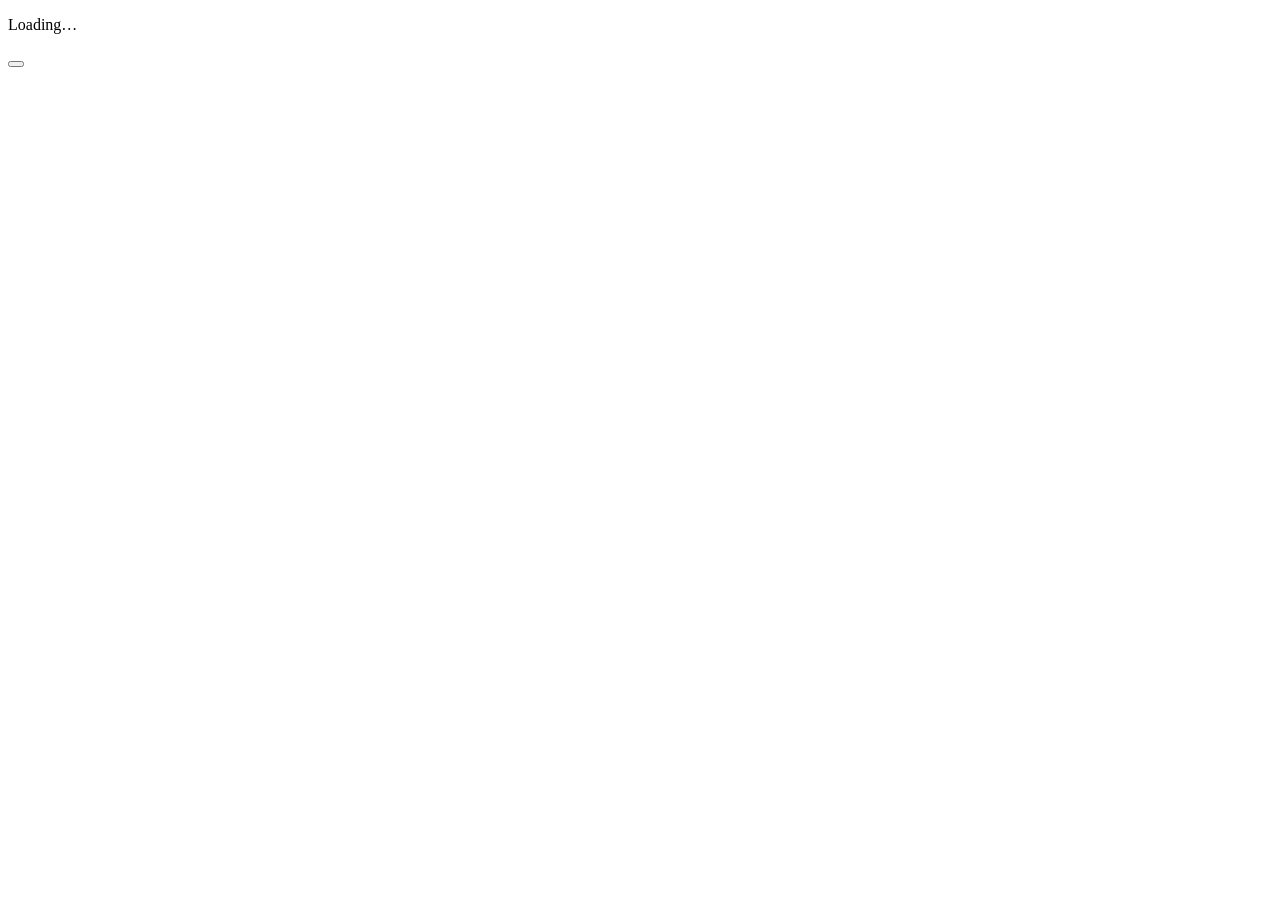
==== commit c95d0d22: "new ui studio for light users" ====
--- a/static/index.html
+++ b/static/index.html
@@ -2,253 +2,9 @@
 <html lang="en"><head><meta charset="utf-8">
 <meta name="viewport" content="width=device-width, initial-scale=1, viewport-fit=cover">
 <title>System · Progress</title>
-<link href="https://fonts.googleapis.com/css2?family=Rajdhani:wght@500;600;700&family=Inter:wght@400;500;600;700&display=swap" rel="stylesheet">
-<style>
-:root{color-scheme:dark;--bg:#060b1f;--tx:#e6efff;--mu:#7f93bd;--ac:#3b82ff;--hi:#7fb4ff;--ok:#38d6ff;--bad:#ff5d7a;--bd:rgba(70,140,255,.35);--gl:0 0 16px rgba(47,107,255,.2),inset 0 0 22px rgba(47,107,255,.06);box-sizing:border-box;padding-top:env(safe-area-inset-top,0px)}
-html{scroll-padding-top:env(safe-area-inset-top,0px)}
-*{box-sizing:border-box}
-body{margin:0;min-height:100vh;color:var(--tx);font:16px/1.4 system-ui,-apple-system,"Segoe UI",Roboto,sans-serif;background:radial-gradient(circle at 50% -10%,#14357a 0%,#080f2a 50%,#050914 100%) fixed;padding-bottom:calc(76px + env(safe-area-inset-bottom,0px))}
-main{max-width:760px;margin:0 auto;padding:12px}
-.card,.tile{background:linear-gradient(160deg,rgba(18,42,98,.65),rgba(7,15,40,.8));border:1px solid var(--bd);border-radius:0;padding:14px;margin:0 0 12px;box-shadow:var(--gl);color:var(--tx)}
-h3,h2{margin:0 0 8px;font-size:13px;letter-spacing:.14em;text-transform:uppercase;color:var(--hi);text-shadow:0 0 10px rgba(80,150,255,.7)}
-.mu,small{color:var(--mu)}small{display:block;font-size:12px}
-.big{font-size:44px;font-weight:800;line-height:1;text-shadow:0 0 16px rgba(80,150,255,.8)}
-.bar{position:relative;height:12px;background:rgba(80,130,230,.18);border-radius:999px;margin:8px 0;box-shadow:inset 0 1px 3px rgba(0,0,0,.45)}
-.bar i{display:block;height:100%;background:var(--pg,linear-gradient(90deg,#2563eb,#38d6ff));border-radius:999px;box-shadow:none;transition:width .25s}
-.bar b{position:absolute;top:-3px;bottom:-3px;width:2px;background:#fff;opacity:.7}
-.row{display:flex;align-items:center;justify-content:space-between;gap:10px;padding:9px 0;border-bottom:1px solid rgba(70,140,255,.15)}
-.row:last-child{border-bottom:0}
-label.row{cursor:pointer;justify-content:flex-start}label.row span{flex:1}
-input[type=checkbox]{width:22px;height:22px;accent-color:#38d6ff}
-.dn{text-decoration:line-through;color:var(--mu)}
-input,select,textarea,button{font:inherit;color:var(--tx)}
-input,select,textarea{background:rgba(5,12,35,.7);border:1px solid var(--bd);border-radius:0;padding:8px;min-width:0;width:100%}
-textarea{min-height:110px;resize:vertical;margin:4px 0 10px}
-.row input:not([type=checkbox]){width:auto}
-button{background:rgba(20,45,105,.6);border:1px solid var(--bd);border-radius:0;padding:8px 12px;cursor:pointer}
-button.pri,.on{background:var(--ac)!important;border-color:var(--ac)!important;color:#fff!important}
-.st{display:flex;gap:8px}.st button{flex:1}
-.hd{display:flex;align-items:center;justify-content:space-between;margin:2px 0 12px}.hd b{font-size:17px}
-.seg,.chips{display:flex;gap:6px;margin-bottom:12px;flex-wrap:wrap}.seg button{flex:1;text-transform:capitalize}.chips button{flex:1;padding:8px 4px}
-.tiles{display:grid;gap:12px}
-@media(min-width:700px){.tiles{grid-template-columns:repeat(3,1fr)}}
-.tile{text-align:left;width:100%;margin:0}
-.tile .ic{font-size:26px}.tile .pc{font-size:34px;font-weight:800;text-shadow:0 0 14px rgba(80,150,255,.8)}
-.lock{opacity:.55;border-style:dashed}
-.lv{font-size:26px;font-weight:800;letter-spacing:.1em;text-shadow:0 0 14px rgba(80,150,255,.9)}
-.cols{display:flex;gap:6px;align-items:flex-end}.col{flex:1;text-align:center}
-.cb{height:110px;background:rgba(80,130,230,.15);border-radius:0;display:flex;align-items:flex-end;overflow:hidden}.cb i{display:block;width:100%;background:linear-gradient(0deg,#2563eb,#38d6ff)}
-.grid{display:grid;grid-template-columns:repeat(4,1fr);gap:6px;text-align:center}.grid b{font-size:20px}
-.cal{display:grid;grid-template-columns:repeat(7,1fr);gap:4px;text-align:center}
-.cal div{aspect-ratio:1;border-radius:0;font-size:12px;display:flex;align-items:center;justify-content:center;background:rgba(80,130,230,.15)}.cal .h{background:none;aspect-ratio:auto;color:var(--mu)}
-.in{color:var(--ok)}.out{color:var(--bad)}
-.f{display:grid;grid-template-columns:1fr 1fr;gap:8px}.f .w{grid-column:1/3}
-nav{position:fixed;left:0;right:0;bottom:0;display:flex;align-items:center;gap:12px;background:rgba(6,11,31,.92);border-top:1px solid var(--bd);padding:6px 12px calc(6px + env(safe-area-inset-bottom,0px));z-index:10}
-.card,.tile{position:relative;border:1px solid rgba(80,150,255,.55)}
-.card::before,.tile::before{content:"";position:absolute;top:-1px;left:-1px;width:12px;height:12px;border-top:2px solid var(--ok);border-left:2px solid var(--ok);pointer-events:none}
-.card::after,.tile::after{content:"";position:absolute;bottom:-1px;right:-1px;width:12px;height:12px;border-bottom:2px solid var(--ok);border-right:2px solid var(--ok);pointer-events:none}
-body{font-family:"Rajdhani","Bahnschrift","Arial Narrow",system-ui,sans-serif;font-size:17px;font-weight:500}
-h3,h2{font-weight:700;letter-spacing:.18em}
-.tiles{grid-template-columns:repeat(3,1fr)!important;gap:8px}
-.tile{padding:10px 6px;text-align:center}.tile .ic{font-size:20px}.tile h2{font-size:11px;margin:2px 0 4px}.tile .pc{font-size:20px}
-.btn{display:inline-block;background:rgba(20,45,105,.6);border:1px solid var(--bd);padding:8px 12px;cursor:pointer;margin-top:6px}
-select{min-width:0}a{text-decoration:none}
-.tiles{grid-template-columns:repeat(5,1fr)!important;gap:6px}
-.tile{padding:8px 3px}.tile h2{font-size:10px;letter-spacing:.08em}.tile .pc{font-size:15px;white-space:nowrap}.tile small{font-size:10px}
-.sys{overflow:hidden}
-.sysrow{display:flex;gap:8px;align-items:center;justify-content:space-between;flex-wrap:wrap}.sysl{flex:1;min-width:150px}
-.rank{display:inline-block;font-size:34px;font-weight:800;line-height:1.1;border:2px solid var(--ok);padding:0 12px;color:var(--ok);text-shadow:0 0 14px #38d6ff;box-shadow:0 0 14px rgba(56,214,255,.5),inset 0 0 12px rgba(56,214,255,.25);animation:pulse 2.4s ease-in-out infinite}
-@keyframes pulse{50%{box-shadow:0 0 26px rgba(56,214,255,.9),inset 0 0 16px rgba(56,214,255,.4)}}
-.xpb i{position:relative;overflow:hidden}.xpb i::after{content:"";position:absolute;top:0;bottom:0;width:40%;background:linear-gradient(90deg,transparent,rgba(255,255,255,.7),transparent);animation:shine 2.2s linear infinite}
-@keyframes shine{from{left:-40%}to{left:100%}}
-.stats{display:grid;grid-template-columns:auto 1fr;gap:2px 12px;margin-top:8px;font-size:14px}.stats span{color:var(--mu);letter-spacing:.12em}
-.radar{filter:drop-shadow(0 0 6px rgba(56,214,255,.6))}
-#lvup{position:fixed;inset:0;display:none;align-items:center;justify-content:center;flex-direction:column;background:rgba(3,8,24,.88);z-index:20;font-size:38px;letter-spacing:.2em;color:var(--ok);text-shadow:0 0 24px #38d6ff;text-align:center}
-#lvup.on{display:flex}
-.cal button{aspect-ratio:1;padding:0;font-size:13px;background:rgba(80,130,230,.15);border:1px solid transparent}
-.cal button.has{background:rgba(59,130,255,.5);font-weight:700}.cal button.tod{text-decoration:underline}
-.cal button.sel{border-color:var(--ok);box-shadow:0 0 10px var(--ok)}
-.acc{padding:12px 14px}
-.acch{display:flex;width:100%;align-items:center;gap:10px;background:none;border:0;padding:0;text-align:left;cursor:pointer}
-.acch b{font-size:13px;letter-spacing:.14em;text-transform:uppercase;color:var(--hi);text-shadow:0 0 10px rgba(80,150,255,.7);font-weight:700}
-.acch .sm{margin-left:auto;color:var(--mu);font-size:13px;text-align:right}
-.acch .ar{color:var(--ok);width:14px;text-align:center}
-.accb{margin-top:10px}
-.sub{margin:0 0 8px 30px;padding:2px 0 2px 10px;border-left:2px solid rgba(70,140,255,.3)}
-.rl{display:flex;flex-wrap:wrap;gap:6px;margin:2px 0 6px}.rl a,.rl span{border:1px solid var(--bd);padding:2px 8px;font-size:13px;color:var(--ok)}.rl span{color:var(--mu)}
-.nrow{padding:4px 0;border:0;font-size:14px}
-.subt{display:block;background:none;border:0;padding:0 0 8px 30px;font-size:12px;color:var(--mu);cursor:pointer;text-align:left}
-
-/* ---- home reminder feed (plain messages, no boxes) ---- */
-.feed{margin:16px 2px 0}
-.feedh{font-size:12px;letter-spacing:.2em;text-transform:uppercase;color:var(--mu);margin:0 0 6px;text-shadow:0 0 8px rgba(80,150,255,.5)}
-.feedh::after{content:"_";color:var(--ok);margin-left:2px;animation:blink 1s steps(1) infinite}
-@keyframes blink{50%{opacity:0}}
-.msg{display:flex;align-items:baseline;gap:8px;width:100%;background:none;border:0;padding:5px 0 5px 12px;text-align:left;cursor:pointer;font-size:15px;line-height:1.3;position:relative}
-.msg::before{content:"";position:absolute;left:0;top:50%;width:5px;height:5px;background:currentColor;transform:translateY(-50%) rotate(45deg);box-shadow:0 0 8px currentColor}
-.msg .tg{font-size:11px;font-weight:700;letter-spacing:.16em;min-width:64px;flex:none}
-.msg .tx{color:var(--tx);opacity:.92}
-.msg.health{color:#ff7a93}.msg.college{color:#7fa6ff}.msg.self{color:#c99cff}.msg.ok{color:var(--ok);cursor:default}
-.msg.an{animation:msgin .45s both}
-@keyframes msgin{from{opacity:0;transform:translateX(-8px)}to{opacity:1;transform:none}}
-/* ---- stats: money bars ---- */
-.accb .card{border:0;box-shadow:none;background:none;padding:0;margin:0 0 10px}.accb .card::before,.accb .card::after{display:none}
-.cb.mb{gap:2px;padding:0 1px}.cb.mb i{width:auto;flex:1}
-.mb .mi{background:linear-gradient(0deg,#0e7490,#38d6ff)}.mb .mo{background:linear-gradient(0deg,#be123c,#ff5d7a)}
-.mcols{gap:2px;align-items:stretch}.mcols.wk{gap:6px}
-.mcols .col{min-width:0;padding:0;border:0!important;background:none!important;box-shadow:none!important;border-radius:0;display:flex;flex-direction:column;gap:3px;align-items:stretch;text-align:center}
-.mcols .col small{display:block;font-size:10px;line-height:1.25;white-space:nowrap;color:var(--mu)}
-.mcols .col small.pv{color:var(--tx)}.mcols .col small.in{color:var(--ok)}.mcols .col small.out{color:var(--bad)}body.neo .mcols .col small.in{color:var(--pos)}
-.mcols .cb{height:140px;width:100%}.mcols .cb.mb{gap:1px;padding:0}.mcols .cb i{min-height:0}
-.mcols .col.sel .cb{outline:2px solid var(--ac);outline-offset:1px}
-.qk{display:flex;gap:6px;align-items:center;flex-wrap:wrap;margin:0 0 6px}.qk span{font-size:12px;color:var(--mu);margin-right:2px}
-.qk button{padding:5px 10px;font-size:13px;border-radius:999px}.qk .qx{color:var(--bad)}
-.qh{display:block;color:var(--mu);font-size:11px;margin:0 0 10px}
-.mrd{margin:12px 0 2px;font-size:14px;min-height:20px;display:flex;gap:10px;align-items:baseline;flex-wrap:wrap}.mrd em{font-style:normal;color:var(--mu)}
-
-/* ---- home: boxes stay fixed, only the notice messages scroll ---- */
-.homewrap{display:flex;flex-direction:column;height:calc(100vh - 104px - env(safe-area-inset-top,0px) - env(safe-area-inset-bottom,0px));height:calc(100dvh - 104px - env(safe-area-inset-top,0px) - env(safe-area-inset-bottom,0px));overflow-y:auto;scrollbar-width:none}
-.homewrap::-webkit-scrollbar,.feedl::-webkit-scrollbar{display:none}
-.homefix{flex:none}
-.feed{flex:1 1 0;min-height:170px;display:flex;flex-direction:column;margin-top:10px}
-.feedl{flex:1;min-height:0;overflow-y:auto;overscroll-behavior:contain;-webkit-overflow-scrolling:touch;scrollbar-width:none;padding:16px 0 26px 8px;
- -webkit-mask-image:linear-gradient(to bottom,transparent 0,#000 16px,#000 calc(100% - 28px),transparent 100%);
- mask-image:linear-gradient(to bottom,transparent 0,#000 16px,#000 calc(100% - 28px),transparent 100%)}
-.feedh{margin-bottom:0;flex:none}
-/* ---- bottom bar with a menu button, and the left slide-in menu ---- */
-.mbtn,.hbtn{flex:none;width:48px;height:42px;display:flex;align-items:center;justify-content:center;padding:0;color:var(--ok);background:rgba(20,45,105,.5);border:1px solid var(--bd)}
-.bars i{display:block;width:20px;height:2px;margin:4px 0;background:currentColor;box-shadow:0 0 6px currentColor}
-.mcur{font-size:15px;letter-spacing:.16em;text-transform:uppercase;color:var(--hi);text-shadow:0 0 10px rgba(80,150,255,.7)}
-body.menuopen{overflow:hidden}
-#scrim{position:fixed;inset:0;width:100%;height:100%;padding:0;border:0;border-radius:0;background:rgba(3,8,24,0);-webkit-backdrop-filter:blur(0px);backdrop-filter:blur(0px);visibility:hidden;pointer-events:none;transition:background .3s ease,-webkit-backdrop-filter .3s ease,backdrop-filter .3s ease,visibility 0s linear .3s;z-index:40}
-#scrim.show{background:rgba(3,8,24,.34);-webkit-backdrop-filter:blur(var(--blur,11px)) saturate(125%);backdrop-filter:blur(var(--blur,11px)) saturate(125%);visibility:visible;pointer-events:auto;transition:background .3s ease,-webkit-backdrop-filter .3s ease,backdrop-filter .3s ease,visibility 0s}
-#drawer{position:fixed;top:0;bottom:0;left:0;width:min(80vw,300px);z-index:41;display:flex;flex-direction:column;overflow-y:auto;padding:calc(14px + env(safe-area-inset-top,0px)) 12px calc(14px + env(safe-area-inset-bottom,0px));background:linear-gradient(160deg,rgba(24,56,128,.52),rgba(7,15,40,.66));-webkit-backdrop-filter:blur(22px) saturate(150%);backdrop-filter:blur(22px) saturate(150%);border-right:1px solid var(--bd);box-shadow:0 0 40px rgba(47,107,255,.35),14px 0 40px rgba(0,0,0,.35);will-change:transform;transform:translateX(-102%);visibility:hidden;transition:transform .3s cubic-bezier(.2,.8,.2,1),visibility 0s linear .3s}
-#drawer.open{transform:none;visibility:visible;transition:transform .3s cubic-bezier(.2,.8,.2,1),visibility 0s}
-.dh{display:flex;align-items:center;justify-content:space-between;margin:0 0 10px 4px;font-size:12px;letter-spacing:.24em;color:var(--hi);text-shadow:0 0 8px rgba(80,150,255,.6)}
-.dx{padding:4px 10px;font-size:14px}
-.dit{display:flex;align-items:center;gap:12px;width:100%;padding:13px 12px;font-size:17px;text-align:left;color:var(--tx);background:none;border:0;border-left:3px solid transparent}
-.dit .ic{width:26px;text-align:center}
-.dit.cur{border-left-color:var(--ok);color:var(--ok);background:linear-gradient(90deg,rgba(56,214,255,.18),transparent);text-shadow:0 0 10px rgba(56,214,255,.8)}
-.dsep{height:1px;margin:10px 4px;background:linear-gradient(90deg,var(--bd),transparent)}
-.dgrp{margin:2px 0 4px 4px;font-size:11px;letter-spacing:.22em;color:var(--mu)}
-/* ---- UI options ---- */
-body.solid #drawer{background:linear-gradient(160deg,rgba(18,42,98,.98),rgba(7,15,40,.99));-webkit-backdrop-filter:none;backdrop-filter:none}
-body.nocorner .card::before,body.nocorner .card::after,body.nocorner .tile::before,body.nocorner .tile::after{display:none}
-body.noanim *,body.noanim *::before,body.noanim *::after{animation:none!important;transition:none!important}
-@supports not ((backdrop-filter:blur(1px)) or (-webkit-backdrop-filter:blur(1px))){#scrim.show{background:rgba(3,8,24,.72)}#drawer{background:linear-gradient(160deg,rgba(18,42,98,.98),rgba(7,15,40,.99))}}
-
-/* ===================== SOFT UI THEME (body.neo) : light + dark (body.dk) ===================== */
-body.neo{--bg:#ebebec;--sf:#f2f2f3;--tx:#1c1c1e;--mu:#7d7f88;--hi:#1c1c1e;--ac:#2f7cf6;--ok:#2f7cf6;--bad:#e5484d;--pos:#1f9d6b;--bd:rgba(0,0,0,.09);--ins:rgba(0,0,0,.045);--grey:#a4a5ac;--gtx:#1c1c1e;--shd:rgba(0,0,0,.15);--shl:rgba(255,255,255,.95);--glass:rgba(242,242,244,.72);--scr:rgba(130,132,140,.3);--ch:#d6455d;--cc:#3a62d8;--cs:#8a4fd8;
- --raise:7px 8px 18px var(--shd),-6px -6px 14px var(--shl);--raise-s:3px 4px 9px var(--shd),-3px -3px 8px var(--shl);--inset:inset 3px 3px 7px var(--shd),inset -3px -3px 7px var(--shl);
- background:var(--bg);color:var(--tx);font-family:Inter,system-ui,-apple-system,"Segoe UI",Roboto,sans-serif;font-size:16px;font-weight:500}
-body.neo.dk{--bg:#23252a;--sf:#2b2e34;--tx:#ececee;--mu:#9a9da7;--hi:#ececee;--ac:#4d8fff;--ok:#4d8fff;--bad:#ff6b73;--pos:#3ddc97;--bd:rgba(255,255,255,.09);--ins:rgba(0,0,0,.28);--grey:#5b5e68;--gtx:#fff;--shd:rgba(0,0,0,.55);--shl:rgba(255,255,255,.045);--glass:rgba(38,40,46,.72);--scr:rgba(0,0,0,.5);--ch:#ff7a93;--cc:#7fa6ff;--cs:#c99cff}
-body.neo h3,body.neo h2,body.neo .acch b{color:var(--tx);text-shadow:none;text-transform:none;letter-spacing:0;font-weight:600}
-body.neo h3,body.neo .acch b{font-size:16px}
-body.neo .tile h2{font-size:11px;margin:2px 0 4px}
-body.neo .big,body.neo .lv,body.neo .tile .pc,body.neo .mcur,body.neo .dh,body.neo .feedh{text-shadow:none}
-body.neo .mcur{color:var(--tx);letter-spacing:.06em;font-weight:600}
-body.neo .stats span{letter-spacing:.06em}
-body.neo .card,body.neo .tile{background:var(--sf);border:0;border-radius:22px;box-shadow:var(--raise);color:var(--tx)}
-body.neo .tile{border-radius:18px;box-shadow:var(--raise-s);padding:10px 2px}
-body.neo .tile:active{box-shadow:var(--inset)}
-body.neo .card::before,body.neo .card::after,body.neo .tile::before,body.neo .tile::after{display:none}
-body.neo .accb .card{background:none;box-shadow:none;border-radius:0;padding:0;margin:0 0 10px}
-body.neo .lock{opacity:.55}
-body.neo .acch .ar{color:var(--mu)}
-body.neo .row{border-bottom-color:var(--bd)}
-body.neo .sub{border-left-color:var(--bd)}
-body.neo .rl a,body.neo .rl span{border:0;border-radius:999px;box-shadow:var(--raise-s);padding:3px 11px;background:var(--sf)}
-:where(body.neo) button,body.neo .btn{background:var(--sf);border:0;border-radius:999px;padding:9px 16px;color:var(--tx);font-weight:500;box-shadow:var(--raise-s);transition:box-shadow .15s,background .15s}
-body.neo .btn{display:inline-block}
-:where(body.neo) button:active,body.neo .btn:active{box-shadow:var(--inset)}
-body.neo button.pri,body.neo .on{background:var(--grey)!important;border-color:transparent!important;color:var(--gtx)!important;box-shadow:none!important}
-body.neo .acch,body.neo .subt,body.neo .msg,body.neo .dit{box-shadow:none;border-radius:0}
-body.neo .acch,body.neo .subt,body.neo .msg{background:none}
-body.neo .mbtn,body.neo .hbtn{width:48px;height:42px;border-radius:14px;background:var(--sf);border:0;box-shadow:var(--raise-s);color:var(--tx)}
-body.neo .bars i{box-shadow:none}
-body.neo .hd button{padding:6px 14px}
-body.neo input:not([type=checkbox]),body.neo select{background:transparent;border:0;border-radius:999px;box-shadow:var(--inset);padding:9px 16px;color:var(--tx)}
-body.neo textarea{background:transparent;border:0;border-radius:20px;box-shadow:var(--inset);padding:12px 16px;color:var(--tx)}
-body.neo input:focus-visible,body.neo select:focus-visible,body.neo textarea:focus-visible,body.neo button:focus-visible{outline:2px solid var(--ac);outline-offset:2px}
-body.neo input[type=checkbox]{-webkit-appearance:none;appearance:none;width:24px;height:24px;flex:none;margin:0;border-radius:50%;background:var(--sf);box-shadow:var(--raise-s);display:grid;place-items:center;cursor:pointer}
-body.neo input[type=checkbox]:checked{background:var(--grey);box-shadow:var(--raise-s)}
-body.neo input[type=checkbox]:checked::after{content:"";width:6px;height:11px;border:solid #fff;border-width:0 2.5px 2.5px 0;transform:rotate(45deg) translate(-1px,-1px)}
-body.neo .bar{height:12px;border-radius:999px;background:var(--ins);box-shadow:var(--inset);margin:10px 0}
-body.neo .bar i{border-radius:999px;background:var(--pg);box-shadow:none}
-body.neo .bar i::after,body.neo .xpb i::after{display:none}
-body.neo .bar b{background:var(--mu);opacity:.8}
-body.neo .cb{background:var(--ins);border-radius:12px;box-shadow:var(--inset)}
-body.neo .cb i{background:linear-gradient(0deg,#2f7cf6,#7fb2ff)!important;border-radius:8px 8px 0 0}
-body.neo .cb.mb .mi{background:linear-gradient(0deg,#1f9d6b,#5fd8a8)!important}
-body.neo .cb.mb .mo{background:linear-gradient(0deg,#e5484d,#ff8f93)!important}
-body.neo .cal div,body.neo .cal button{border-radius:10px}
-body.neo .cal button.sel{border-color:transparent;box-shadow:0 0 0 2px var(--ac)}
-body.neo .in{color:var(--pos)}
-body.neo .rank{margin:6px 0 8px 4px;border:0;border-radius:14px;background:var(--sf);color:var(--ac);text-shadow:none;box-shadow:var(--raise-s);animation:none}
-body.neo .radar{filter:none}
-body.neo .radar polygon{stroke:var(--bd)}
-body.neo .radar text{fill:var(--mu)}
-body.neo .radar polygon:last-of-type{fill:rgba(47,124,246,.22);stroke:var(--ac)}
-body.neo .msg.health{color:var(--ch)}body.neo .msg.college{color:var(--cc)}body.neo .msg.self{color:var(--cs)}body.neo .msg.ok{color:var(--ok)}
-body.neo .msg::before{box-shadow:none}
-body.neo nav{background:var(--glass);-webkit-backdrop-filter:blur(18px);backdrop-filter:blur(18px);border-top:0;box-shadow:0 -4px 16px var(--shd)}
-body.neo #scrim.show{background:var(--scr)}
-body.neo #drawer{background:var(--glass);border-right:0;border-radius:0 26px 26px 0;box-shadow:10px 0 32px var(--shd)}
-body.neo.solid #drawer{background:var(--sf);-webkit-backdrop-filter:none;backdrop-filter:none}
-body.neo .dh{color:var(--mu)}
-body.neo .dit{border-left:0;border-radius:16px;margin:2px 0;color:var(--tx);background:none;box-shadow:none}
-body.neo .dit.cur{background:var(--grey);color:var(--gtx);text-shadow:none}
-body.neo .dgrp{color:var(--mu)}
-body.neo #lvup{background:var(--glass)!important;-webkit-backdrop-filter:blur(14px);backdrop-filter:blur(14px);color:var(--ac);text-shadow:none}
-
-:root{--pg:linear-gradient(90deg,#2563eb,#38d6ff);--pgs:linear-gradient(90deg,#be123c,#ff5d7a)}
-body.neo{--pg:#0f5c5c;--pgs:#d6455d}
-body.neo.dk{--pg:#2fb3a6;--pgs:#ff6b73}
-.lp{margin:0 0 12px}.lp:last-child{margin-bottom:0}
-.lph{display:flex;justify-content:space-between;align-items:baseline;gap:10px;font-size:14px}
-.lph>span{min-width:0;overflow:hidden;text-overflow:ellipsis;white-space:nowrap}
-.lph>b{font-weight:600;white-space:nowrap}.lph em{font-style:normal;color:var(--mu)}
-.lp .bar{margin:5px 0 0}.lp .bar+.bar{margin-top:4px}
-body .bar i.s{background:var(--pgs)}
-.lg{margin:8px 0 0}
-.txs{margin:2px 0 10px}
-.txsum{font-size:12px;color:var(--mu);margin:0 0 8px}
-.txc{display:flex;gap:6px;overflow-x:auto;margin:0 0 10px;padding:2px 2px 6px;scrollbar-width:none}
-.txc::-webkit-scrollbar{display:none}.txc button{flex:none;padding:6px 12px;font-size:14px}
-.txg{margin:0 0 14px}.txg:last-child{margin-bottom:0}
-.txd{display:flex;justify-content:space-between;font-size:13px;color:var(--mu);padding:2px 2px 6px;border-bottom:1px solid var(--bd)}
-.tx{display:flex;align-items:center;gap:10px;padding:9px 0;border-bottom:1px solid var(--bd)}
-.txi{flex:none;width:34px;height:34px;display:grid;place-items:center;border-radius:50%;background:rgba(80,130,230,.16);font-size:16px}
-.txm{flex:1;min-width:0;display:flex;flex-direction:column}
-.txm b{overflow:hidden;text-overflow:ellipsis;white-space:nowrap;font-weight:600}
-.txa{flex:none;white-space:nowrap}
-.txx{flex:none;min-width:34px;padding:4px 10px;font-size:13px}
-body.neo .txi{background:var(--ins);box-shadow:var(--inset)}
-.hbtn{margin-left:auto;color:var(--ok)}
-.hbtn svg{width:22px;height:22px;fill:none;stroke:currentColor;stroke-width:2;stroke-linecap:round;stroke-linejoin:round}
-body.neo .hbtn{color:var(--tx)}
-
-/* ---- new features: per-item streak, heatmap, mood, digest, on-this-day, pause ---- */
-.fire{font-size:12px;color:#ff9a3c;margin-left:6px;white-space:nowrap}
-body.neo .fire{color:#e07c1c}
-.heat{display:grid;grid-template-columns:repeat(53,1fr);gap:2px;margin:10px 0 4px;overflow-x:auto}
-.heat div{aspect-ratio:1;min-width:3px;border-radius:2px;background:rgba(80,130,230,.1)}
-.heat .hm-1{background:rgba(56,214,255,.25)}
-.heat .hm-2{background:rgba(56,214,255,.5)}
-.heat .hm-3{background:rgba(56,214,255,.78)}
-.heat .hm-4{background:#38d6ff}
-body.neo .heat div{background:var(--ins);border-radius:3px}
-body.neo .heat .hm-1{background:color-mix(in srgb,var(--ac) 25%,var(--ins))}
-body.neo .heat .hm-2{background:color-mix(in srgb,var(--ac) 50%,var(--ins))}
-body.neo .heat .hm-3{background:color-mix(in srgb,var(--ac) 75%,var(--ins))}
-body.neo .heat .hm-4{background:var(--ac)}
-.me{display:flex;gap:4px;margin:4px 0 6px}
-.me button{flex:1;padding:6px 2px;font-size:16px;background:rgba(80,130,230,.1);border:1px solid var(--bd);border-radius:0}
-.me button.on{background:var(--ac);border-color:var(--ac);color:#fff}
-.digest{white-space:pre-wrap;font-family:ui-monospace,SFMono-Regular,monospace;font-size:12.5px;background:rgba(5,12,35,.7);padding:10px;border:1px solid var(--bd);margin:8px 0;word-break:break-word;line-height:1.5}
-body.neo .digest{background:var(--ins);border:0;border-radius:12px;box-shadow:var(--inset)}
-.paused{display:inline-block;background:rgba(255,93,122,.15);color:var(--bad);border:1px solid var(--bad);padding:1px 8px;font-size:11px;letter-spacing:.15em;margin-left:8px;vertical-align:middle}
-</style></head>
+<link href="https://fonts.googleapis.com/css2?family=Rajdhani:wght@500;600;700&family=Inter:wght@400;500;600;700&family=Space+Grotesk:wght@500;600;700&family=Source+Sans+3:wght@400;500;600;700&display=swap" rel="stylesheet">
+<link rel="stylesheet" href="/styles.css">
+</head>
 <body>
 <main id="v"><p class="mu">Loading…</p></main>
 <nav id="nav"></nav>
@@ -256,629 +12,5 @@
 <aside id="drawer" role="dialog" aria-label="Menu"></aside>
 <div id="lvup"></div>
 <div id="off" style="display:none;position:fixed;left:0;right:0;top:0;background:#7a1730;color:#fff;text-align:center;padding:4px;font-size:13px;z-index:9">Server offline. Changes will save when it is back.</div>
-<script>
-const $=s=>document.querySelector(s);
-const esc=s=>String(s).replace(/[&<>"]/g,c=>({'&':'&amp;','<':'&lt;','>':'&gt;','"':'&quot;'}[c]));
-const iso=d=>d.getFullYear()+'-'+String(d.getMonth()+1).padStart(2,'0')+'-'+String(d.getDate()).padStart(2,'0');
-const parse=s=>{const[a,b,c]=s.split('-').map(Number);return new Date(a,b-1,c)};
-const addD=(s,n)=>{const d=parse(s);d.setDate(d.getDate()+n);return iso(d)};
-const shiftMon=(m,n)=>{const[y,mo]=m.split('-').map(Number);return iso(new Date(y,mo-1+n,1)).slice(0,7)};
-const fmt=n=>'₹'+Math.round(n).toLocaleString('en-IN');
-const uid0=()=>Math.random().toString(36).slice(2,8);
-const DAYS=['sun','mon','tue','wed','thu','fri','sat'],ORDER=['mon','tue','wed','thu','fri','sat','sun'],DN={sun:'Sunday',mon:'Monday',tue:'Tuesday',wed:'Wednesday',thu:'Thursday',fri:'Friday',sat:'Saturday'};
-let cur=iso(new Date()),tab='home',rng='week',mon=cur.slice(0,7),store=null,editing=false,editDay='mon';
-const S={s:null,days:{},money:{},p:{}};
-const DEF=()=>{const ex={},fd={};DAYS.forEach(k=>{ex[k]=k=='sun'?['Rest']:['Warm-up','Workout','Stretch'];fd[k]=['Breakfast','Lunch','Snack','Dinner']});return{wake:'05:30',sleep:'22:00',wmin:2,wmax:3,protein:100,budget:0,ex,fd}};
-const dk=d=>DAYS[parse(d).getDay()];
-const isRest=l=>l.length>0&&/^rest/i.test(l[0]);
-const tm=t=>{const[h,m]=t.split(':').map(Number);return(h%12||12)+':'+String(m).padStart(2,'0')+(h<12?' AM':' PM')};
-const lines=v=>v.split('\n').map(x=>x.trim()).filter(Boolean);
-
-async function init(){try{const r=await fetch('/api/ping');store=r.ok}catch(e){}
-  A={upload:async f=>{const r=await fetch('/api/files',{method:'POST',headers:{'Content-Type':f.type||'application/pdf','X-Filename':encodeURIComponent(f.name)},body:f});if(!r.ok)throw new Error('upload');return r.json()},delete:id=>fetch('/api/files/'+id,{method:'DELETE'})}}
-async function load(n,def){let err=null;
-  try{const r=await fetch('/api/doc/'+n);if(r.status==404)return def;if(r.ok)return await r.json();err=r.status}catch(e){}
-  try{const v=localStorage.getItem('lt:'+n);if(v){if(err&&err>=500)console.warn('load('+n+'): server '+err+', using cached copy');return JSON.parse(v)}return def}catch(e){return def}}
-const timers={},pend={};
-function banner(){const b=$('#off');if(b)b.style.display=Object.keys(pend).length?'block':'none'}
-function flush(){Object.keys(pend).forEach(n=>{const o=pend[n];fetch('/api/doc/'+n,{method:'PUT',headers:{'Content-Type':'application/json'},body:JSON.stringify(o)}).then(r=>{if(!r.ok)throw 0;if(pend[n]===o)delete pend[n];banner()}).catch(banner)});banner()}
-function save(n,o){try{localStorage.setItem('lt:'+n,JSON.stringify(o))}catch(e){}pend[n]=o;clearTimeout(timers[n]);timers[n]=setTimeout(flush,400)}
-setInterval(()=>{if(Object.keys(pend).length)flush()},5000);
-document.addEventListener('visibilitychange',()=>{if(document.hidden){Object.keys(timers).forEach(k=>clearTimeout(timers[k]));flush()}});
-
-// ---- days are sharded by month (days-YYYY-MM). Loader + migration -----------
-const ensureDayMon=async m=>{if(S.days[m])return;S.days[m]=(await load('days-'+m,{days:{}})).days||{}};
-const saveDays=m=>save('days-'+m,{days:S.days[m]});
-const day=d=>((S.days[d.slice(0,7)]||{})[d])||{};
-function setDay(d,p){const m=d.slice(0,7);S.days[m]=S.days[m]||{};const o=S.days[m][d]||{done:{}};if(!o.done)o.done={};S.days[m][d]=Object.assign(o,p);saveDays(m)}
-
-async function migrateDayShards(){
-  if(S.s&&S.s.dv===2)return;
-  let names=[];
-  try{const r=await fetch('/api/docs');if(r.ok)names=await r.json()}catch(e){}
-  const years=names.filter(n=>/^days-\d{4}$/.test(n)).map(n=>n.slice(5));
-  for(const y of years){
-    let old=null;
-    try{const r=await fetch('/api/doc/days-'+y);if(r.ok)old=await r.json()}catch(e){}
-    if(!old||!old.days)continue;
-    const byMonth={};
-    for(const d in old.days){const m=d.slice(0,7);(byMonth[m]=byMonth[m]||{days:{}}).days[d]=old.days[d]}
-    for(const m in byMonth){
-      let existing=null;
-      try{const r=await fetch('/api/doc/days-'+m);if(r.ok)existing=await r.json()}catch(e){}
-      const merged=existing&&existing.days?Object.assign({},existing.days,byMonth[m].days):byMonth[m].days;
-      try{await fetch('/api/doc/days-'+m,{method:'PUT',headers:{'Content-Type':'application/json'},body:JSON.stringify({days:merged})})}catch(e){}
-    }
-  }
-  S.s.dv=2;saveSet();
-}
-
-async function loadAllDayMonths(){
-  let names=[];
-  try{const r=await fetch('/api/docs');if(r.ok)names=await r.json()}catch(e){}
-  const months=names.filter(n=>/^days-\d{4}-\d{2}$/.test(n)).map(n=>n.slice(5));
-  const seen=new Set(months);
-  for(let i=0;i<18;i++){const d=addD(cur,-i*30);const m=d.slice(0,7);if(!seen.has(m)){months.push(m);seen.add(m)}}
-  for(const m of months)await ensureDayMon(m);
-}
-
-const ensureMon=async m=>{if(!S.money[m]){S.money[m]=(await load('money-'+m,{items:[]})).items||[];
-  let fx=false;S.money[m].forEach(i=>{if(i.id==null||i.id===''){i.id=uid0()+uid0();fx=true}});if(fx)saveMoney(m)}};
-const saveMoney=m=>save('money-'+m,{items:S.money[m]}),saveSet=()=>save('health',S.s);
-
-// ---- plan cache (bug #13) ---------------------------------------------------
-let _planCache=null;
-function plan(d){
-  if(_planCache&&_planCache.has(d))return _planCache.get(d);
-  const r=_plan(d);
-  if(!_planCache)_planCache=new Map();
-  _planCache.set(d,r);
-  return r;
-}
-function _plan(d){const P=dp(d),f=day(d).fz,T=f||tg(d),ex=P.ex||[],rest=isRest(ex);
-  return{wake:T.wake,sleep:T.sleep,wmin:T.wmin,wmax:T.wmax,protein:T.protein,rest,ex:rest?[]:ex,fd:P.fd||[],study:P.study||[],self:P.self||[],td:P.td||[]}}
-
-function legacyPlan(d){const s=S.s,k=dk(d),ex=s.ex[k]||[],rest=!ex.length||/^rest/i.test(ex[0]);
-  return{wake:s.wake,sleep:s.sleep,wmin:s.wmin,wmax:s.wmax,protein:s.protein,rest,ex:rest?[]:ex.slice(),fd:(s.fd[k]||[]).slice(),
-    study:((S.c.plan||{})[k]||[]).map(i=>({s:i.s,h:i.h,nm:(sub(i.s)||{}).n||i.nm||''})),
-    self:S.f.topics.filter(x=>((x.sch||{})[k]||{}).h>0).map(x=>({id:x.id,n:x.n,h:x.sch[k].h,at:x.sch[k].at||''}))}}
-
-function freezeSync(){const t=iso(new Date());for(const mm in S.days){const all=S.days[mm];let ch=false;for(const d in all)if(d<t&&!all[d].fz){all[d].fz=legacyPlan(d);ch=true}if(ch)saveDays(mm)}}
-function items(d){const P=plan(d);return[{k:'wake'},{k:'sleep'},...P.ex.map(t=>({k:'e:'+t})),...P.fd.map(t=>({k:'f:'+t}))]}
-function pct(d){
-  const x=day(d);
-  if(x.pause)return 100;              // paused days always count as a full day for streak
-  const dn=x.done||{},it=items(d),P=plan(d);
-  const wm=P.wmin>0?1:0;
-  const wd=P.wmin>0&&((x.water||0)>=P.wmin)?1:0;
-  const denom=it.length+wm;
-  if(!denom)return 0;
-  return Math.round(100*(it.filter(i=>dn[i.k]).length+wd)/denom)
-}
-const STREAK_AT=75;
-function streak(){let d=cur,n=0;if(pct(d)<STREAK_AT)d=addD(d,-1);while(n<400&&pct(d)>=STREAK_AT){n++;d=addD(d,-1)}return n}
-function itemStreak(key){let d=cur,n=0;while(n<60&&(day(d).done||{})[key]){n++;d=addD(d,-1)}return n}
-function xp(){let x=0;for(const mm in S.days)for(const d in S.days[mm]){const o=S.days[mm][d];x+=(Object.values(o.done||{}).filter(Boolean).length+Object.values(o.sdone||{}).filter(Boolean).length+Object.values(o.pdone||{}).filter(Boolean).length+Object.values(o.tdone||{}).filter(Boolean).length)*10;if((o.water||0)>=plan(d).wmin)x+=10}return x}
-const sum=(it,t)=>it.filter(i=>i.t==t).reduce((a,i)=>a+i.a,0);
-
-const lbar=(l,r,p,c)=>`<div class="lp"><div class="lph"><span>${l}</span><b>${r}</b></div><div class="bar"><i${c?` class="${c}"`:''} style="width:${Math.max(0,Math.min(100,p||0))}%"></i></div></div>`;
-const mon3=m=>new Date(2000,m-1,1).toLocaleDateString('en',{month:'short'});
-
-const chk=(k,l,dn)=>`<label class="row"><input type="checkbox" data-act="chk" data-k="${esc(k)}" ${dn[k]?'checked':''}><span class="${dn[k]?'dn':''}">${esc(l)}</span></label>`;
-const chkSt=(k,l,dn)=>`<label class="row"><input type="checkbox" data-act="chk" data-k="${esc(k)}" ${dn[k]?'checked':''}><span class="${dn[k]?'dn':''}">${esc(l)}<span class="fire">🔥 ${itemStreak(k)}d</span></span></label>`;
-function meter(k,l,u,steps,v,goal,min){const g=goal>0?goal:1;const p=Math.min(100,Math.round(100*v/g));
-  return `<div class="row" style="border:0;padding-bottom:0"><span>${l}</span><span class="mu">${+v.toFixed(2)} / ${goal} ${u}</span></div><div class="bar"><i style="width:${p}%"></i>${min?`<b style="left:${Math.min(100,100*min/g)}%"></b>`:''}</div><div class="st">${steps.map(s=>`<button data-act="step" data-k="${k}" data-s="${s}">${s>0?'+':'−'} ${Math.abs(s)}</button>`).join('')}</div>`}
-
-function dstat(d){const x=day(d),dn=x.done||{},P=plan(d),fr=(a,pre)=>a.length?a.filter(t=>dn[pre+t]).length/a.length:null,foods=fr(P.fd,'f:'),w=P.wmin>0&&((x.water||0)>=P.wmin)?1:0,sp=planSum(d),se=selfPlan(d);
-  return{str:P.rest?null:fr(P.ex,'e:'),vit:foods==null?w:(foods+w)/2,agi:(['wake','sleep'].filter(k=>dn[k]).length)/2,int:sp.t?sp.d/sp.t:null,sen:se.t?se.d/se.t:null}}
-function statusBox(){const X=xp(),lv=Math.floor(X/200)+1,ps=[...Array(7)].map((_,i)=>dstat(addD(cur,i-6)));
-  const av=k=>{const v=ps.map(o=>o[k]).filter(z=>z!=null);return v.length?Math.round(100*v.reduce((a,b)=>a+b,0)/v.length):0};
-  const st=[['STR',av('str')],['VIT',av('vit')],['AGI',av('agi')],['INT',av('int')],['SEN',av('sen')]],rank=lv>=30?'S':lv>=20?'A':lv>=15?'B':lv>=10?'C':lv>=5?'D':'E';
-  const R=62,C=80,pt=(i,v)=>{const a=(-90+i*72)*Math.PI/180;return[(C+R*v*Math.cos(a)).toFixed(1),(C+R*v*Math.sin(a)).toFixed(1)]};
-  const poly=st.map((q,i)=>pt(i,Math.max(.06,q[1]/100)).join(',')).join(' '),grid=[.33,.66,1].map(g=>`<polygon points="${st.map((_,i)=>pt(i,g).join(',')).join(' ')}" fill="none" stroke="rgba(80,150,255,.3)"/>`).join(''),
-    ax=st.map((q,i)=>{const[a,b]=pt(i,1.3);return `<text x="${a}" y="${b}" fill="#7fb4ff" font-size="10" text-anchor="middle" dominant-baseline="middle">${q[0]}</text>`}).join('');
-  return `<div class="card sys"><small>SYSTEM · PLAYER STATUS</small><div class="sysrow"><div class="sysl"><div class="rank">${rank}</div> <small style="display:inline">RANK</small><div class="lv">LEVEL ${lv}</div><div class="bar xpb"><i style="width:${(X%200)/2}%"></i></div><small>${X%200} / 200 XP · ${streak()} day streak</small>
-  <div class="stats">${st.map(q=>`<span>${q[0]}</span><b>${q[1]}</b>`).join('')}</div></div>
-  <svg viewBox="-14 -14 188 188" width="150" height="150" class="radar">${grid}${ax}<polygon points="${poly}" fill="rgba(56,214,255,.28)" stroke="#38d6ff" stroke-width="1.5"/></svg></div><small>Stats = your last 7 days up to this date</small></div>`}
-function lvCheck(){const lv=Math.floor(xp()/200)+1;let o=0;try{o=+localStorage.getItem('lt:lv')||0;if(lv>o)localStorage.setItem('lt:lv',lv)}catch(e){}
-  if(o&&lv>o){const e=$('#lvup');e.innerHTML='LEVEL UP!<small style="font-size:16px;letter-spacing:.2em">LEVEL '+lv+'</small>';e.classList.add('on');setTimeout(()=>e.classList.remove('on'),2800)}}
-function plannedAhead(){const t=iso(new Date());let n=0;for(const y in S.p)for(const d in S.p[y])if(d>=t&&hasP(S.p[y][d]))n++;return n}
-function onThisDay(){
-  const parts=[];
-  [365,730,1095].forEach(n=>{const d=addD(cur,-n);const x=day(d);
-    if(x&&(Object.keys(x).length)){const p=pct(d);parts.push(`<div class="row nrow"><span>${n==365?'1 year':n==730?'2 years':'3 years'} ago · ${sd2(d)}</span><span class="mu">Health ${p}%${x.water?` · ${+x.water.toFixed(1)}L`:''}</span></div>`)} });
-  if(!parts.length)return '';
-  return `<div class="card"><h3>On this day</h3>${parts.join('')}</div>`;
-}
-function vHome(){const p=pct(cur),x=day(cur),pl=plan(cur),td=pl.td,tn=x.tdone||{};
-  return '<div class="homewrap"><div class="homefix">'+statusBox()+`<div class="tiles">
-  <button class="tile" data-act="go" data-t="health"><div class="ic">❤️</div><h2>Health</h2><div class="pc">${p}%</div><small>${+(x.water||0).toFixed(1)}/${pl.wmax} L</small></button>
-  <button class="tile" data-act="go" data-t="college">${colTile()}</button>
-  <button class="tile" data-act="go" data-t="self">${selfTile()}</button>
-  <button class="tile" data-act="go" data-t="plan"><div class="ic">🗓️</div><h2>Plan</h2><div class="pc">${plannedAhead()}</div><small>days ahead</small></button>
-  <button class="tile" data-act="go" data-t="money"><div class="ic">💰</div><h2>Money</h2><div class="pc">${fmtC(moneyBal(cur.slice(0,7)))}</div><small>${moneyLeft()}</small></button></div>`
-  +(td.length?`<div class="card" style="margin-top:12px"><h3>Tasks · ${dlabel(cur)}</h3>${td.map(t=>`<label class="row"><input type="checkbox" data-act="tkd" data-t="${esc(t)}" ${tn[t]?'checked':''}><span class="${tn[t]?'dn':''}">${esc(t)}</span></label>`).join('')}</div>`:'')+'</div>'+homeFeed()+onThisDay()+'</div>'}
-
-/* ---- home: remaining-task reminders (messages, not boxes) ---- */
-let fa=true;
-function homeFeed(){const x=day(cur),dn=x.done||{},P=plan(cur),L=[],add=(g,t)=>L.push({g,t});
-  if(!dn.wake)add('health','Wake up at '+tm(P.wake));
-  P.ex.filter(t=>!dn['e:'+t]).forEach(t=>add('health','Exercise · '+t));
-  P.fd.filter(t=>!dn['f:'+t]).forEach(t=>add('health','Meal · '+t));
-  const w=x.water||0;if(P.wmin>0&&w<P.wmin)add('health','Water · '+(+(P.wmin-w).toFixed(2))+' L more to reach '+P.wmin+' L');
-  const pr=x.protein||0;if(P.protein>0&&pr<P.protein)add('health','Protein · '+(+(P.protein-pr).toFixed(1))+' g left');
-  if(!dn.sleep)add('health','Sleep by '+tm(P.sleep));
-  const sp=planSum(cur);sp.pl.filter(i=>!sp.sd[i.s]).forEach(i=>add('college','Study · '+(i.nm||'Deleted subject')+' · '+i.h+'h'));
-  S.c.subs.filter(u=>u.bl!=2&&asgLeft(u)>0).forEach(u=>add('college','Assignments · '+u.n+' · '+asgLeft(u)+' left'));
-  S.c.subs.filter(u=>u.bl==1).forEach(u=>add('college','Backlog to clear · '+u.n));
-  const se=selfPlan(cur);se.it.filter(i=>!se.dn[i.id]).forEach(i=>add('self',i.n+' · '+i.h+'h'+(i.at?' at '+tm(i.at):'')));
-  S.f.topics.forEach(t=>{const n=(t.notes||[]).filter(z=>!z.d).length;if(n)add('self','Revise · '+t.n+' · '+n+' missed note'+(n>1?'s':''))});
-  const tag={health:'HEALTH',college:'COLLEGE',self:'SELF'},an=fa;fa=false;
-  return `<div class="feed"><div class="feedh">System notice · ${L.length?L.length+' pending':'all clear'}</div><div class="feedl">`
-  +(L.length?L.map((m,i)=>`<button class="msg ${m.g}${an?' an':''}" data-act="go" data-t="${m.g}" style="animation-delay:${Math.min(i,14)*45}ms"><span class="tg">${tag[m.g]}</span><span class="tx">${esc(m.t)}</span></button>`).join(''):`<div class="msg ok${an?' an':''}"><span class="tg">CLEAR</span><span class="tx">Nothing pending. Rest well.</span></div>`)+`</div></div>`}
-
-function vHealth(){const x=day(cur),s=plan(cur),dn=x.done||{},p=pct(cur),w=x.water||0,
-  nd=(a,pre)=>a.filter(t=>dn[pre+t]).length;
-  const paused=!!x.pause;
-  return `<div class="card"><small>HEALTH · DAILY QUEST</small><div class="big">${p}%${paused?'<span class="paused">PAUSED</span>':''}</div><div class="bar"><i style="width:${p}%"></i></div><small>${dlabel(cur)}</small></div>`
-  +acc('h-routine','Routine',`${['wake','sleep'].filter(k=>dn[k]).length}/2 done`,`${chk('wake','Wake up at '+tm(s.wake),dn)}<div class="row"><span class="mu">Actual wake-up time</span><input type="time" data-act="wake" value="${x.wake||''}"></div>${chk('sleep','Sleep by '+tm(s.sleep),dn)}`)
-  +acc('h-water','Water',`${w>=s.wmin&&s.wmin>0?'✓ ':''}${+w.toFixed(2)} / ${s.wmax} L`,meter('water','Water ('+s.wmin+' to '+s.wmax+' L a day)','L',[-0.25,0.25,0.5],w,s.wmax,s.wmin))
-  +acc('h-ex','Exercise',s.rest?'Rest day':(s.ex.length?`${nd(s.ex,'e:')}/${s.ex.length} done`:'none planned'),s.rest?'<p class="mu" style="margin:0">Rest day. Recover and stretch lightly.</p>':(s.ex.map(t=>chkSt('e:'+t,t,dn)).join('')||'<p class="mu" style="margin:0">Nothing planned for this date.</p>'))
-  +acc('h-food','Food',`${s.fd.length?nd(s.fd,'f:')+'/'+s.fd.length+' · ':''}${x.protein||0} g protein`,`${s.fd.map(t=>chkSt('f:'+t,t,dn)).join('')||'<p class="mu" style="margin:0">No meals planned.</p>'}<div style="height:8px"></div>${meter('protein','Protein','g',[-10,10,25],x.protein||0,s.protein)}`)
-  +acc('h-me','Mood & energy',`${x.mood?['😞','😐','🙂','😊','😁'][x.mood-1]:'—'} ${x.energy?['🪫','🔋','⚡','💪','🔥'][x.energy-1]:'—'}`,`<small>How do you feel today? Tap to set (1–5).</small><div class="row" style="border:0"><span class="mu">Mood</span></div><div class="me">${[1,2,3,4,5].map(v=>`<button data-act="mood" data-v="${v}" class="${x.mood==v?'on':''}">${['😞','😐','🙂','😊','😁'][v-1]}</button>`).join('')}</div><div class="row" style="border:0"><span class="mu">Energy</span></div><div class="me">${[1,2,3,4,5].map(v=>`<button data-act="energy" data-v="${v}" class="${x.energy==v?'on':''}">${['🪫','🔋','⚡','💪','🔥'][v-1]}</button>`).join('')}</div>`)
-  +`<div class="st" style="margin-bottom:8px">${paused?`<button data-act="unpause">Unpause today</button>`:`<button data-act="pause" data-n="1">Pause today</button><button data-act="pause" data-n="3">Pause 3 days</button>`}</div>`
-  +`<button class="pri" style="width:100%" data-act="pedit" data-d="${cur}">Plan this date</button>`}
-
-/* ---- stats: health + college + self + money ---- */
-let sc='all',mq='',mf='all',mc='',mcs=-1,mqT=0;
-const CI={food:'🍔',travel:'🚌',bills:'🧾',study:'📚',shopping:'🛍️',salary:'💼'};
-const txIcon=i=>CI[(i.c||'').toLowerCase()]||(i.t=='in'?'💰':'💸');
-const dlab=d=>parse(d).toLocaleDateString('en',{weekday:'short',day:'numeric',month:'short'});
-const txIdx=new WeakMap();
-function txRec(i){let r=txIdx.get(i);if(!r){const a=Number(i.a)||0,dt=i.d?parse(i.d):null,dl=dt?dt.toLocaleDateString('en',{weekday:'long',month:'long'})+' '+dt.toLocaleDateString('en',{weekday:'short',month:'short'}):'';
-  r={a,t:i.t,dn:dt?dt.getDate():0,c:(i.c||'Other').toLowerCase(),n:(i.n||'').toLowerCase(),dt:((i.d||'')+' '+dl).toLowerCase()};
-  r.all=[r.c,r.n,r.dt,a,a.toLocaleString('en-IN'),a.toLocaleString('en-IN').replace(/,/g,''),i.t=='in'?'received income':'spent expense',r.dn].join(' ').toLowerCase();txIdx.set(i,r)}return r}
-const TK={date:'d',d:'d',day:'d',cat:'c',category:'c',c:'c',amount:'a',amt:'a',a:'a',note:'n',n:'n',type:'t'};
-function txTerms(){const out=[],re=/([a-z]+):(?:"([^"]*)"|(\S*))|"([^"]*)"|(\S+)/gi,q=mq.toLowerCase();let m;
-  while((m=re.exec(q))){
-    if(m[1]&&TK[m[1]]){const v=(m[2]!=null?m[2]:m[3]||'').trim();if(v)out.push({k:TK[m[1]],v});continue}
-    let t=(m[4]!=null?m[4]:m[0]).trim();if(/^[₹\d.,]+$/.test(t))t=t.replace(/[₹,]/g,'');if(t)out.push({k:'',v:t})}
-  return out}
-const num=x=>parseFloat(String(x).replace(/[₹,]/g,''));
-function txMatch(r,t){const v=t.v;
-  if(t.k=='c')return r.c.includes(v);
-  if(t.k=='n')return r.n.includes(v);
-  if(t.k=='t')return/^(out|spent|spend|expense)/.test(v)?r.t=='out':/^(in|received|income)/.test(v)?r.t=='in':false;
-  if(t.k=='d'){let m;if(/^\d{1,2}$/.test(v))return r.dn==+v;if(m=v.match(/^(\d{1,2})\s*-\s*(\d{1,2})$/))return r.dn>=+m[1]&&r.dn<=+m[2];return r.dt.includes(v)}
-  if(t.k=='a'){let m;if(m=v.match(/^(>=|<=|>|<)\s*([₹\d.,]+)$/)){const n=num(m[2]);return m[1]=='>'?r.a>n:m[1]=='<'?r.a<n:m[1]=='>='?r.a>=n:r.a<=n}
-    if(m=v.match(/^([₹\d.,]+)\s*-\s*([₹\d.,]+)$/))return r.a>=num(m[1])&&r.a<=num(m[2]);
-    if(/^[₹\d.,]+$/.test(v))return r.a==num(v);return false}
-  return r.all.includes(v)}
-function txFiltered(){const ts=txTerms();return(S.money[mon]||[]).filter(i=>{if(mf!='all'&&i.t!=mf)return false;if(mc&&(i.c||'Other')!=mc)return false;if(!ts.length)return true;const r=txRec(i);return ts.every(t=>txMatch(r,t))})}
-function txBody(){const all=S.money[mon]||[],f=txFiltered();
-  if(!all.length)return'<p class="mu" style="margin:0">No entries this month. Open “Add entry” to create one.</p>';
-  if(!f.length)return'<p class="mu" style="margin:0">Nothing matches. Clear the search or pick another filter.</p>';
-  const g={};[...f].reverse().sort((a,b)=>b.d.localeCompare(a.d)).forEach(i=>(g[i.d]=g[i.d]||[]).push(i));
-  const filt=mq.trim()||mf!='all'||mc;
-  return`<div class="txsum">${filt?`Showing ${f.length} of ${all.length} · `:''}${fmt(sum(f,'out'))} spent · ${fmt(sum(f,'in'))} received</div>`
-  +Object.keys(g).map(d=>{const a=g[d],n=sum(a,'in')-sum(a,'out');
-    return`<div class="txg"><div class="txd"><span>${dlab(d)}</span><span class="${n<0?'out':'in'}">${n<0?'−':'+'}${fmt(Math.abs(n))}</span></div>`
-    +a.map(i=>`<div class="tx"><span class="txi">${txIcon(i)}</span><span class="txm"><b>${esc(i.n||i.c||(i.t=='in'?'Received':'Spent'))}</b>${i.n&&i.c?`<small>${esc(i.c)}</small>`:''}</span><b class="txa ${i.t}">${i.t=='in'?'+':'−'}${fmt(i.a)}</b><button class="txx" data-act="deltx" data-id="${i.id}" aria-label="Delete entry">${armed=='tx'+i.id?'Delete?':'✕'}</button></div>`).join('')+'</div>'}).join('')}
-
-const CATS={
- health:{n:'Health',c:'#38d6ff',g:'linear-gradient(0deg,#2563eb,#38d6ff)',f:d=>pct(d)},
- college:{n:'College',c:'#6d8bff',g:'linear-gradient(0deg,#4338ca,#8ab4ff)',f:d=>{const p=planSum(d);return p.t?Math.round(100*p.d/p.t):null}},
- self:{n:'Self',c:'#c084fc',g:'linear-gradient(0deg,#7c3aed,#d8b4fe)',f:d=>{const p=selfPlan(d);return p.t?Math.round(100*p.d/p.t):null}}};
-const pad2=n=>String(n).padStart(2,'0');
-const mdays=m=>{const[y,mo]=m.split('-').map(Number),n=new Date(y,mo,0).getDate();return[...Array(n)].map((_,i)=>m+'-'+pad2(i+1))};
-const week7=()=>[...Array(7)].map((_,i)=>addD(cur,i-6));
-const sd2=d=>parse(d).toLocaleDateString('en',{day:'numeric',month:'short'});
-const rdates=()=>{
-  if(rng=='week')return week7();
-  if(rng=='month')return mdays(cur.slice(0,7));
-  const y=cur.slice(0,4);
-  const fromPlans=Object.keys(S.p[y]||{});
-  const fromDays=[];
-  for(const m in S.days){if(m.startsWith(y))for(const d in S.days[m])fromDays.push(d)}
-  return[...new Set([...fromPlans,...fromDays])].filter(d=>d.startsWith(y)).sort()
-};
-const hdates=()=>rng=='year'?rdates().filter(d=>{const x=day(d);return x&&Object.keys(x).length}):rdates();
-const avgS=a=>{const v=a.filter(z=>z!=null);return v.length?Math.round(v.reduce((x,y)=>x+y,0)/v.length):0};
-const rlab=()=>rng=='week'?'last 7 days':rng=='month'?parse(cur.slice(0,7)+'-01').toLocaleDateString('en',{month:'long',year:'numeric'}):cur.slice(0,4);
-
-let ccs={};
-function vChart(k,items,wk){const C=CATS[k],ix=ccs[k],sel=ix!=null&&ix<items.length?items[ix]:null;
-  return `<div class="cols mcols${wk?' wk':''}">${items.map((g,i)=>`<button class="col mcol${ix===i?' sel':''}" data-act="ccol" data-k="${k}" data-i="${i}" aria-label="${esc(g.n)}: ${g.v==null?'no data':g.v+'%'}"><span class="cb mb"><i style="height:${g.v>0?Math.max(3,g.v):0}%;background:${C.g}"></i></span><small>${g.l}</small>${wk?`<small class="pv">${g.v==null?'—':g.v+'%'}</small>`:''}</button>`).join('')}</div>
-  <div class="mrd">${sel?`<b>${esc(sel.n)}</b> <span>${sel.v==null?'<em>no data</em>':sel.v+'%'}</span>`:'<em>Tap a bar to see its value</em>'}</div>`}
-function catChart(k){const C=CATS[k];
-  if(rng=='week')return `<div class="card"><h3>${C.n} · last 7 days</h3>${vChart(k,week7().map(d=>({n:sd2(d),l:sd2(d),v:C.f(d)})),true)}</div>`;
-  if(rng=='month'){const m=cur.slice(0,7),f=parse(m+'-01'),off=(f.getDay()+6)%7;let c='';
-    ['M','T','W','T','F','S','S'].forEach(w=>c+=`<div class="h">${w}</div>`);for(let i=0;i<off;i++)c+='<div class="h"></div>';
-    mdays(m).forEach((d,i)=>{const v=C.f(d);c+=`<div style="background:${v==null?'rgba(80,130,230,.15)':`color-mix(in srgb,${C.c} ${v}%,rgba(80,130,230,.15))`}">${i+1}</div>`});
-    return `<div class="card"><h3>${C.n} · ${rlab()}</h3><div class="cal">${c}</div></div>`}
-  const y=cur.slice(0,4),ds=k=='health'?hdates():rdates();
-  const items=[...Array(12)].map((_,i)=>{const k2=y+'-'+pad2(i+1),v=ds.filter(d=>d.startsWith(k2)).map(C.f).filter(x=>x!=null);return{n:mon3(i+1),l:mon3(i+1),v:v.length?avgS(v):null}});
-  return `<div class="card"><h3>${y} · ${C.n} average by month</h3>${vChart(k,items,false)}</div>`}
-function heatmap(valueFn){const y=cur.slice(0,4);
-  const start=parse(y+'-01-01'),align=new Date(start);
-  align.setDate(align.getDate()-((align.getDay()+6)%7));
-  let html='';
-  for(let w=0;w<53;w++)for(let d=0;d<7;d++){
-    const dt=new Date(align);dt.setDate(dt.getDate()+w*7+d);const ds=iso(dt);
-    if(!ds.startsWith(y)){html+='<div></div>';continue}
-    const v=valueFn(ds);
-    html+=`<div class="${v>0?'hm-'+Math.min(4,Math.floor(v/25)+1):''}" title="${ds} · ${v==null?'—':Math.round(v)}%"></div>`;
-  }
-  return `<div class="heat">${html}</div>`}
-function yearHeat(k){const C=CATS[k];return `<div class="card"><h3>${cur.slice(0,4)} · ${C.n} heatmap</h3>${heatmap(d=>C.f(d))}<small>Each cell is a day. Brighter = higher score.</small></div>`}
-function healthSum(){const ds=rdates();
-  if(rng=='week'){const a=k=>Math.round(ds.reduce((t,d)=>t+(day(d)[k]||0),0)/7*10)/10;
-    return `<div class="card grid"><div><b>${Math.round(ds.reduce((t,d)=>t+pct(d),0)/7)}%</b><small>avg score</small></div><div><b>${a('water')}</b><small>avg water L</small></div><div><b>${a('protein')}</b><small>avg protein g</small></div><div><b>${streak()}</b><small>day streak</small></div></div>`}
-  if(rng=='month')return `<div class="card"><b>${Math.round(ds.reduce((t,d)=>t+pct(d),0)/ds.length)}%</b> <span class="mu">average score · ${streak()} day streak</span></div>`;
-  const v=ds.map(d=>pct(d)).filter(x=>x!=null);
-  return `<div class="card grid"><div><b>${v.length?Math.round(v.reduce((a,b)=>a+b,0)/v.length):0}%</b><small>avg score</small></div><div><b>${streak()}</b><small>day streak</small></div><div><b>${ds.filter(d=>pct(d)>=STREAK_AT).length}</b><small>good days</small></div><div><b>${ds.length}</b><small>days tracked</small></div></div>`
-}
-const hrs=(ds,fn)=>ds.reduce((a,d)=>{const p=fn(d);a.t+=p.t;a.d+=p.d;return a},{t:0,d:0});
-function collegeSum(){const ds=rdates(),c=S.c,h=hrs(ds,planSum),asg=c.subs.filter(u=>u.bl!=2).reduce((a,u)=>a+asgLeft(u),0),syl=c.subs.length?Math.round(c.subs.reduce((a,u)=>a+sylP(u),0)/c.subs.length):0;
-  return `<div class="card grid"><div><b>${avgS(ds.map(CATS.college.f))}%</b><small>avg study</small></div><div><b>${+h.d.toFixed(1)}/${+h.t.toFixed(1)}</b><small>hours done</small></div><div><b>${asg}</b><small>assignments left</small></div><div><b>${syl}%</b><small>syllabus done</small></div></div>`}
-function selfSum(){const ds=rdates(),f=S.f,h=hrs(ds,selfPlan),nt=f.topics.reduce((a,x)=>a+(x.notes||[]).filter(n=>!n.d).length,0);
-  return `<div class="card grid"><div><b>${avgS(ds.map(CATS.self.f))}%</b><small>avg growth</small></div><div><b>${+h.d.toFixed(1)}/${+h.t.toFixed(1)}</b><small>hours done</small></div><div><b>${nt}</b><small>notes to cover</small></div><div><b>${f.topics.length}</b><small>topics</small></div></div>`}
-function mgroups(){const y=cur.slice(0,4);
-  if(rng=='year')return[...Array(12)].map((_,i)=>({l:mon3(i+1),n:mon3(i+1),it:S.money[y+'-'+pad2(i+1)]||[]}));
-  const ds=rng=='week'?week7():mdays(cur.slice(0,7));
-  return ds.map((d,i)=>({n:sd2(d),l:rng=='week'?sd2(d):((i+1)%5==1?String(i+1):'\u00a0'),it:(S.money[d.slice(0,7)]||[]).filter(x=>x.d==d)}))}
-function sMoney(){const gs=mgroups().map(g=>Object.assign({},g,{i:sum(g.it,'in'),o:sum(g.it,'out')})),mx=Math.max(1,...gs.map(g=>Math.max(g.i,g.o))),
-  tin=gs.reduce((a,g)=>a+g.i,0),tout=gs.reduce((a,g)=>a+g.o,0),H=v=>v>0?Math.max(3,Math.round(100*v/mx)):0,cats={},mo=rng=='month',wk=rng=='week';
-  gs.forEach(g=>g.it.filter(i=>i.t=='out').forEach(i=>{const c=i.c||'Other';cats[c]=(cats[c]||0)+i.a}));
-  const cl=Object.entries(cats).sort((a,b)=>b[1]-a[1]).slice(0,5);
-  const act=gs.filter(g=>g.i||g.o);
-  const sel=mcs>=0&&mcs<gs.length?gs[mcs]:null,lab=g=>rng=='year'?g.n:g.l;
-  const chart=act.length?`<div class="cols mcols${wk?' wk':''}">${gs.map((g,k)=>`<button class="col mcol${mcs==k?' sel':''}" data-act="mcol" data-i="${k}" aria-label="${esc(g.n)}: received ${fmtC(g.i)}, spent ${fmtC(g.o)}"><span class="cb mb"><i class="mi" style="height:${H(g.i)}%"></i><i class="mo" style="height:${H(g.o)}%"></i></span><small>${lab(g)}</small>${wk?`<small class="in">${g.i?fmtC(g.i):'\u00a0'}</small><small class="out">${g.o?fmtC(g.o):'\u00a0'}</small>`:''}</button>`).join('')}</div>
-    <div class="mrd">${sel?`<b>${esc(sel.n)}</b> ${sel.i||sel.o?`${sel.i?`<span class="in">+${fmtC(sel.i)}</span>`:''} ${sel.o?`<span class="out">−${fmtC(sel.o)}</span>`:''}`:'<em>no entries</em>'}`:'<em>Tap a bar to see its amounts</em>'}</div>
-    <small class="lg">Left bar: received · right bar: spent · tallest bar ${fmtC(mx)}</small>`:'<p class="mu" style="margin:0">No entries in this period.</p>';
-  return `<div class="card"><h3>Money · ${rlab()}</h3>${chart}</div>
-  <div class="card grid"><div><b class="in">${fmtC(tin)}</b><small>received</small></div><div><b class="out">${fmtC(tout)}</b><small>spent</small></div><div><b class="${tin-tout<0?'out':''}">${fmtC(tin-tout)}</b><small>net</small></div><div><b>${fmtC(tout/gs.length)}</b><small>${rng=='year'?'avg / month':'avg / day'}</small></div></div>`
-  +(cl.length?`<div class="card"><h3>Where it went</h3>${cl.map(([k,v])=>{const pc=tout?Math.round(100*v/tout):0;return lbar(esc(k),fmt(v)+' · '+pc+'%',pc)}).join('')}</div>`:'')}
-function overview(){const net=mgroups().reduce((a,g)=>a+sum(g.it,'in')-sum(g.it,'out'),0);
-  return `<div class="card"><h3>Overview · ${rlab()}</h3><div class="grid"><div><b>${avgS(hdates().map(CATS.health.f))}%</b><small>health</small></div><div><b>${avgS(rdates().map(CATS.college.f))}%</b><small>college</small></div><div><b>${avgS(rdates().map(CATS.self.f))}%</b><small>self</small></div><div><b class="${net<0?'out':'in'}">${fmtC(net)}</b><small>money net</small></div></div></div>`}
-function moneySm(){return fmtC(mgroups().reduce((a,g)=>a+sum(g.it,'out'),0))+' spent'}
-function vStats(){const A2=(k,t,sm,b)=>acc('st-'+k,t,sm,b);
-  const F={health:()=>A2('health','Health',avgS(hdates().map(CATS.health.f))+'% avg',catChart('health')+healthSum()+yearHeat('health')),
-   college:()=>A2('college','College',avgS(rdates().map(CATS.college.f))+'% avg',catChart('college')+collegeSum()+yearHeat('college')),
-   self:()=>A2('self','Self',avgS(rdates().map(CATS.self.f))+'% avg',catChart('self')+selfSum()+yearHeat('self')),
-   money:()=>A2('money','Money',moneySm(),sMoney())};
-  return `<div class="seg">${['week','month','year'].map(r=>`<button data-act="rng" data-r="${r}" class="${rng==r?'on':''}">${({week:'7 days',month:'month',year:'year'})[r]}</button>`).join('')}</div>`
-  +`<div class="chips">${[['all','All'],['health','Health'],['college','College'],['self','Self'],['money','Money']].map(([k,l])=>`<button data-act="sc" data-k="${k}" class="${sc==k?'on':''}">${l}</button>`).join('')}</div>`
-  +(sc=='all'?overview():'')+(sc=='all'?Object.keys(F):[sc]).map(k=>F[k]()).join('')}
-
-const fmtC=n=>{const a=Math.abs(n),g=n<0?'-':'';return a>=100000?g+'₹'+(a/100000).toFixed(a>=1000000?0:1)+'L':a>=1000?g+'₹'+(a/1000).toFixed(a>=10000?0:1)+'k':g+'₹'+Math.round(a)};
-const moneyLeft=()=>{const out=sum(S.money[cur.slice(0,7)]||[],'out'),b=S.s.budget;return b>0?fmtC(b-out)+' left':fmtC(out)+' spent'};
-const moneyBal=m=>{const it=S.money[m]||[];return sum(it,'in')-sum(it,'out')};
-function vMoney(){const it=S.money[mon]||[],s=S.s,inc=sum(it,'in'),out=sum(it,'out'),cats={};
-  it.filter(i=>i.t=='out').forEach(i=>cats[i.c||'Other']=(cats[i.c||'Other']||0)+i.a);
-  const cl=Object.entries(cats).sort((a,b)=>b[1]-a[1]),dd=cur.startsWith(mon)?cur:mon+'-01';
-  const ecat={};it.forEach(i=>{const c=i.c||'Other';ecat[c]=(ecat[c]||0)+1});const ecl=Object.keys(ecat).sort((a,b)=>ecat[b]-ecat[a]);
-  return `<div class="hd"><button data-act="mnav" data-s="-1">‹</button><b>${parse(mon+'-01').toLocaleDateString('en',{month:'long',year:'numeric'})}</b><button data-act="mnav" data-s="1">›</button></div>
-  <div class="card grid" style="grid-template-columns:repeat(3,1fr)"><div><b class="in">${fmt(inc)}</b><small>in</small></div><div><b class="out">${fmt(out)}</b><small>spent</small></div><div><b>${fmt(inc-out)}</b><small>balance</small></div></div>`
-  +acc('m-budget','Budget',s.budget>0?`${fmt(out)} / ${fmt(s.budget)}`:'not set',`<div class="row" style="border:0;padding-top:0"><span>Monthly budget (₹)</span><input data-act="cfg" data-k="budget" type="number" value="${s.budget}" style="width:110px"></div>${s.budget>0?`<div class="bar"><i style="width:${Math.min(100,Math.round(100*out/s.budget))}%;${out>s.budget?'background:var(--bad)':''}"></i></div><small>${fmt(out)} of ${fmt(s.budget)}</small>`:''}`)
-  +acc('m-add','Add entry','',`<div class="f"><select id="tt"><option value="out">Spent</option><option value="in">Received</option></select><input id="ta" type="number" inputmode="decimal" placeholder="Amount"><input id="tc" list="cl" placeholder="Category"><input id="td" type="date" value="${dd}"><input id="tn" class="w" placeholder="Note (optional)"><button class="pri w" data-act="addtx">Add</button></div>
-  <datalist id="cl"><option>Food</option><option>Travel</option><option>Bills</option><option>Study</option><option>Shopping</option><option>Salary</option></datalist>`)
-  +acc('m-cat','Where it went',cl.length?`${esc(cl[0][0])} ${fmt(cl[0][1])}`:'nothing yet',cl.map(([k,v])=>{const pc=out?Math.round(100*v/out):0;return lbar(esc(k),fmt(v)+' · '+pc+'%',pc)}).join('')||'<p class="mu" style="margin:0">Nothing spent yet.</p>')
-  +acc('m-ent','Entries',it.length+' entries',`<input class="txs" id="mq" data-act="msearch" type="search" placeholder="Search… or tap a filter below" value="${esc(mq)}" autocomplete="off" enterkeyhint="search">
-  <div class="qk"><span>Filter</span>${[['date:','📅 Date','date:10 · 10-15 · oct · mon'],['cat:','🏷️ Category','cat:food'],['amount:','₹ Amount','amount:>500 · 100-300'],['note:','📝 Note','note:pizza']].map(([k,l,h])=>`<button data-act="mkey" data-k="${k}" title="${h}">${l}</button>`).join('')}${mq?`<button data-act="mclr" class="qx">✕ Clear</button>`:''}</div>
-  <small class="qh">Examples: date:10 · cat:food · amount:&gt;500 · note:tea (combine freely)</small>
-  <div class="seg">${[['all','All'],['out','Spent'],['in','Received']].map(([k,l])=>`<button data-act="mtype" data-v="${k}" class="${mf==k?'on':''}">${l}</button>`).join('')}</div>
-  ${ecl.length>1?`<div class="txc">${ecl.map(c=>`<button data-act="mcat" data-c="${esc(c)}" class="${mc==c?'on':''}">${esc(c)}</button>`).join('')}</div>`:''}
-  <div id="txl">${txBody()}</div>`)
-  +`<p class="mu" style="font-size:13px">${store?'Saved to your local server.':'Server not reachable. Saved in this browser only.'}</p>`}
-
-/* ---- college ---- */
-let cv='main',selSem=null,selSub=null,armed=null,A=null,busy='',err='';
-const CDEF=()=>({sems:[],subs:[],plan:{}});
-const saveCol=()=>save('college',S.c);
-const sub=id=>S.c.subs.find(x=>x.id==id);
-const semName=id=>(S.c.sems.find(x=>x.id==id)||{}).name||'';
-const arm=k=>{if(armed==k){armed=null;return true}armed=k;return false};
-let armT=0;
-function delTx(id){const k='tx'+id;clearTimeout(armT);
-  if(!arm(k)){armT=setTimeout(()=>{if(armed==k){armed=null;const l=$('#txl');if(l)l.innerHTML=txBody()}},4000);return}
-  const touched=[];
-  for(const m in S.money){const b=S.money[m].length;S.money[m]=S.money[m].filter(i=>String(i.id)!==String(id));if(S.money[m].length!==b)touched.push(m)}
-  touched.forEach(m=>saveMoney(m))}
-const sylP=u=>u.ch.length?Math.round(100*u.ch.filter(c=>c.d).length/u.ch.length):0;
-const asgLeft=u=>u.as.filter(a=>!a.d).length;
-const BL=['Regular','Backlog pending','Backlog cleared'];
-function planSum(d){const pl=plan(d).study,sd=day(d).sdone||{};return{t:pl.reduce((a,i)=>a+i.h,0),d:pl.filter(i=>sd[i.s]).reduce((a,i)=>a+i.h,0),pl,sd}}
-function colTile(){const p=planSum(cur);return `<div class="ic">📚</div><h2>College</h2><div class="pc">${p.t?p.d+'/'+p.t+'h':'—'}</div><small>${p.t?'study today':'set plan'}</small>`}
-const hdr=(v,t)=>`<div class="hd"><button data-act="cgo" data-v="${v}">‹ Back</button><b>${t}</b><span style="width:60px"></span></div>`;
-function vCollege(){return({main:cMain,sem:cSem,sub:cSub}[cv]||cMain)()}
-function cMain(){const c=S.c,p=planSum(cur),left=c.subs.filter(u=>u.bl!=2&&asgLeft(u)>0),bls=c.subs.filter(u=>u.bl==1);
-  return `<div class="card"><small>COLLEGE · STUDY QUEST</small><div class="big">${p.d}/${p.t}h</div><div class="bar"><i style="width:${p.t?Math.round(100*p.d/p.t):0}%"></i></div>
-  ${p.pl.map(i=>{return `<label class="row"><input type="checkbox" data-act="sd" data-s="${i.s}" ${p.sd[i.s]?'checked':''}><span class="${p.sd[i.s]?'dn':''}">${esc(i.nm||'Deleted subject')} · ${i.h}h</span></label>`}).join('')||'<p class="mu" style="margin:0">No study planned today.</p>'}
-  <button data-act="pedit" data-d="${cur}" style="width:100%;margin-top:8px">Plan study for this date</button></div>`
-  +acc('c-asg','Assignments left',left.length?`${left.length} subjects · ${left.reduce((a,u)=>a+asgLeft(u),0)} left`:'none',left.map(u=>`<div class="row"><span>${esc(u.n)}<small>${esc(semName(u.sem))}</small></span><button data-act="osub" data-id="${u.id}">${asgLeft(u)} left</button></div>`).join('')||'<p class="mu" style="margin:0">Nothing pending.</p>')
-  +acc('c-bl','Backlogs to pass',bls.length?bls.length+' pending':'none',bls.map(u=>`<div class="row"><span>${esc(u.n)}<small>${esc(semName(u.sem))} · syllabus ${sylP(u)}%</small></span><button data-act="osub" data-id="${u.id}">Open</button></div>`).join('')||'<p class="mu" style="margin:0">No backlogs. Mark a subject as Backlog pending inside it.</p>')
-  +acc('c-sem','Semesters',c.sems.length+' semesters',`${c.sems.map(m=>`<div class="row"><button data-act="osem" data-id="${m.id}" style="flex:1;text-align:left">${esc(m.name)}</button><small>${c.subs.filter(u=>u.sem==m.id).length} subjects</small></div>`).join('')}<div class="row"><input id="ns" placeholder="Add semester (e.g. Sem 5)" style="flex:1"><button class="pri" data-act="addsem">Add</button></div>`)}
-function cSem(){const m=S.c.sems.find(x=>x.id==selSem);if(!m){cv='main';return cMain()}
-  const us=S.c.subs.filter(u=>u.sem==m.id);
-  return hdr('main',esc(m.name))+`<div class="card"><h3>Subjects</h3>${us.map(u=>`<div class="row"><button data-act="osub" data-id="${u.id}" style="flex:1;text-align:left">${esc(u.n)}${u.bl==1?' ⚠':''}</button><small style="text-align:right">Syllabus ${sylP(u)}%<br>${asgLeft(u)} assignments left</small></div>`).join('')||'<p class="mu" style="margin:0">No subjects yet.</p>'}
-  <div class="row"><input id="nsub" placeholder="Add subject" style="flex:1"><button class="pri" data-act="addsub">Add</button></div></div>
-  <button data-act="delsem" style="width:100%">${armed=='sem'+m.id?'Tap again to delete this semester':'Delete semester'}</button>`}
-function cSub(){const u=sub(selSub);if(!u){cv='main';return cMain()}
-  const lst=(w,l,ph,i)=>`<div class="card"><h3>${l}</h3>${w=='ch'?`<div class="bar"><i style="width:${sylP(u)}%"></i></div>`:''}${u[w].map(x=>`<div class="row"><label style="display:flex;gap:10px;align-items:center;flex:1"><input type="checkbox" data-act="tg" data-w="${w}" data-id="${x.id}" ${x.d?'checked':''}><span class="${x.d?'dn':''}">${esc(x.t)}</span></label><button data-act="del" data-w="${w}" data-id="${x.id}">✕</button></div>`).join('')}<div class="row"><input id="${i}" placeholder="${ph}" style="flex:1"><button class="pri" data-act="add" data-w="${w}" data-i="${i}">Add</button></div></div>`;
-  const fl=k=>u.fl.filter(f=>f.k==k).map(f=>`<div class="row"><a href="/files/${f.a}" target="_blank" rel="noopener" style="color:var(--ok);flex:1;word-break:break-all">📄 ${esc(f.n)}</a><button data-act="delf" data-id="${f.id}">${armed=='f'+f.id?'Sure?':'✕'}</button></div>`).join('');
-  const up=(k,l)=>A?`<label class="btn">${busy==k?'Uploading…':'+ Upload '+l}<input type="file" accept="application/pdf,image/png,image/jpeg" hidden data-act="upl" data-k="${k}"></label>`:'<small>PDF storage is not available in this view.</small>';
-  return hdr('sem',esc(u.n))+`<div class="card"><h3>${esc(semName(u.sem))} · status</h3><div class="chips">${BL.map((l,i)=>`<button data-act="bl" data-v="${i}" class="${u.bl==i?'on':''}">${l}</button>`).join('')}</div></div>
-  ${lst('ch','Syllabus · '+sylP(u)+'%','Add chapter / topic','nch')}${lst('as','Assignments · '+asgLeft(u)+' left','Add assignment','nas')}
-  <div class="card"><h3>Syllabus PDFs</h3>${fl('syl')}${up('syl','syllabus PDF')}</div>
-  <div class="card"><h3>PYQ papers</h3>${fl('pyq')}${up('pyq','PYQ PDF')}${err?`<small class="out">${err}</small>`:''}</div>
-  <button data-act="delsub" style="width:100%">${armed=='sub'+u.id?'Tap again to delete this subject':'Delete subject'}</button>`}
-function colClick(b,a){const c=S.c,d=b.dataset;if(!/^(delf|delsub|delsem|deltp|deltx)$/.test(a))armed=null;
-  if(a=='cgo'){cv=d.v;err=''}
-  else if(a=='osub'){const u=sub(d.id);selSub=u.id;selSem=u.sem;cv='sub';err=''}
-  else if(a=='osem'){selSem=d.id;cv='sem'}
-  else if(a=='addsem'){const n=$('#ns').value.trim();if(n){c.sems.push({id:uid0(),name:n});saveCol()}}
-  else if(a=='addsub'){const n=$('#nsub').value.trim();if(n){c.subs.push({id:uid0(),sem:selSem,n,bl:0,ch:[],as:[],fl:[]});saveCol()}}
-  else if(a=='add'){const u=sub(selSub),t=$('#'+d.i).value.trim();if(t){u[d.w].push({id:uid0(),t,d:false});saveCol()}}
-  else if(a=='del'){const u=sub(selSub);u[d.w]=u[d.w].filter(x=>x.id!=d.id);saveCol()}
-  else if(a=='bl'){sub(selSub).bl=+d.v;saveCol()}
-  else if(a=='delf'){if(arm('f'+d.id)){const u=sub(selSub),f=u.fl.find(x=>x.id==d.id);u.fl=u.fl.filter(x=>x.id!=d.id);saveCol();if(A&&f)A.delete(f.a).catch(()=>{})}}
-  else if(a=='delsub'){if(arm('sub'+selSub)){const u=sub(selSub);c.subs=c.subs.filter(x=>x.id!=u.id);purgeFuture('study',u.id);saveCol();if(A)u.fl.forEach(f=>A.delete(f.a).catch(()=>{}));cv='sem'}}
-  else if(a=='delsem'){if(arm('sem'+selSem)){const us=c.subs.filter(u=>u.sem==selSem),ids=us.map(u=>u.id);if(A)us.forEach(u=>u.fl.forEach(f=>A.delete(f.a).catch(()=>{})));c.subs=c.subs.filter(u=>u.sem!=selSem);c.sems=c.sems.filter(m=>m.id!=selSem);ids.forEach(id=>purgeFuture('study',id));saveCol();cv='main'}}
-  else return false;
-  return true}
-function colChange(t,a){const d=t.dataset;
-  if(a=='sd'){const sd=Object.assign({},day(cur).sdone||{});sd[d.s]=t.checked;setDay(cur,{sdone:sd})}
-  else if(a=='tg'){sub(selSub)[d.w].find(x=>x.id==d.id).d=t.checked;saveCol()}
-  else if(a=='upl'){const f=t.files[0],k=d.k;t.value='';if(!f||!A)return true;err='';busy=k;A.upload(f).then(r=>{sub(selSub).fl.push({id:uid0(),n:f.name,k,a:r.id});saveCol()}).catch(()=>{err='Upload failed. Use a PDF, PNG or JPG up to 50 MB.'}).finally(()=>{busy='';render()})}
-  else return false;
-  return true}
-
-/* ---- self (topics: schedule, resources, notes) ---- */
-let sv='main',selTop=null;
-const SDEF=()=>({topics:[{id:'t1',n:'Book reading'},{id:'t2',n:'Coding'},{id:'t3',n:'Game dev (Unity)'},{id:'t4',n:'Android Studio'},{id:'t5',n:'Java, Python, C, C++ with DSA'}].map(x=>Object.assign(x,{sch:{},res:[],notes:[]}))});
-const saveSelf=()=>save('self',S.f);
-const tp=id=>S.f.topics.find(x=>x.id==id);
-function selfDates(id){const t=iso(new Date()),r=[];for(const y in S.p)for(const d in S.p[y])if(d>=t){const i=(S.p[y][d].self||[]).find(z=>z.id==id);if(i)r.push([d,i])}return r.sort((a,b)=>a[0].localeCompare(b[0]))}
-const planDays=x=>selfDates(x.id).length;
-function selfPlan(d){const dn=day(d).pdone||{},it=plan(d).self.slice().sort((a,b)=>(a.at||'99').localeCompare(b.at||'99'));
-  return{it,dn,t:it.reduce((a,i)=>a+i.h,0),d:it.filter(i=>dn[i.id]).reduce((a,i)=>a+i.h,0)}}
-function selfTile(){const p=selfPlan(cur);return `<div class="ic">🧠</div><h2>Self</h2><div class="pc">${p.t?p.d+'/'+p.t+'h':'—'}</div><small>${p.t?'growth today':'set plan'}</small>`}
-function vSelf(){return(sv=='topic'?sTop:sMain)()}
-function sMain(){const f=S.f,p=selfPlan(cur);
-  return `<div class="card"><small>SELF · GROWTH QUEST</small><div class="big">${p.d}/${p.t}h</div><div class="bar"><i style="width:${p.t?Math.round(100*p.d/p.t):0}%"></i></div>
-  ${p.it.map(i=>{const x=tp(i.id)||{},rs=x.res||[],ns=(x.notes||[]).filter(n=>!n.d);return `<label class="row"><input type="checkbox" data-act="spd" data-id="${i.id}" ${p.dn[i.id]?'checked':''}><span class="${p.dn[i.id]?'dn':''}">${esc(i.n)} · ${i.h}h${i.at?' · '+tm(i.at):''}</span></label>`+(rs.length||ns.length?`<button class="subt" data-act="tgl" data-id="sx-${i.id}">${UI['sx-'+i.id]?'▾':'▸'} Resources ${rs.length} · Notes ${ns.length}</button>`+(UI['sx-'+i.id]?`<div class="sub">${rs.length?`<small>Resources</small><div class="rl">${rs.map(r=>r.u?`<a href="${esc(r.u)}" target="_blank" rel="noopener">${esc(r.t)}</a>`:`<span>${esc(r.t)}</span>`).join('')}</div>`:''}${ns.length?`<small>What I missed (tick when covered)</small>${ns.map(n=>`<label class="row nrow"><input type="checkbox" data-act="ntg" data-tp="${x.id}" data-id="${n.id}"><span>${esc(n.t)}</span></label>`).join('')}`:''}</div>`:''):'')}).join('')||'<p class="mu" style="margin:0">Nothing scheduled today.</p>'}</div>`
-  +acc('s-topics','Topics',f.topics.length+' topics',`${f.topics.map(x=>`<div class="row"><button data-act="otp" data-id="${x.id}" style="flex:1;text-align:left">${esc(x.n)}</button><small style="text-align:right">${planDays(x)} days planned<br>${(x.notes||[]).filter(n=>!n.d).length} to cover</small></div>`).join('')}<div class="row"><input id="ntp" placeholder="Add topic" style="flex:1"><button class="pri" data-act="addtp">Add</button></div>`)}
-function sTop(){const x=tp(selTop);if(!x){sv='main';return sMain()}
-  x.sch=x.sch||{};x.res=x.res||[];x.notes=x.notes||[];
-  return `<div class="hd"><button data-act="sgo">‹ Back</button><b>${esc(x.n)}</b><span style="width:60px"></span></div>
-  <div class="card"><h3>Planned dates</h3>${selfDates(x.id).slice(0,10).map(([d,i])=>`<div class="row"><span>${dlabel(d)}</span><span class="mu">${i.h}h${i.at?' · '+tm(i.at):''}</span></div>`).join('')||'<p class="mu" style="margin:0">No dates planned yet.</p>'}<button data-act="pedit" data-d="${cur}" style="width:100%;margin-top:6px">Plan dates</button></div>
-  <div class="card"><h3>Resources</h3>${x.res.map(r=>`<div class="row"><span style="flex:1;word-break:break-word">${r.u?`<a href="${esc(r.u)}" target="_blank" rel="noopener" style="color:var(--ok)">${esc(r.t)}</a>`:esc(r.t)}</span><button data-act="delres" data-id="${r.id}">✕</button></div>`).join('')||'<p class="mu" style="margin:0">No resources yet.</p>'}
-  <div class="f" style="margin-top:8px"><input id="rt" placeholder="Name (book, course, video)"><input id="ru" placeholder="Link (optional)"><button class="pri w" data-act="addres">Add resource</button></div></div>
-  <div class="card"><h3>Notes · what I missed</h3>${[...x.notes].reverse().map(n=>`<div class="row"><label style="display:flex;gap:10px;align-items:flex-start;flex:1"><input type="checkbox" data-act="ntg" data-id="${n.id}" ${n.d?'checked':''}><span class="${n.d?'dn':''}" style="white-space:pre-wrap">${esc(n.t)}<small>${n.dt||''}</small></span></label><button data-act="delnote" data-id="${n.id}">✕</button></div>`).join('')||'<p class="mu" style="margin:0">Nothing missed yet.</p>'}
-  <textarea id="nn" placeholder="What did you miss or need to revise?"></textarea><button class="pri" style="width:100%" data-act="addnote">Add note</button></div>
-  <button data-act="deltp" style="width:100%">${armed=='tp'+x.id?'Tap again to delete this topic':'Delete topic'}</button>`}
-function selfClick(b,a){const f=S.f,d=b.dataset;
-  if(a=='sgo')sv='main';
-  else if(a=='otp'){selTop=d.id;sv='topic'}
-  else if(a=='addtp'){const n=$('#ntp').value.trim();if(n){f.topics.push({id:uid0(),n,sch:{},res:[],notes:[]});saveSelf()}}
-  else if(a=='addres'){const x=tp(selTop),t=$('#rt').value.trim();let u=$('#ru').value.trim();if(t){if(u&&!/^https?:\/\//i.test(u))u='https://'+u;x.res.push({id:uid0(),t,u});saveSelf()}}
-  else if(a=='delres'){const x=tp(selTop);x.res=x.res.filter(r=>r.id!=d.id);saveSelf()}
-  else if(a=='addnote'){const x=tp(selTop),t=$('#nn').value.trim();if(t){x.notes.push({id:uid0(),t,d:false,dt:iso(new Date())});saveSelf()}}
-  else if(a=='delnote'){const x=tp(selTop);x.notes=x.notes.filter(n=>n.id!=d.id);saveSelf()}
-  else if(a=='deltp'){if(arm('tp'+selTop)){purgeFuture('self',selTop);f.topics=f.topics.filter(x=>x.id!=selTop);saveSelf();sv='main'}}
-  else return false;
-  return true}
-function selfChange(t,a){const d=t.dataset;
-  if(a=='spd'){const dn=Object.assign({},day(cur).pdone||{});dn[d.id]=t.checked;setDay(cur,{pdone:dn})}
-  else if(a=='ntg'){tp(d.tp||selTop).notes.find(n=>n.id==d.id).d=t.checked;saveSelf()}
-  else return false;
-  return true}
-
-/* ---- collapsible boxes (closed by default, remembered in this browser) ---- */
-let UI={};try{UI=JSON.parse(localStorage.getItem('lt:ui')||'{}')}catch(e){}if(UI['m-ent']===undefined)UI['m-ent']=true;
-const acc=(id,title,sum,body)=>`<div class="card acc"><button class="acch" data-act="tgl" data-id="${id}"><b>${title}</b><span class="sm">${sum||''}</span><span class="ar">${UI[id]?'▾':'▸'}</span></button>${UI[id]?`<div class="accb">${body}</div>`:''}</div>`;
-/* ---- plan: everything is planned per DATE (no weekday templates) ---- */
-let pd=cur,pm=cur.slice(0,7);
-const dlabel=d=>parse(d).toLocaleDateString('en',{day:'numeric',month:'short',year:'numeric'});
-const ensurePlans=async y=>{if(!S.p[y])S.p[y]=(await load('plans-'+y,{days:{}})).days||{}};
-const savePlans=y=>save('plans-'+y,{days:S.p[y]});
-const hasP=P=>!!(P&&((P.ex||[]).length||(P.fd||[]).length||(P.study||[]).length||(P.self||[]).length||(P.td||[]).length));
-const fz2p=f=>({ex:f.rest?['Rest']:f.ex.slice(),fd:f.fd.slice(),study:f.study.slice(),self:f.self.slice(),td:[]});
-function dp(d){const r=(S.p[d.slice(0,4)]||{})[d];if(r)return r;const f=day(d).fz;return f?fz2p(f):{}}
-function tg(d){const l=(S.s.tv||[]).filter(x=>x.from<=d).sort((a,b)=>a.from.localeCompare(b.from));return l.length?l[l.length-1]:{wake:S.s.wake,sleep:S.s.sleep,wmin:S.s.wmin,wmax:S.s.wmax,protein:S.s.protein}}
-function setP(d,patch){const y=d.slice(0,4);S.p[y]=S.p[y]||{};const o=Object.assign(JSON.parse(JSON.stringify(dp(d))),patch);
-  if(!hasP(o)&&!day(d).fz)delete S.p[y][d];else S.p[y][d]=o;savePlans(y)}
-function purgeFuture(kind,id){const t=iso(new Date()),k=kind=='study'?'study':'self',key=kind=='study'?'s':'id';
-  for(const y in S.p){let ch=false;for(const d in S.p[y])if(d>=t){const P=S.p[y][d],a=P[k]||[],b=a.filter(i=>i[key]!=id);if(b.length!=a.length){P[k]=b;ch=true}}if(ch)savePlans(y)}}
-function migrateWeekly(){
-  const t=iso(new Date()),end=String(+t.slice(0,4)+1)+'-12-31';let d=t;const yrs=new Set();
-  while(d<=end){
-    const y=d.slice(0,4);S.p[y]=S.p[y]||{};yrs.add(y);
-    if(!S.p[y][d]){const k=dk(d);const o={ex:(S.s.ex[k]||[]).slice(),fd:(S.s.fd[k]||[]).slice(),td:[],
-      study:((S.c.plan||{})[k]||[]).map(i=>({s:i.s,h:i.h,nm:(sub(i.s)||{}).n||''})),
-      self:S.f.topics.filter(x=>((x.sch||{})[k]||{}).h>0).map(x=>({id:x.id,n:x.n,h:x.sch[k].h,at:x.sch[k].at||''}))};
-      if(hasP(o))S.p[y][d]=o}
-    d=addD(d,1)
-  }
-  for(const y of yrs)savePlans(y);
-  S.s.mig=1;saveSet()
-}
-function vPlan(){const P=dp(pd),T=tg(pd),t0=iso(new Date()),f=parse(pm+'-01'),n=new Date(f.getFullYear(),f.getMonth()+1,0).getDate(),off=(f.getDay()+6)%7;let c='';
-  ['M','T','W','T','F','S','S'].forEach(w=>c+=`<div class="h">${w}</div>`);for(let i=0;i<off;i++)c+='<div class="h"></div>';
-  for(let i=1;i<=n;i++){const d=pm+'-'+String(i).padStart(2,'0');c+=`<button data-act="psel" data-d="${d}" class="${hasP(dp(d))?'has ':''}${d==pd?'sel ':''}${d==t0?'tod':''}">${i}</button>`}
-  const opt=(arr,id,nm,idk)=>(arr.some(u=>u.id==id)?'':`<option value="${id}" selected>${esc(nm||'Deleted')}</option>`)+arr.map(u=>`<option value="${u.id}" ${u.id==id?'selected':''}>${esc(u.n)}</option>`).join('');
-  const sr=(P.study||[]).map((i,k)=>`<div class="row"><select data-act="pst" data-i="${k}" data-f="s" style="flex:1">${opt(S.c.subs,i.s,i.nm)}</select><input type="number" step="0.5" min="0" value="${i.h}" data-act="pst" data-i="${k}" data-f="h" style="width:70px"><button data-act="pstdel" data-i="${k}">✕</button></div>`).join('');
-  const fr=(P.self||[]).map((i,k)=>`<div class="row" style="flex-wrap:wrap"><select data-act="psf" data-i="${k}" data-f="id" style="flex:1">${opt(S.f.topics,i.id,i.n)}</select><input type="number" step="0.5" min="0" value="${i.h}" data-act="psf" data-i="${k}" data-f="h" style="width:64px"><input type="time" value="${i.at||''}" data-act="psf" data-i="${k}" data-f="at"><button data-act="psfdel" data-i="${k}">✕</button></div>`).join('');
-  const tx=(l,f2,v,h)=>`<small style="margin-top:6px">${l}</small><textarea data-act="ptx" data-f="${f2}" placeholder="${h||''}">${esc((v||[]).join('\n'))}</textarea>`;
-  const ex=(P.ex||[]).length,fd=(P.fd||[]).length,td=(P.td||[]).length,sh=(P.study||[]).reduce((a,i)=>a+i.h,0),fh=(P.self||[]).reduce((a,i)=>a+i.h,0);
-  return `<div class="hd"><button data-act="pmnav" data-s="-1">‹</button><b>${f.toLocaleDateString('en',{month:'long',year:'numeric'})}</b><button data-act="pmnav" data-s="1">›</button></div>
-  <div class="card"><div class="cal">${c}</div><small style="margin-top:6px">Blue dates already have a plan. Tap a date to plan it.</small>
-  <div class="st" style="margin-top:10px"><button data-act="copywd">Copy from last ${DN[dk(pd)]}</button><button data-act="copynext" data-n="7">Copy → next 7 days</button><button data-act="copynext" data-n="30">→ 30 days</button></div></div>`
-  +acc('p-for','Plan for '+dlabel(pd),`${ex} exercise · ${fd} food · ${td} tasks`,`<div class="row" style="border:0;padding-top:0"><span class="mu">Date</span><input type="date" value="${pd}" data-act="pdate"></div>${pd<t0?'<small>Past date: changing it changes that day\'s score.</small>':''}${tx('Exercise (one per line, write Rest for a rest day)','ex',P.ex)}${tx('Food (one per line)','fd',P.fd)}${tx('Tasks for this date (one per line)','td',P.td)}`)
-  +acc('p-study','Study',`${(P.study||[]).length} subjects · ${sh}h`,`${sr||'<p class="mu" style="margin:0">No study planned.</p>'}<button data-act="pstadd" style="width:100%;margin-top:6px">+ Add subject</button>${S.c.subs.length?'':'<small>Add subjects in College first.</small>'}`)
-  +acc('p-self','Self',`${(P.self||[]).length} topics · ${fh}h`,`${fr||'<p class="mu" style="margin:0">Nothing planned.</p>'}<button data-act="psfadd" style="width:100%;margin-top:6px">+ Add topic</button>`)
-  +acc('p-tg','Targets',`${tm(T.wake)} · ${tm(T.sleep)} · ${T.wmin}-${T.wmax} L`,`<small>Wake, sleep, water and protein. Past dates keep the targets they had.</small>
-  <div class="row"><span>Wake up</span><input id="tw" type="time" value="${T.wake}"></div><div class="row"><span>Sleep</span><input id="ts" type="time" value="${T.sleep}"></div>
-  <div class="row"><span>Water min (L)</span><input id="tmn" type="number" step="0.25" value="${T.wmin}" style="width:90px"></div><div class="row"><span>Water max (L)</span><input id="tmx" type="number" step="0.25" value="${T.wmax}" style="width:90px"></div>
-  <div class="row"><span>Protein (g)</span><input id="tpr" type="number" value="${T.protein}" style="width:90px"></div><div class="row"><span>Apply from</span><input id="tf" type="date" value="${pd<t0?t0:pd}"></div>
-  <button class="pri" style="width:100%;margin-top:8px" data-act="tsave">Save targets</button>`)}
-function planClick(b,a){const d=b.dataset;
-  if(a=='pedit'){tab='plan';pd=d.d;pm=pd.slice(0,7)}
-  else if(a=='psel')pd=d.d;
-  else if(a=='pmnav')pm=shiftMon(pm,+d.s);
-  else if(a=='pstadd'){const u=S.c.subs[0];if(u)setP(pd,{study:[...(dp(pd).study||[]),{s:u.id,h:1,nm:u.n}]})}
-  else if(a=='pstdel')setP(pd,{study:(dp(pd).study||[]).filter((_,i)=>i!=+d.i)});
-  else if(a=='psfadd'){const u=S.f.topics[0];if(u)setP(pd,{self:[...(dp(pd).self||[]),{id:u.id,n:u.n,h:1,at:''}]})}
-  else if(a=='psfdel')setP(pd,{self:(dp(pd).self||[]).filter((_,i)=>i!=+d.i)});
-  else if(a=='copywd'){let s=addD(pd,-7);while(s>=addD(pd,-70)&&!hasP(dp(s)))s=addD(s,-7);if(hasP(dp(s)))setP(pd,JSON.parse(JSON.stringify(dp(s))))}
-  else if(a=='copynext'){const n=+d.n,src=JSON.parse(JSON.stringify(dp(pd)));if(!hasP(src))return true;for(let i=1;i<=n;i++)setP(addD(pd,i),JSON.parse(JSON.stringify(src)))}
-  else if(a=='tsave'){const fr=$('#tf').value||iso(new Date()),e={from:fr,wake:$('#tw').value||'05:30',sleep:$('#ts').value||'22:00',wmin:+$('#tmn').value||0,wmax:+$('#tmx').value||0,protein:+$('#tpr').value||0};
-    if(e.wmin<0)e.wmin=0;if(e.wmax<0)e.wmax=0;if(e.wmax<e.wmin)e.wmax=e.wmin;if(e.protein<0)e.protein=0;
-    S.s.tv=(S.s.tv||[]).filter(x=>x.from!=fr).concat(e);saveSet()}
-  else return false;
-  return true}
-function planChange(t,a){const d=t.dataset;
-  if(a=='ptx')setP(pd,{[d.f]:lines(t.value)});
-  else if(a=='pst'){const l=JSON.parse(JSON.stringify(dp(pd).study||[])),i=l[+d.i];if(d.f=='h')i.h=Math.max(0,parseFloat(t.value)||0);else{i.s=t.value;i.nm=(sub(t.value)||{}).n||''}setP(pd,{study:l})}
-  else if(a=='psf'){const l=JSON.parse(JSON.stringify(dp(pd).self||[])),i=l[+d.i];if(d.f=='h')i.h=Math.max(0,parseFloat(t.value)||0);else if(d.f=='at')i.at=t.value;else{i.id=t.value;i.n=(tp(t.value)||{}).n||''}setP(pd,{self:l})}
-  else if(a=='tkd'){const dn=Object.assign({},day(cur).tdone||{});dn[d.t]=t.checked;setDay(cur,{tdone:dn})}
-  else if(a=='pdate'){if(t.value){pd=t.value;pm=pd.slice(0,7)}}
-  else return false;
-  return true}
-
-/* ---- UI options + settings ---- */
-const PDEF={blur:2,glass:1,corner:1,anim:1,swipe:1,theme:0,mode:0},BLUR=[0,6,11,18],BLABEL=['Off','Soft','Medium','Strong'];
-let PREF=Object.assign({},PDEF);
-try{PREF=Object.assign({},PDEF,JSON.parse(localStorage.getItem('lt:pref')||'{}'))}catch(e){}
-function applyPref(){const r=document.documentElement,b=document.body;
-  r.style.setProperty('--blur',(BLUR[PREF.blur]??11)+'px');
-  b.classList.toggle('neo',PREF.theme==1);b.classList.toggle('dk',PREF.theme==1&&PREF.mode==1);r.style.colorScheme=(PREF.theme==1&&PREF.mode==0)?'light':'dark';
-  b.classList.toggle('solid',!PREF.glass);b.classList.toggle('nocorner',!PREF.corner);b.classList.toggle('noanim',!PREF.anim)}
-applyPref();
-function savePref(){try{localStorage.setItem('lt:pref',JSON.stringify(PREF))}catch(e){}applyPref()}
-const onoff=(k,l,hint)=>`<div class="row"><span>${l}${hint?`<small>${hint}</small>`:''}</span><div class="st" style="width:140px"><button data-act="pref" data-k="${k}" data-v="1" class="${PREF[k]?'on':''}">On</button><button data-act="pref" data-k="${k}" data-v="0" class="${PREF[k]?'':'on'}">Off</button></div></div>`;
-function vUiOpt(){
-  const seg=(k,arr)=>`<div class="seg" style="margin:10px 0 0">${arr.map((l,i)=>`<button data-act="pref" data-k="${k}" data-v="${i}" class="${PREF[k]==i?'on':''}">${l}</button>`).join('')}</div>`;
-  return `<div class="card"><small>UI OPTIONS</small><div class="big" style="font-size:30px">Look &amp; feel</div><small>These only change how the app looks on this device.</small></div>`
-  +`<div class="card"><h3>Theme</h3><small>Classic is the original blue system look. Soft is the new light, rounded look.</small>${seg('theme',['Classic','Soft'])}${PREF.theme==1?`<div style="height:12px"></div><h3>Soft mode</h3>${seg('mode',['Light','Dark'])}`:''}</div>`
-  +`<div class="card"><h3>Menu blur</h3><small>How much the screen behind the side menu is blurred.</small><div class="seg" style="margin:10px 0 0">${BLABEL.map((l,i)=>`<button data-act="pref" data-k="blur" data-v="${i}" class="${PREF.blur==i?'on':''}">${l}</button>`).join('')}</div></div>`
-  +`<div class="card"><h3>Menu panel</h3>${onoff('glass','Glass menu','Frosted, see-through side menu')}${onoff('corner','Corner accents','Little cyan corners on boxes')}${onoff('anim','Animations','Shine, pulse and slide effects')}</div>`
-  +`<button class="pri" style="width:100%;margin-bottom:8px" data-act="menu">Preview the menu</button>`
-  +`<button style="width:100%" data-act="prefreset">Reset UI options</button>`}
-function vSettings(){
-  return `<div class="card"><small>SETTINGS</small><div class="big" style="font-size:30px">System</div></div>`
-  +`<div class="card"><h3>General</h3>${onoff('swipe','Swipe to open menu','Swipe from the left edge of the screen')}`
-  +`<div class="row"><span>Server<small>Where your data is saved</small></span><b class="${store?'in':'out'}">${store?'Connected':'Offline'}</b></div>`
-  +`<div class="row"><span>Today</span><b>${dlabel(iso(new Date()))}</b></div></div>`
-  +`<div class="card"><h3>About</h3><div class="row"><span>App</span><b>System · Progress</b></div><small>More settings will be added here later.</small></div>`}
-
-const NAVS=[['home','Home','🏠'],['health','Health','❤️'],['college','College','📚'],['self','Self','🧠'],['plan','Plan','🗓️'],['stats','Stats','📊'],['money','Money','💰']],EXTRA=[['uiopt','UI Options','🎨'],['settings','Settings','⚙️']];
-function buildDrawer(){const it=n=>`<button class="dit" data-act="go" data-t="${n[0]}"><span class="ic">${n[2]}</span>${n[1]}</button>`;
-  $('#drawer').innerHTML='<div class="dh"><span>SYSTEM · MENU</span><button class="dx" data-act="menux" aria-label="Close menu">✕</button></div>'+NAVS.map(it).join('')+'<div class="dsep"></div><div class="dgrp">PREFERENCES</div>'+EXTRA.map(it).join('')}
-function openMenu(){$('#drawer').classList.add('open');$('#scrim').classList.add('show');document.body.classList.add('menuopen');const m=$('.mbtn');if(m)m.setAttribute('aria-expanded','true')}
-function closeMenu(){const d=$('#drawer');if(!d||!d.classList.contains('open'))return;d.classList.remove('open');$('#scrim').classList.remove('show');document.body.classList.remove('menuopen');const m=$('.mbtn');if(m){m.setAttribute('aria-expanded','false')}}
-document.addEventListener('keydown',e=>{if(e.key=='Escape')closeMenu()});
-let tx0=null,ty0=0;
-document.addEventListener('touchstart',e=>{const t=e.touches[0];tx0=t.clientX;ty0=t.clientY},{passive:true});
-document.addEventListener('touchend',e=>{if(tx0==null)return;const t=e.changedTouches[0],dx=t.clientX-tx0,dy=Math.abs(t.clientY-ty0),open=$('#drawer').classList.contains('open');
-  if(!open&&PREF.swipe&&tx0<22&&dx>70&&dy<50)openMenu();else if(open&&dx<-60&&dy<50)closeMenu();tx0=null},{passive:true});
-
-function digest(){
-  const p=pct(cur),s=planSum(cur),se=selfPlan(cur),x=day(cur);
-  const spent=sum((S.money[cur.slice(0,7)]||[]).filter(i=>i.d==cur),'out');
-  const mood=x.mood?['😞','😐','🙂','😊','😁'][x.mood-1]:'';
-  return `${parse(cur).toLocaleDateString('en',{weekday:'short',day:'numeric',month:'short',year:'numeric'})}\n`+
-    `Health    ${p}%   (streak: ${streak()} days)\n`+
-    `College   ${s.d}/${s.t}h\n`+
-    `Self      ${se.d}/${se.t}h\n`+
-    `Money     ${fmtC(spent)} spent today, ${moneyLeft()}\n`+
-    (mood?`Mood      ${mood}\n`:'')+
-    `Pending   ${(()=>{const p=homeFeedCount();return p?p+' items':'clear'})()}`
-}
-function homeFeedCount(){const x=day(cur),dn=x.done||{},P=plan(cur);let n=0;
-  if(!dn.wake)n++;P.ex.forEach(t=>{if(!dn['e:'+t])n++});P.fd.forEach(t=>{if(!dn['f:'+t])n++});
-  if(!dn.sleep)n++;const sp=planSum(cur);n+=sp.pl.filter(i=>!sp.sd[i.s]).length;
-  const se=selfPlan(cur);n+=se.it.filter(i=>!se.dn[i.id]).length;return n}
-
-async function render(){
-  const m=cur.slice(0,7);await ensureDayMon(m);
-  const y=+cur.slice(0,4);
-  await ensureMon(cur.slice(0,7));await ensureMon(mon);
-  if(tab=='stats'){for(let i=1;i<=12;i++)await ensureMon(cur.slice(0,4)+'-'+pad2(i));await ensureMon(addD(cur,-6).slice(0,7))}
-  await ensurePlans(String(y));await ensurePlans(pm.slice(0,4));await ensurePlans(pd.slice(0,4));
-  _planCache=null;
-  const nm={home:'Home',health:'Health',college:'College',self:'Self',plan:'Plan',stats:'Stats',money:'Money',uiopt:'UI Options',settings:'Settings'};
-  if(!$('#drawer').children.length)buildDrawer();
-  const mo=$('#drawer').classList.contains('open');
-  $('#nav').innerHTML=`<button class="mbtn" data-act="menu" aria-label="Open menu" aria-expanded="${mo}"><span class="bars"><i></i><i></i><i></i></span></button><span class="mcur">${nm[tab]}</span>${tab!='home'?`<button class="hbtn" data-act="go" data-t="home" aria-label="Go to Home"><svg viewBox="0 0 24 24" aria-hidden="true"><path d="M3 11.5 12 4l9 7.5"/><path d="M5 10v10h5v-6h4v6h5V10"/></svg></button>`:''}`;
-  document.querySelectorAll('#drawer .dit').forEach(b=>b.classList.toggle('cur',b.dataset.t==tab));
-  const hd=(tab=='health'||tab=='stats'||(tab=='college'&&cv=='main')||(tab=='self'&&sv=='main'))&&!editing?`<div class="hd"><button data-act="dnav" data-s="-1">‹</button><b>${cur==iso(new Date())?'Today · ':''}${dlabel(cur)}</b><button data-act="dnav" data-s="1">›</button></div>`:'';
-  const fl0=$('.feedl'),sy0=fl0?fl0.scrollTop:0;
-  $('#v').innerHTML=hd+({home:vHome,health:vHealth,college:vCollege,self:vSelf,plan:vPlan,stats:vStats,money:vMoney,uiopt:vUiOpt,settings:vSettings}[tab])();
-  const fl1=$('.feedl');if(fl1&&sy0)fl1.scrollTop=sy0;
-  lvCheck();
-}
-function capture(){}
-
-document.addEventListener('click',async e=>{
-  const b=e.target.closest('button[data-act]');if(!b)return;const a=b.dataset.act;
-  if(a=='menu'){openMenu();return}if(a=='menux'){closeMenu();return}closeMenu();
-  if(a=='mkey'||a=='mclr'){const inp=$('#mq');if(!inp)return;
-    if(a=='mclr')inp.value='';else{const v=inp.value;inp.value=(v&&!/\s$/.test(v)?v+' ':v)+b.dataset.k}
-    mq=inp.value;inp.focus();inp.setSelectionRange(inp.value.length,inp.value.length);
-    const l=$('#txl');if(l)l.innerHTML=txBody();const qx=document.querySelector('.qx');if(a=='mclr'&&qx)qx.remove();return}
-  if(a!='deltx'&&typeof armed=='string'&&armed.startsWith('tx'))armed=null;
-  if(a=='go'){capture();editing=false;armed=null;clearTimeout(armT);tab=b.dataset.t;fa=true}
-  else if(a=='dnav'){armed=null;clearTimeout(armT);cur=addD(cur,+b.dataset.s);mcs=-1;ccs={}}
-  else if(a=='rng'){rng=b.dataset.r;mcs=-1;ccs={}}
-  else if(a=='pref'){PREF[b.dataset.k]=+b.dataset.v;savePref()}
-  else if(a=='prefreset'){PREF=Object.assign({},PDEF);savePref()}
-  else if(a=='sc')sc=b.dataset.k;
-  else if(a=='tgl'){UI[b.dataset.id]=!UI[b.dataset.id];try{localStorage.setItem('lt:ui',JSON.stringify(UI))}catch(e){}}
-  else if(a=='deltx'){delTx(b.dataset.id)}
-  else if(a=='mcol')mcs=mcs==+b.dataset.i?-1:+b.dataset.i;
-  else if(a=='ccol'){const k=b.dataset.k,i=+b.dataset.i;ccs[k]=ccs[k]===i?null:i}
-  else if(a=='pause'){const n=+b.dataset.n;for(let i=0;i<n;i++){const d=addD(cur,i);setDay(d,{pause:true})}}
-  else if(a=='unpause'){setDay(cur,{pause:false})}
-  else if(a=='mood'){const v=+b.dataset.v;setDay(cur,{mood:day(cur).mood==v?0:v})}
-  else if(a=='energy'){const v=+b.dataset.v;setDay(cur,{energy:day(cur).energy==v?0:v})}
-  else if(a=='digest'){const t=digest();navigator.clipboard?.writeText(t).catch(()=>{});alert(t)}
-  else if(colClick(b,a)){}
-  else if(selfClick(b,a)){}
-  else if(planClick(b,a)){}
-  else if(a=='mnav'){mon=shiftMon(mon,+b.dataset.s);mc='';}
-  else if(a=='step'){const k=b.dataset.k;setDay(cur,{[k]:Math.max(0,+((day(cur)[k]||0)+ +b.dataset.s).toFixed(2))})}
-  else if(a=='addtx'){const amt=parseFloat($('#ta').value),d=$('#td').value||cur;if(!(amt>0))return $('#ta').focus();
-    const m=d.slice(0,7);await ensureMon(m);S.money[m].push({id:uid0(),d,t:$('#tt').value,a:amt,c:$('#tc').value.trim(),n:$('#tn').value.trim()});saveMoney(m);mon=m}
-  else if(a=='mtype')mf=b.dataset.v;
-  else if(a=='mcat')mc=mc==b.dataset.c?'':b.dataset.c;
-  render()});
-document.addEventListener('input',e=>{const t=e.target;if(t.dataset&&t.dataset.act=='msearch'){mq=t.value;if(e.isComposing)return;clearTimeout(mqT);
-  mqT=setTimeout(()=>requestAnimationFrame(()=>{const q=document.querySelector('.qk'),x=q&&q.querySelector('.qx');if(q&&mq&&!x)q.insertAdjacentHTML('beforeend','<button data-act="mclr" class="qx">✕ Clear</button>');else if(x&&!mq)x.remove();if(typeof armed=='string'&&armed.startsWith('tx'))armed=null;const l=$('#txl');if(l)l.innerHTML=txBody()}),110)}});
-document.addEventListener('compositionend',e=>{const t=e.target;if(t.dataset&&t.dataset.act=='msearch')t.dispatchEvent(new Event('input',{bubbles:true}))});
-document.addEventListener('change',e=>{
-  const t=e.target,a=t.dataset.act;if(!a||a=='msearch')return;
-  if(a=='chk'){const dn=Object.assign({},day(cur).done||{});dn[t.dataset.k]=t.checked;setDay(cur,{done:dn})}
-  else if(a=='wake')setDay(cur,{wake:t.value});
-  else if(colChange(t,a)){}
-  else if(selfChange(t,a)){}
-  else if(planChange(t,a)){}
-  else if(a=='cfg'){const k=t.dataset.k;S.s[k]=(k=='wake'||k=='sleep')?(t.value||S.s[k]):Math.max(0,parseFloat(t.value)||0);if(S.s.wmax<S.s.wmin)S.s.wmax=S.s.wmin;saveSet();if(k=='budget')return render()}
-  if(a!='cfg')render()});
-
-(async()=>{
-  await init();
-  S.s=Object.assign(DEF(),await load('health',{}));
-  S.c=Object.assign(CDEF(),await load('college',{}));
-  S.f=Object.assign(SDEF(),await load('self',{}));
-  await migrateDayShards();
-  await loadAllDayMonths();
-  const y0=+cur.slice(0,4);
-  for(let i=y0-5;i<=y0+2;i++)await ensurePlans(String(i));
-  if(!S.s.mig){freezeSync();migrateWeekly()}
-  await render();
-  lvCheck()
-})();
-</script>
+<script src="/app.js"></script>
 </body></html>
